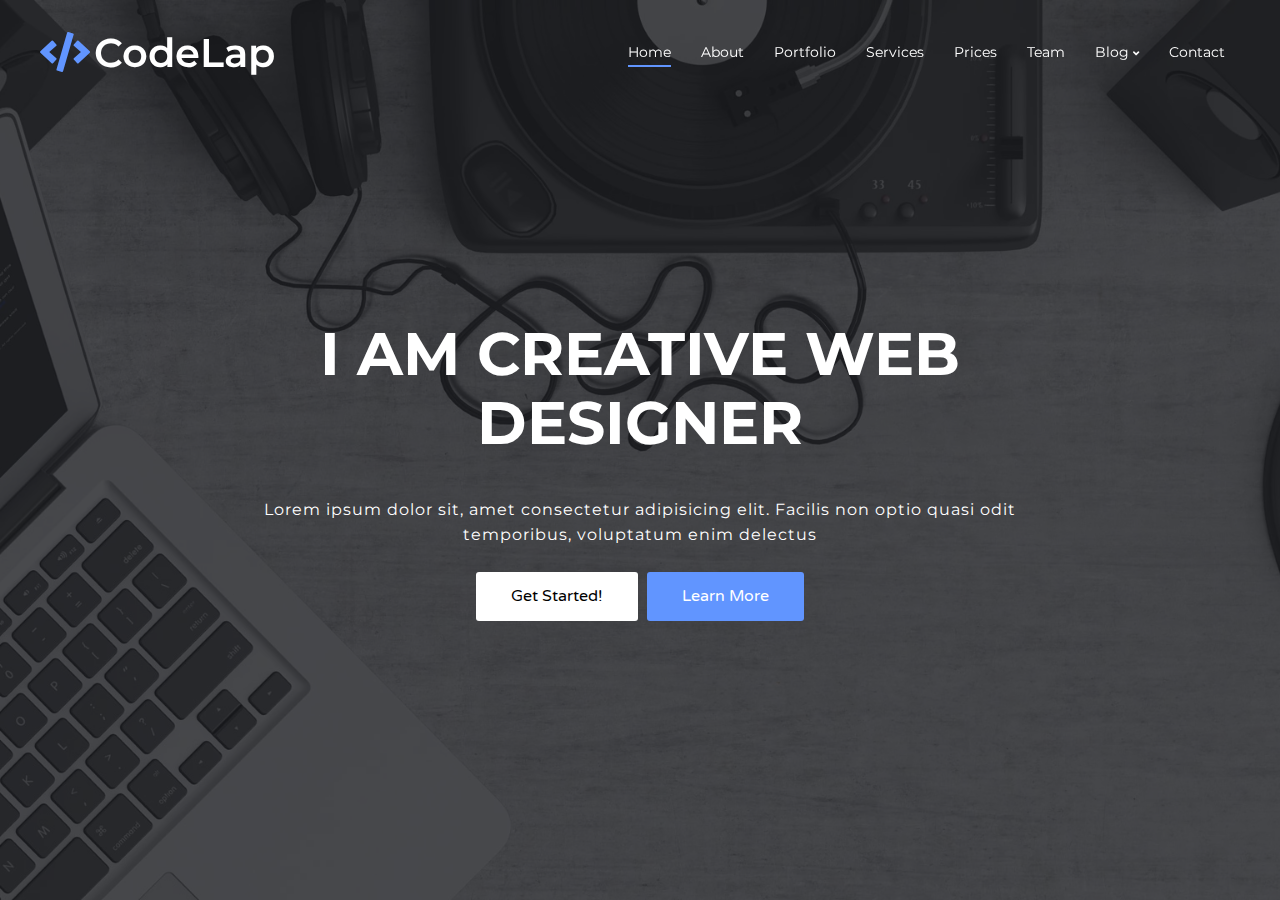
==== index.html @ 21d6ef68 "favicon" ====
<!DOCTYPE html>
<html lang="en">

<head>
  <meta charset="UTF-8" />
  <meta name="viewport" content="width=device-width, initial-scale=1.0" />
  <meta http-equiv="X-UA-Compatible" content="ie=edge" />
  <meta name="description" content="Design HTML/CSS/Javascript Template" />
  <meta name="keyword" content="Design, web design, HTML, CSS, Javascript, Template" />
  <title>HTML/CSS/Javascript Template 001</title>
  <link rel="shortcut icon" type="image/x-icon" href="images/favicon.ico" />
  <link rel="stylesheet" href="css/normalize.css" /> <!-- Normalize Style -->
  <link rel="stylesheet" href="css/all.min.css" /> <!-- Fontawesome Style -->
  <link rel="stylesheet" href="css/style.css" /> <!-- Main Style -->

</head>

<body>

  <!-- Start Header -->
  <header>
    <div class="container">
      <div class="logo">
        <i class="fas fa-code"></i>
        <a href="#">CodeLap</a>
      </div>
      <nav>
        <ul class="navbar">
          <li><a href="#" class="active">Home</a></li>
          <li><a href="#">About</a></li>
          <li><a href="#">Portfolio</a></li>
          <li><a href="#">Services</a></li>
          <li><a href="#">Prices</a></li>
          <li><a href="#">Team</a></li>
          <li>
            <a href="#">Blog <i class="fas fa-angle-down"></i></a>
            <ul>
              <li><a href="#">Blog Post 1</a></li>
              <li><a href="#">Blog Post 2</a></li>
              <li><a href="#">Blog Post 3</a></li>
            </ul>
          </li>
          <li><a href="#">Contact</a></li>
        </ul>
      </nav>
      <div class="clearfix"></div>
    </div>
  </header>
  <!-- End Header -->

  <!-- Start Home -->
  <section class="home">
    <div class="home-overlay">
      <div class="home-content">
        <h1>i am creative web designer</h1>
        <p>Lorem ipsum dolor sit, amet consectetur adipisicing elit. Facilis non optio quasi odit temporibus, voluptatum
          enim delectus</p>
        <button class="btn left-btn">Get Started!</button>
        <button class="btn right-btn">Learn More</button>
      </div>
    </div>
  </section>
  <!-- End Home -->

  <!-- Start About -->
  <!-- End About -->

  <!-- Start Portfolio -->
  <!-- End Portfolio -->

  <!-- Start Services -->
  <!-- End Services -->

  <!-- Start Prices -->
  <!-- End Prices -->

  <!-- Start Team -->
  <!-- End Team -->

  <!-- Start Blog -->
  <!-- End Blog -->

  <!-- Start Contact -->
  <!-- End Contact -->

  <!-- Start Footer -->
  <!-- End Footer -->

</body>

</html>
---- css/style.css ----
/* Index */
/*
    1.0 - Universal Rules
    2.0 - HTML Rules
    3.0 - Body Rules
    4.0 - Common Rules
    5.0 - Header Rules
    6.0 - Home Rules
    7.0 - About Rules
    8.0 - Portfolio Rules
    9.0 - Services Rules
    10.0 - Prices Rules
    11.0 - Team Rules
    12.0 - Contact Rules
    13.0 - Footer Rules
*/
/* Common */
/*
    - opacity hover
    - opacity overlay
    - section header
    - section padding
    - hover effect 1 ( left to right )
    - hover effect 2 ( top to bottom )
    - container
*/

/* Start universal Rules */

@import url('https://fonts.googleapis.com/css?family=Montserrat:200,300,400,500,600,700,800,900&display=swap');

@import url('https://fonts.googleapis.com/css?family=Varela+Round&display=swap');

* {
    box-sizing: border-box;
    font-family: 'Montserrat', sans-serif;
}

/* End universal Rules */

/* Start HTML Rules */
/* End HTML Rules */

/* Start Body Rules */
/* End Body Rules */

/* Start Common Rules */

.container {
    width: 1200px;
    margin: auto;
}

ul {
    list-style: none;
}

a {
    text-decoration: none;  
}

.clearfix {
    clear: both;
}

.btn {
    border: none;
    display: inline-block;
    padding: 15px 35px;
    border-radius: 3px;
    cursor: pointer;
    font-family: 'Varela Round', sans-serif;
    font-size: 16px;
} 

/* End Common Rules */

/* Start Header Rules */

header {
    position: fixed;
    width: 100%;
    z-index: 2;
}

.logo {
    float: left;
    margin-top: 30px;
}

.logo i {
    font-size: 40px;
    color: #6195ff;
}

.logo a {
    font-size: 40px;
    font-weight: 600;
    color: #FFF;
}

nav {
    float: right;
    margin-top: 9px;
}

.navbar > li {
    float: left;
    padding: 0px 15px;
    position: relative;
}

.navbar > li > a {
    display: block;
    padding: 15px 0px;
    font-size: 14px;
    line-height: 25px;
    color:#FFF;
}

.navbar > li > a:hover {
    opacity: 0.8;
}

.navbar > li > a::after {
    content: "";
    display: block;
    width: 0;
    height: 2px;
    left: 0;
    background-color: #6195ff;
    transition: width 0.4s;
}

.navbar > li > a:hover::after {
    content: "";
    display: block;
    width: 100%;
    height: 2px;
    left: 0;
    background-color: #6195ff;
}

.navbar li a.active::after {
    content: "";
    display: block;
    width: 100%;
    height: 2px;
    left: 0;
    background-color: #6195ff;
}

.navbar li i {
    font-size: 10px;
    transition: transform 0.4s;
}

.navbar li a:hover i {
    transform: rotate(-90deg);
}

.navbar li ul {
    opacity: 0;
    visibility: hidden;
    background-color: #6195ff;
    padding: 0;
    min-width: 180px;
    position: absolute;
    left: 5px;
    top: 100%;
    transition: opacity 0.5s;
}

.navbar li:hover ul {
    opacity: 1;
    visibility: visible;
    background-color: #6195ff;
    padding: 0;
    min-width: 180px;
    left: 5px;
}

.navbar li ul li a {
    display: block;
    padding: 10px 50px;
    font-size: 14px;
    color:#FFF;
    position: relative;
}

.navbar li ul li a:hover {
    background-color: #fff;
    color:#6195ff;
}

/* End Header Rules */

/* Start Home Rules */

.home {
    height: 100vh;
    position: relative;
    background-image: url(../images/background/background1.webp);
    background-position: center;
    background-size: cover;
    background-attachment: fixed;
}

.home-overlay {
    height: 100vh;
    background-color: rgba(28, 29, 33, 0.8);
    z-index: 1;
}

.home-content {
    position: absolute;
    left: 50%;
    top: 50%;
    transform: translate(-50%, -50%);
    text-align: center;
    color: #FFF;
    width: 65%;
}

.home-content h1{
    text-transform: uppercase;
    font-size: 60px;
    font-weight: 700;
}

.home-content p {
    letter-spacing: 1px;
    line-height: 25px;
    margin-bottom: 25px;
}

.home-content .right-btn {
    background-color: #6195ff;
    color: #FFF;
}

.home-content .right-btn:hover {
    opacity: 0.8;
}

.home-content .left-btn {
    background-color: #FFF;
    margin-right: 5px;
}

.home-content .left-btn:hover {
    opacity: 0.8;
}

/* End Home Rules */

/* Start About Rules */
/* End About Rules */

/* Start Portfolio Rules */
/* End Portfolio Rules */

/* Start Services Rules */
/* End Services Rules */

/* Start Prices Rules */
/* End Prices Rules */

/* Start Team Rules */
/* End Team Rules */

/* Start Contact Rules */
/* End Contact Rules */

/* Start Footer Rules */
/* End Footer Rules */
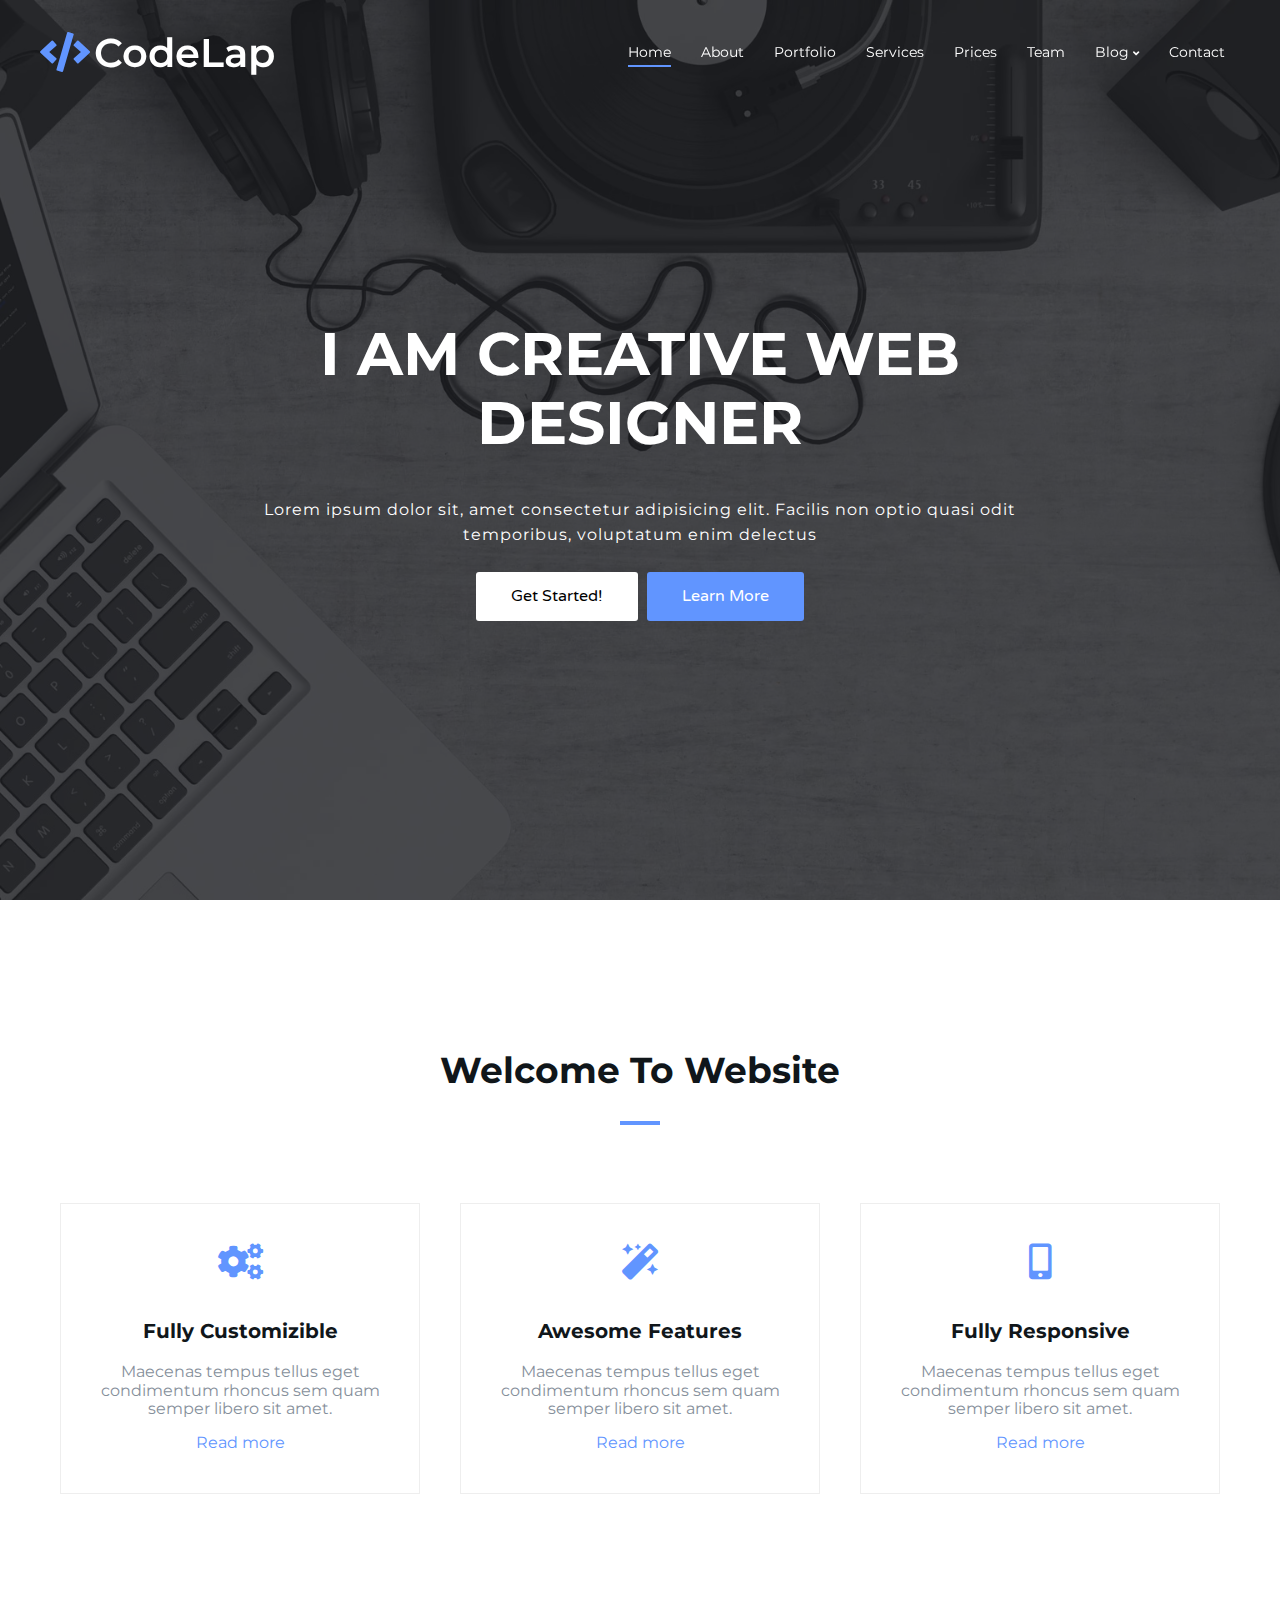
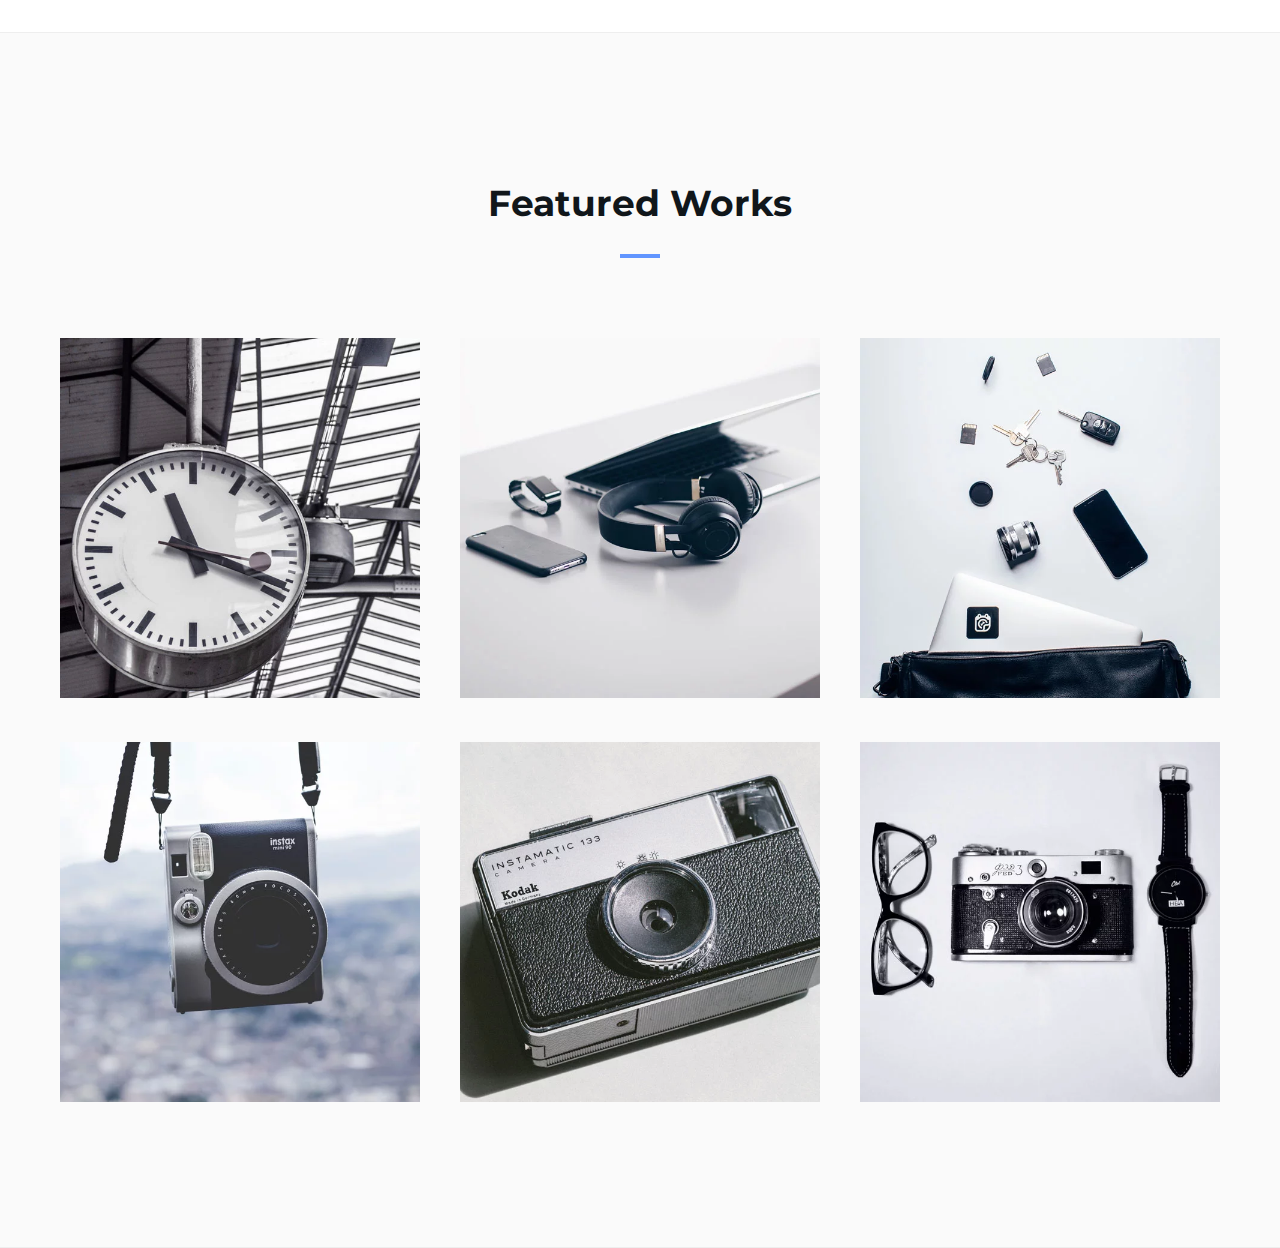
==== commit 020cb0e2: "Portfolio sec" ====
--- a/index.html
+++ b/index.html
@@ -1,91 +1,211 @@
 <!DOCTYPE html>
 <html lang="en">
-
-<head>
-  <meta charset="UTF-8" />
-  <meta name="viewport" content="width=device-width, initial-scale=1.0" />
-  <meta http-equiv="X-UA-Compatible" content="ie=edge" />
-  <meta name="description" content="Design HTML/CSS/Javascript Template" />
-  <meta name="keyword" content="Design, web design, HTML, CSS, Javascript, Template" />
-  <title>HTML/CSS/Javascript Template 001</title>
-  <link rel="shortcut icon" type="image/x-icon" href="images/favicon.ico" />
-  <link rel="stylesheet" href="css/normalize.css" /> <!-- Normalize Style -->
-  <link rel="stylesheet" href="css/all.min.css" /> <!-- Fontawesome Style -->
-  <link rel="stylesheet" href="css/style.css" /> <!-- Main Style -->
-
-</head>
-
-<body>
-
-  <!-- Start Header -->
-  <header>
-    <div class="container">
-      <div class="logo">
-        <i class="fas fa-code"></i>
-        <a href="#">CodeLap</a>
-      </div>
-      <nav>
-        <ul class="navbar">
-          <li><a href="#" class="active">Home</a></li>
-          <li><a href="#">About</a></li>
-          <li><a href="#">Portfolio</a></li>
-          <li><a href="#">Services</a></li>
-          <li><a href="#">Prices</a></li>
-          <li><a href="#">Team</a></li>
-          <li>
-            <a href="#">Blog <i class="fas fa-angle-down"></i></a>
-            <ul>
-              <li><a href="#">Blog Post 1</a></li>
-              <li><a href="#">Blog Post 2</a></li>
-              <li><a href="#">Blog Post 3</a></li>
-            </ul>
-          </li>
-          <li><a href="#">Contact</a></li>
-        </ul>
-      </nav>
-      <div class="clearfix"></div>
-    </div>
-  </header>
-  <!-- End Header -->
-
-  <!-- Start Home -->
-  <section class="home">
-    <div class="home-overlay">
-      <div class="home-content">
-        <h1>i am creative web designer</h1>
-        <p>Lorem ipsum dolor sit, amet consectetur adipisicing elit. Facilis non optio quasi odit temporibus, voluptatum
-          enim delectus</p>
-        <button class="btn left-btn">Get Started!</button>
-        <button class="btn right-btn">Learn More</button>
-      </div>
-    </div>
-  </section>
-  <!-- End Home -->
-
-  <!-- Start About -->
-  <!-- End About -->
-
-  <!-- Start Portfolio -->
-  <!-- End Portfolio -->
-
-  <!-- Start Services -->
-  <!-- End Services -->
-
-  <!-- Start Prices -->
-  <!-- End Prices -->
-
-  <!-- Start Team -->
-  <!-- End Team -->
-
-  <!-- Start Blog -->
-  <!-- End Blog -->
-
-  <!-- Start Contact -->
-  <!-- End Contact -->
-
-  <!-- Start Footer -->
-  <!-- End Footer -->
-
-</body>
-
-</html>+  <head>
+    <meta charset="UTF-8" />
+    <meta name="viewport" content="width=device-width, initial-scale=1.0" />
+    <meta http-equiv="X-UA-Compatible" content="ie=edge" />
+    <meta name="description" content="Design HTML/CSS/Javascript Template" />
+    <meta
+      name="keyword"
+      content="Design, web design, HTML, CSS, Javascript, Template"
+    />
+    <title>HTML/CSS/Javascript Template 001</title>
+    <link rel="shortcut icon" type="image/x-icon" href="images/favicon.ico" />
+    <link rel="stylesheet" href="css/normalize.css" />
+    <!-- Normalize Style -->
+    <link rel="stylesheet" href="css/all.min.css" />
+    <!-- Fontawesome Style -->
+    <link rel="stylesheet" href="css/style.css" />
+    <!-- Main Style -->
+  </head>
+
+  <body>
+    <!-- Start Header -->
+    <header>
+      <div class="container">
+        <div class="logo">
+          <i class="fas fa-code"></i>
+          <a href="#">CodeLap</a>
+        </div>
+        <nav>
+          <ul class="navbar">
+            <li><a href="#home" class="active">Home</a></li>
+            <li><a href="#about">About</a></li>
+            <li><a href="#portfolio">Portfolio</a></li>
+            <li><a href="#services">Services</a></li>
+            <li><a href="#prices">Prices</a></li>
+            <li><a href="#team">Team</a></li>
+            <li>
+              <a href="#">Blog <i class="fas fa-angle-down"></i></a>
+              <ul>
+                <li><a href="#">Blog Post 1</a></li>
+                <li><a href="#">Blog Post 2</a></li>
+                <li><a href="#">Blog Post 3</a></li>
+              </ul>
+            </li>
+            <li><a href="#contact">Contact</a></li>
+          </ul>
+        </nav>
+        <div class="clearfix"></div>
+      </div>
+    </header>
+    <!-- End Header -->
+
+    <!-- Start Home -->
+    <section id="home">
+      <div class="home-overlay">
+        <div class="home-content">
+          <h1>i am creative web designer</h1>
+          <p>
+            Lorem ipsum dolor sit, amet consectetur adipisicing elit. Facilis
+            non optio quasi odit temporibus, voluptatum enim delectus
+          </p>
+          <button class="btn left-btn">Get Started!</button>
+          <button class="btn right-btn">Learn More</button>
+        </div>
+      </div>
+    </section>
+    <!-- End Home -->
+
+    <!-- Start About -->
+    <section id="about" class="about-sec sec-pd">
+      <div class="container">
+        <div class="sec-head">
+          <h2>welcome to website</h2>
+          <span class="sec-head-line"></span>
+        </div>
+        <div class="about-content">
+          <div class="about-content-item">
+            <i class="fas fa-cogs"></i>
+            <h3>fully customizible</h3>
+            <p>
+              Maecenas tempus tellus eget condimentum rhoncus sem quam semper
+              libero sit amet.
+            </p>
+            <a href="#">Read more</a>
+          </div>
+          <div class="about-content-item">
+            <i class="fas fa-magic"></i>
+            <h3>awesome features</h3>
+            <p>
+              Maecenas tempus tellus eget condimentum rhoncus sem quam semper
+              libero sit amet.
+            </p>
+            <a href="#">Read more</a>
+          </div>
+          <div class="about-content-item">
+            <i class="fas fa-mobile-alt"></i>
+            <h3>fully responsive</h3>
+            <p>
+              Maecenas tempus tellus eget condimentum rhoncus sem quam semper
+              libero sit amet.
+            </p>
+            <a href="#">Read more</a>
+          </div>
+        </div>
+      </div>
+    </section>
+    <!-- End About -->
+
+    <!-- Start Portfolio -->
+    <section id="portfolio" class="portfolio-sec sec-pd">
+      <div class="container">
+        <div class="sec-head">
+          <h2>featured works</h2>
+          <span class="sec-head-line"></span>
+        </div>
+        <div class="portfolio-content">
+          <img src="images/work/work1.webp" alt="Work-001" />
+          <div class="portfolio-overlay"></div>
+          <div class="portfolio-content-item">
+            <span class="cat-name">category</span>
+            <h3>Lorem ipsum dolor</h3>
+            <div class="cat-link">
+              <a href="#"><i class="fas fa-external-link-alt"></i></a>
+              <a href="#"><i class="fas fa-search"></i></a>
+            </div>
+          </div>
+        </div>
+        <div class="portfolio-content">
+          <img src="images/work/work2.webp" alt="Work-001" />
+          <div class="portfolio-overlay"></div>
+          <div class="portfolio-content-item">
+            <span class="cat-name">category</span>
+            <h3>Lorem ipsum dolor</h3>
+            <div class="cat-link">
+              <a href="#"><i class="fas fa-external-link-alt"></i></a>
+              <a href="#"><i class="fas fa-search"></i></a>
+            </div>
+          </div>
+        </div>
+        <div class="portfolio-content">
+          <img src="images/work/work3.webp" alt="Work-001" />
+          <div class="portfolio-overlay"></div>
+          <div class="portfolio-content-item">
+            <span class="cat-name">category</span>
+            <h3>Lorem ipsum dolor</h3>
+            <div class="cat-link">
+              <a href="#"><i class="fas fa-external-link-alt"></i></a>
+              <a href="#"><i class="fas fa-search"></i></a>
+            </div>
+          </div>
+        </div>
+        <div class="portfolio-content">
+          <img src="images/work/work4.webp" alt="Work-001" />
+          <div class="portfolio-overlay"></div>
+          <div class="portfolio-content-item">
+            <span class="cat-name">category</span>
+            <h3>Lorem ipsum dolor</h3>
+            <div class="cat-link">
+              <a href="#"><i class="fas fa-external-link-alt"></i></a>
+              <a href="#"><i class="fas fa-search"></i></a>
+            </div>
+          </div>
+        </div>
+        <div class="portfolio-content">
+          <img src="images/work/work5.webp" alt="Work-001" />
+          <div class="portfolio-overlay"></div>
+          <div class="portfolio-content-item">
+            <span class="cat-name">category</span>
+            <h3>Lorem ipsum dolor</h3>
+            <div class="cat-link">
+              <a href="#"><i class="fas fa-external-link-alt"></i></a>
+              <a href="#"><i class="fas fa-search"></i></a>
+            </div>
+          </div>
+        </div>
+        <div class="portfolio-content">
+          <img src="images/work/work6.webp" alt="Work-001" />
+          <div class="portfolio-overlay"></div>
+          <div class="portfolio-content-item">
+            <span class="cat-name">category</span>
+            <h3>Lorem ipsum dolor</h3>
+            <div class="cat-link">
+              <a href="#"><i class="fas fa-external-link-alt"></i></a>
+              <a href="#"><i class="fas fa-search"></i></a>
+            </div>
+          </div>
+        </div>
+      </div>
+    </section>
+    <!-- End Portfolio -->
+
+    <!-- Start Services -->
+    <!-- End Services -->
+
+    <!-- Start Prices -->
+    <!-- End Prices -->
+
+    <!-- Start Team -->
+    <!-- End Team -->
+
+    <!-- Start Blog -->
+    <!-- End Blog -->
+
+    <!-- Start Contact -->
+    <!-- End Contact -->
+
+    <!-- Start Footer -->
+    <!-- End Footer -->
+  </body>
+</html>
--- a/css/style.css
+++ b/css/style.css
@@ -26,16 +26,14 @@
 */
 
 /* Start universal Rules */
-
-@import url('https://fonts.googleapis.com/css?family=Montserrat:200,300,400,500,600,700,800,900&display=swap');
-
-@import url('https://fonts.googleapis.com/css?family=Varela+Round&display=swap');
+@import url("https://fonts.googleapis.com/css?family=Montserrat:200,300,400,500,600,700,800,900&display=swap");
+
+@import url("https://fonts.googleapis.com/css?family=Varela+Round&display=swap");
 
 * {
-    box-sizing: border-box;
-    font-family: 'Montserrat', sans-serif;
-}
-
+  box-sizing: border-box;
+  font-family: "Montserrat", sans-serif;
+}
 /* End universal Rules */
 
 /* Start HTML Rules */
@@ -45,219 +43,396 @@
 /* End Body Rules */
 
 /* Start Common Rules */
-
 .container {
-    width: 1200px;
-    margin: auto;
+  width: 1200px;
+  margin: auto;
 }
 
 ul {
-    list-style: none;
+  list-style: none;
 }
 
 a {
-    text-decoration: none;  
+  text-decoration: none;
 }
 
 .clearfix {
-    clear: both;
+  clear: both;
 }
 
 .btn {
-    border: none;
-    display: inline-block;
-    padding: 15px 35px;
-    border-radius: 3px;
-    cursor: pointer;
-    font-family: 'Varela Round', sans-serif;
-    font-size: 16px;
-} 
-
+  border: none;
+  display: inline-block;
+  padding: 15px 35px;
+  border-radius: 3px;
+  cursor: pointer;
+  font-family: "Varela Round", sans-serif;
+  font-size: 16px;
+}
+
+.sec-pd {
+  padding: 120px 0;
+}
+.sec-head {
+  text-align: center;
+  margin-bottom: 60px;
+}
+
+.sec-head h2 {
+  color: #10161a;
+  text-transform: capitalize;
+  font-size: 36px;
+}
+
+.sec-head .sec-head-line {
+  display: block;
+  margin: auto;
+  width: 40px;
+  height: 4px;
+  background-color: #6195ff;
+}
 /* End Common Rules */
 
 /* Start Header Rules */
-
 header {
-    position: fixed;
-    width: 100%;
-    z-index: 2;
+  position: fixed;
+  width: 100%;
+  z-index: 2;
 }
 
 .logo {
-    float: left;
-    margin-top: 30px;
+  float: left;
+  margin-top: 30px;
 }
 
 .logo i {
-    font-size: 40px;
-    color: #6195ff;
+  font-size: 40px;
+  color: #6195ff;
 }
 
 .logo a {
-    font-size: 40px;
-    font-weight: 600;
-    color: #FFF;
+  font-size: 40px;
+  font-weight: 600;
+  color: #fff;
 }
 
 nav {
-    float: right;
-    margin-top: 9px;
+  float: right;
+  margin-top: 9px;
 }
 
 .navbar > li {
-    float: left;
-    padding: 0px 15px;
-    position: relative;
+  float: left;
+  padding: 0px 15px;
+  position: relative;
 }
 
 .navbar > li > a {
-    display: block;
-    padding: 15px 0px;
-    font-size: 14px;
-    line-height: 25px;
-    color:#FFF;
+  display: block;
+  padding: 15px 0px;
+  font-size: 14px;
+  line-height: 25px;
+  color: #fff;
 }
 
 .navbar > li > a:hover {
-    opacity: 0.8;
+  opacity: 0.8;
 }
 
 .navbar > li > a::after {
-    content: "";
-    display: block;
-    width: 0;
-    height: 2px;
-    left: 0;
-    background-color: #6195ff;
-    transition: width 0.4s;
+  content: "";
+  display: block;
+  width: 0;
+  height: 2px;
+  left: 0;
+  background-color: #6195ff;
+  transition: width 0.4s;
 }
 
 .navbar > li > a:hover::after {
-    content: "";
-    display: block;
-    width: 100%;
-    height: 2px;
-    left: 0;
-    background-color: #6195ff;
+  content: "";
+  display: block;
+  width: 100%;
+  height: 2px;
+  left: 0;
+  background-color: #6195ff;
 }
 
 .navbar li a.active::after {
-    content: "";
-    display: block;
-    width: 100%;
-    height: 2px;
-    left: 0;
-    background-color: #6195ff;
+  content: "";
+  display: block;
+  width: 100%;
+  height: 2px;
+  left: 0;
+  background-color: #6195ff;
 }
 
 .navbar li i {
-    font-size: 10px;
-    transition: transform 0.4s;
+  font-size: 10px;
+  transition: transform 0.4s;
 }
 
 .navbar li a:hover i {
-    transform: rotate(-90deg);
+  transform: rotate(-90deg);
 }
 
 .navbar li ul {
-    opacity: 0;
-    visibility: hidden;
-    background-color: #6195ff;
-    padding: 0;
-    min-width: 180px;
-    position: absolute;
-    left: 5px;
-    top: 100%;
-    transition: opacity 0.5s;
+  opacity: 0;
+  visibility: hidden;
+  background-color: #6195ff;
+  padding: 0;
+  min-width: 180px;
+  position: absolute;
+  left: 5px;
+  top: 100%;
+  transition: opacity 0.5s;
 }
 
 .navbar li:hover ul {
-    opacity: 1;
-    visibility: visible;
-    background-color: #6195ff;
-    padding: 0;
-    min-width: 180px;
-    left: 5px;
+  opacity: 1;
+  visibility: visible;
+  background-color: #6195ff;
+  padding: 0;
+  min-width: 180px;
+  left: 5px;
 }
 
 .navbar li ul li a {
-    display: block;
-    padding: 10px 50px;
-    font-size: 14px;
-    color:#FFF;
-    position: relative;
+  display: block;
+  padding: 10px 50px;
+  font-size: 14px;
+  color: #fff;
+  position: relative;
 }
 
 .navbar li ul li a:hover {
-    background-color: #fff;
-    color:#6195ff;
-}
-
+  background-color: #fff;
+  color: #6195ff;
+}
 /* End Header Rules */
 
 /* Start Home Rules */
-
-.home {
-    height: 100vh;
-    position: relative;
-    background-image: url(../images/background/background1.webp);
-    background-position: center;
-    background-size: cover;
-    background-attachment: fixed;
+#home {
+  height: 100vh;
+  position: relative;
+  background-image: url(../images/background/background1.webp);
+  background-position: center;
+  background-size: cover;
+  background-attachment: fixed;
 }
 
 .home-overlay {
-    height: 100vh;
-    background-color: rgba(28, 29, 33, 0.8);
-    z-index: 1;
+  height: 100vh;
+  background-color: rgba(28, 29, 33, 0.8);
+  z-index: 1;
 }
 
 .home-content {
-    position: absolute;
-    left: 50%;
-    top: 50%;
-    transform: translate(-50%, -50%);
-    text-align: center;
-    color: #FFF;
-    width: 65%;
-}
-
-.home-content h1{
-    text-transform: uppercase;
-    font-size: 60px;
-    font-weight: 700;
+  position: absolute;
+  left: 50%;
+  top: 50%;
+  transform: translate(-50%, -50%);
+  text-align: center;
+  color: #fff;
+  width: 65%;
+}
+
+.home-content h1 {
+  text-transform: uppercase;
+  font-size: 60px;
+  font-weight: 700;
 }
 
 .home-content p {
-    letter-spacing: 1px;
-    line-height: 25px;
-    margin-bottom: 25px;
+  letter-spacing: 1px;
+  line-height: 25px;
+  margin-bottom: 25px;
 }
 
 .home-content .right-btn {
-    background-color: #6195ff;
-    color: #FFF;
+  background-color: #6195ff;
+  color: #fff;
 }
 
 .home-content .right-btn:hover {
-    opacity: 0.8;
+  opacity: 0.8;
 }
 
 .home-content .left-btn {
-    background-color: #FFF;
-    margin-right: 5px;
+  background-color: #fff;
+  margin-right: 5px;
 }
 
 .home-content .left-btn:hover {
-    opacity: 0.8;
-}
-
+  opacity: 0.8;
+}
 /* End Home Rules */
 
 /* Start About Rules */
+.about-sec .about-content {
+  text-align: center;
+}
+
+.about-sec .about-content .about-content-item {
+  width: 30%;
+  display: inline-block;
+  margin: 18px;
+  padding: 40px 10px;
+  text-align: center;
+  border: 1px solid #eee;
+  position: relative;
+}
+
+.about-sec .about-content .about-content-item i {
+  color: #6195ff;
+  font-size: 36px;
+  margin-bottom: 20px;
+}
+
+.about-sec .about-content .about-content-item h3 {
+  text-transform: capitalize;
+  font-size: 20px;
+  color: #10161a;
+  transition: color 0.5s;
+}
+
+.about-sec .about-content .about-content-item:hover h3 {
+  color: #fff;
+}
+
+.about-sec .about-content .about-content-item p {
+  color: #868f9b;
+}
+
+.about-sec .about-content .about-content-item a {
+  text-decoration: none;
+  color: #6195ff;
+  transition: opacity 0.2s;
+}
+
+.about-sec .about-content .about-content-item a:hover {
+  opacity: 0.8;
+}
+
+.about-sec .about-content .about-content-item::before {
+  content: "";
+  position: absolute;
+  top: 0;
+  left: 0;
+  width: 0;
+  height: 100%;
+  z-index: -1;
+  background-color: #10161a;
+  transition: width 0.5s;
+}
+
+.about-sec .about-content .about-content-item:hover::before {
+  width: 100%;
+}
 /* End About Rules */
 
 /* Start Portfolio Rules */
+.portfolio-sec {
+  width: 100%;
+  background-color: #fafafa;
+  border-top: 1px solid #eee;
+  border-bottom: 1px solid #eee;
+  overflow: hidden;
+}
+
+.portfolio-sec .portfolio-content {
+  width: 33.333%;
+  padding: 20px;
+  float: left;
+  position: relative;
+}
+
+.portfolio-sec .portfolio-content img {
+  width: 100%;
+}
+
+.portfolio-sec .portfolio-content .portfolio-overlay {
+  position: absolute;
+  top: 0;
+  left: 0;
+  width: 100%;
+  height: 100%;
+  opacity: 0;
+  visibility: hidden;
+  transition: opacity 0.5s ease-in-out;
+  background-color: rgba(0, 0, 0, 0.7);
+}
+
+.portfolio-sec .portfolio-content:hover .portfolio-overlay {
+  opacity: 1;
+  visibility: visible;
+}
+
+.portfolio-sec .portfolio-content .portfolio-content-item {
+  position: absolute;
+  top: 50%;
+  left: 50%;
+  transform: translate(-50%, -50%);
+  text-align: center;
+}
+
+.portfolio-sec .portfolio-content .portfolio-content-item .cat-name {
+  display: block;
+  color: #6195ff;
+  text-transform: uppercase;
+  transform: translateY(100%);
+  opacity: 0;
+  visibility: hidden;
+  transition: opacity 0.5s ease-in-out, transform 0.5s ease-in-out;
+}
+
+.portfolio-sec .portfolio-content:hover .portfolio-content-item .cat-name {
+  opacity: 1;
+  visibility: visible;
+  transform: translateY(-100%);
+}
+
+.portfolio-sec .portfolio-content .portfolio-content-item h3 {
+  color: #fff;
+  transform: translateY(100%);
+  opacity: 0;
+  visibility: hidden;
+  transition: opacity 0.5s ease-in-out, transform 0.5s ease-in-out;
+}
+
+.portfolio-sec .portfolio-content:hover .portfolio-content-item h3 {
+  opacity: 1;
+  visibility: visible;
+  transform: translateY(-100%);
+}
+
+.portfolio-sec .portfolio-content .portfolio-content-item .cat-link a {
+  display: inline-block;
+  width: 50px;
+  height: 50px;
+  background-color: #6195ff;
+  opacity: 0;
+  visibility: hidden;
+  transition: opacity 0.5s ease-in-out;
+}
+
+.portfolio-sec .portfolio-content:hover .portfolio-content-item .cat-link a {
+  opacity: 1;
+  visibility: visible;
+}
+
+.portfolio-sec
+  .portfolio-content:hover
+  .portfolio-content-item
+  .cat-link
+  a:hover {
+  opacity: 0.8;
+}
+
+.portfolio-sec .portfolio-content .portfolio-content-item .cat-link a i {
+  color: #fff;
+  line-height: 50px;
+}
 /* End Portfolio Rules */
 
 /* Start Services Rules */
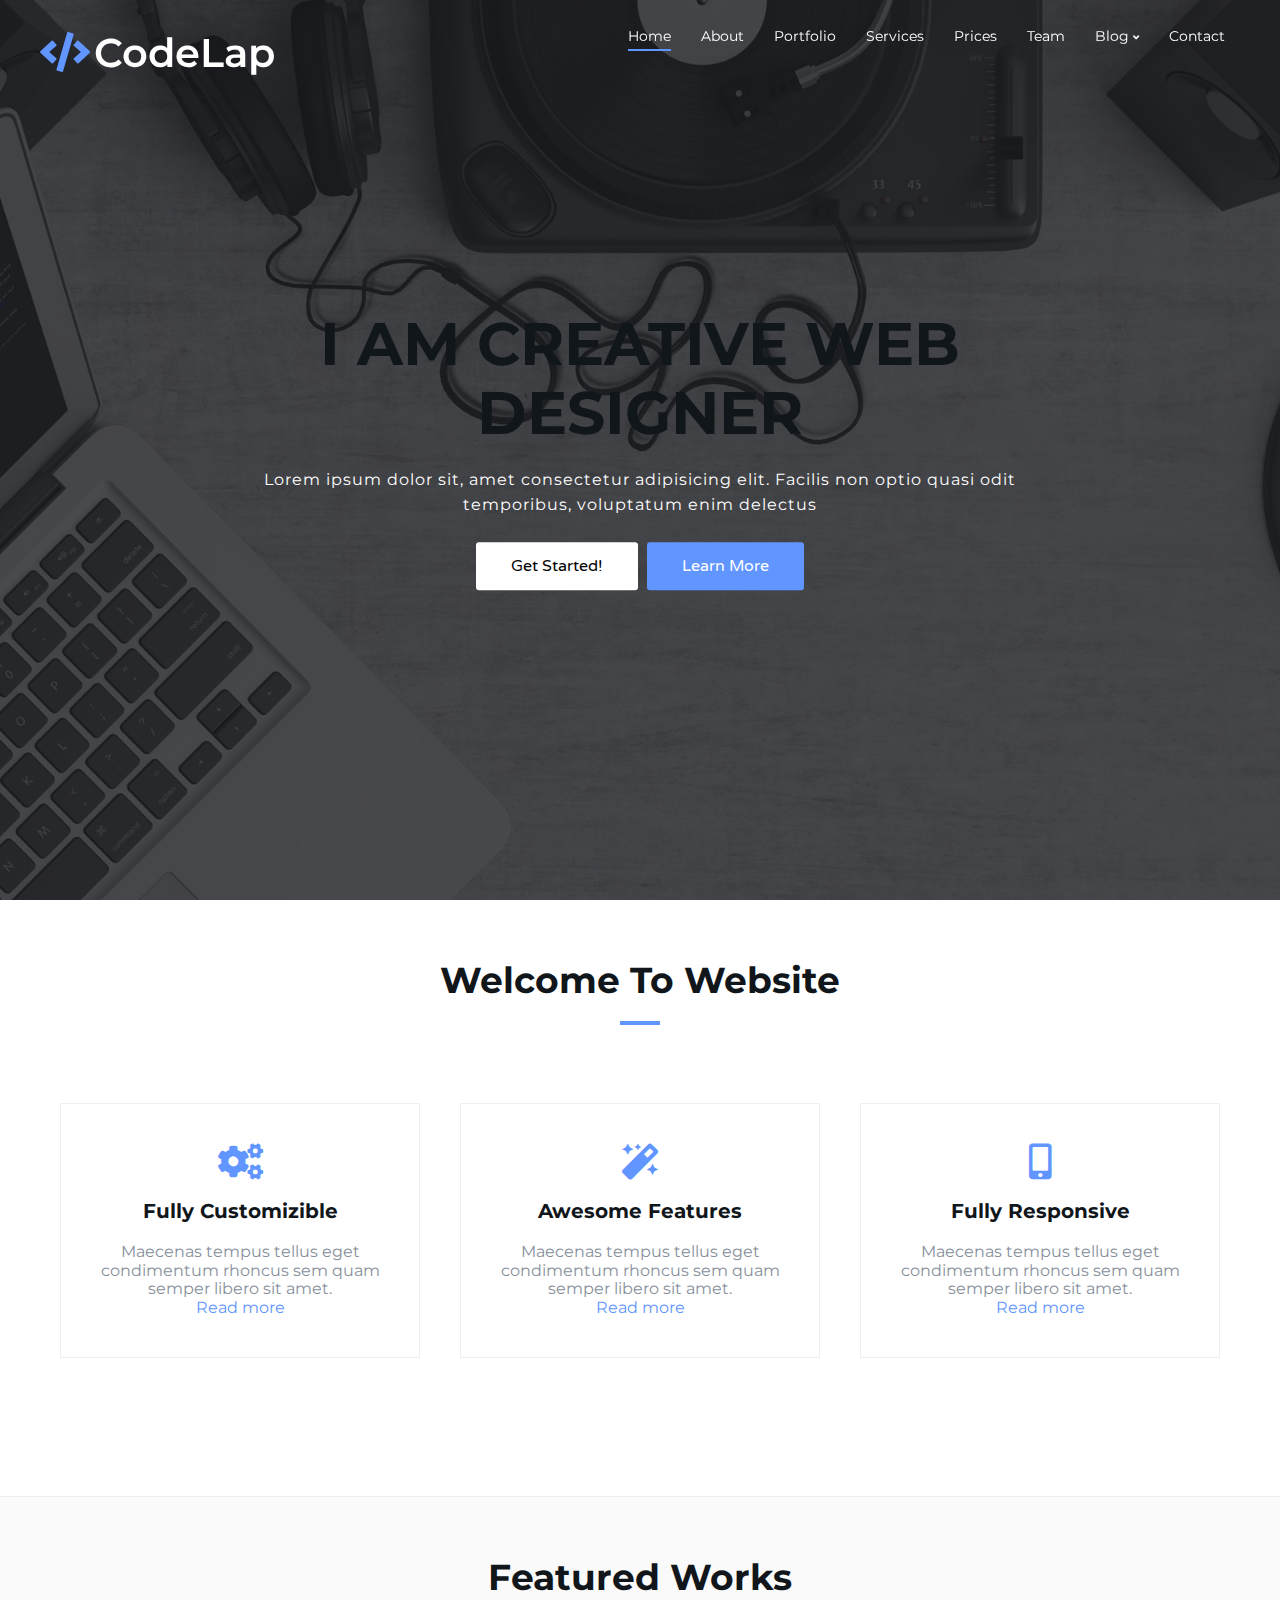
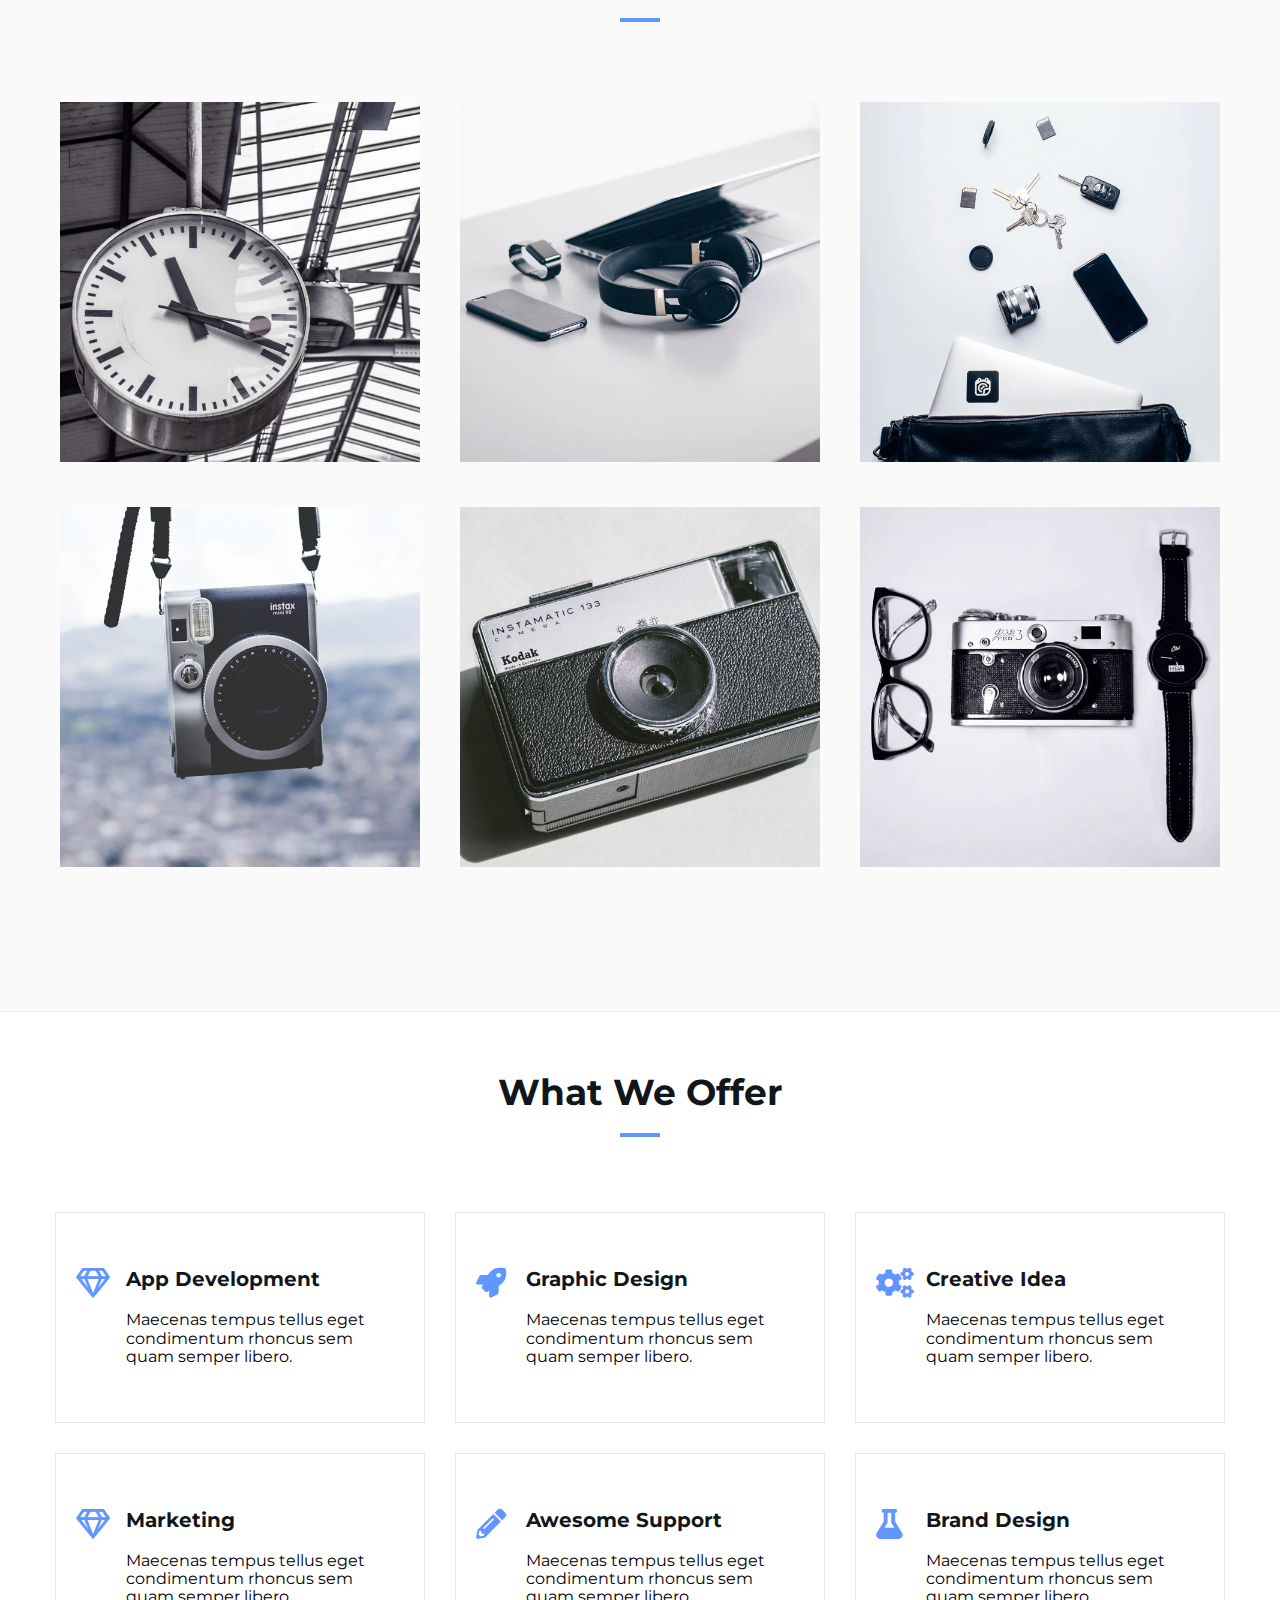
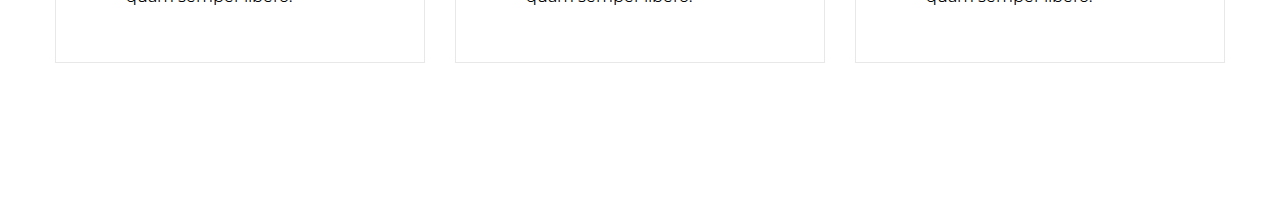
==== commit 4a914a07: "mod" ====
--- a/index.html
+++ b/index.html
@@ -5,18 +5,19 @@
     <meta name="viewport" content="width=device-width, initial-scale=1.0" />
     <meta http-equiv="X-UA-Compatible" content="ie=edge" />
     <meta name="description" content="Design HTML/CSS/Javascript Template" />
-    <meta
-      name="keyword"
-      content="Design, web design, HTML, CSS, Javascript, Template"
-    />
+    <meta name="keyword" content="Design, web design, HTML, CSS, Javascript, Template" />
     <title>HTML/CSS/Javascript Template 001</title>
     <link rel="shortcut icon" type="image/x-icon" href="images/favicon.ico" />
+    <!-- Normalize -->
     <link rel="stylesheet" href="css/normalize.css" />
-    <!-- Normalize Style -->
+    <!-- Fontawesome -->
     <link rel="stylesheet" href="css/all.min.css" />
-    <!-- Fontawesome Style -->
+    <!-- Main Style -->
     <link rel="stylesheet" href="css/style.css" />
-    <!-- Main Style -->
+    <!-- HTML5 Shiv -->
+    <!--[if lt IE 9]>
+      <script src="https://cdnjs.cloudflare.com/ajax/libs/html5shiv/3.7.3/html5shiv.min.js"></script>
+    <![endif]-->
   </head>
 
   <body>
@@ -36,11 +37,9 @@
             <li><a href="#prices">Prices</a></li>
             <li><a href="#team">Team</a></li>
             <li>
-              <a href="#">Blog <i class="fas fa-angle-down"></i></a>
+              <a href="#blog">Blog <i class="fas fa-angle-down"></i></a>
               <ul>
-                <li><a href="#">Blog Post 1</a></li>
-                <li><a href="#">Blog Post 2</a></li>
-                <li><a href="#">Blog Post 3</a></li>
+                <li><a href="blog-single.html">blog post</a></li>
               </ul>
             </li>
             <li><a href="#contact">Contact</a></li>
@@ -57,8 +56,7 @@
         <div class="home-content">
           <h1>i am creative web designer</h1>
           <p>
-            Lorem ipsum dolor sit, amet consectetur adipisicing elit. Facilis
-            non optio quasi odit temporibus, voluptatum enim delectus
+            Lorem ipsum dolor sit, amet consectetur adipisicing elit. Facilis non optio quasi odit temporibus, voluptatum enim delectus
           </p>
           <button class="btn left-btn">Get Started!</button>
           <button class="btn right-btn">Learn More</button>
@@ -79,8 +77,7 @@
             <i class="fas fa-cogs"></i>
             <h3>fully customizible</h3>
             <p>
-              Maecenas tempus tellus eget condimentum rhoncus sem quam semper
-              libero sit amet.
+              Maecenas tempus tellus eget condimentum rhoncus sem quam semper libero sit amet.
             </p>
             <a href="#">Read more</a>
           </div>
@@ -88,8 +85,7 @@
             <i class="fas fa-magic"></i>
             <h3>awesome features</h3>
             <p>
-              Maecenas tempus tellus eget condimentum rhoncus sem quam semper
-              libero sit amet.
+              Maecenas tempus tellus eget condimentum rhoncus sem quam semper libero sit amet.
             </p>
             <a href="#">Read more</a>
           </div>
@@ -97,8 +93,7 @@
             <i class="fas fa-mobile-alt"></i>
             <h3>fully responsive</h3>
             <p>
-              Maecenas tempus tellus eget condimentum rhoncus sem quam semper
-              libero sit amet.
+              Maecenas tempus tellus eget condimentum rhoncus sem quam semper libero sit amet.
             </p>
             <a href="#">Read more</a>
           </div>
@@ -191,7 +186,99 @@
     <!-- End Portfolio -->
 
     <!-- Start Services -->
+    <section id="services" class="services-sec sec-pd">
+      <div class="container">
+        <div class="sec-head">
+          <h2>what we offer</h2>
+          <span class="sec-head-line"></span>
+        </div>
+        <div class="services-content">
+          <div class="services-item">
+            <div class="services-item-box">
+              <div class="services-item-icon">
+                <i class="far fa-gem"></i>
+              </div>
+              <div class="services-item-desc">
+                <h3>app development</h3>
+                <p>
+                  Maecenas tempus tellus eget condimentum rhoncus sem quam semper libero.
+                </p>
+              </div>
+            </div>
+          </div>
+          <div class="services-item">
+            <div class="services-item-box">
+              <div class="services-item-icon">
+                <i class="fas fa-rocket"></i>
+              </div>
+              <div class="services-item-desc">
+                <h3>graphic design</h3>
+                <p>
+                  Maecenas tempus tellus eget condimentum rhoncus sem quam semper libero.
+                </p>
+              </div>
+            </div>
+          </div>
+          <div class="services-item">
+            <div class="services-item-box">
+              <div class="services-item-icon">
+                <i class="fas fa-cogs"></i>
+              </div>
+              <div class="services-item-desc">
+                <h3>creative idea</h3>
+                <p>
+                  Maecenas tempus tellus eget condimentum rhoncus sem quam semper libero.
+                </p>
+              </div>
+            </div>
+          </div>
+          <div class="services-item">
+            <div class="services-item-box">
+              <div class="services-item-icon">
+                <i class="far fa-gem"></i>
+              </div>
+              <div class="services-item-desc">
+                <h3>marketing</h3>
+                <p>
+                  Maecenas tempus tellus eget condimentum rhoncus sem quam semper libero.
+                </p>
+              </div>
+            </div>
+          </div>
+          <div class="services-item">
+            <div class="services-item-box">
+              <div class="services-item-icon">
+                <i class="fas fa-pencil-alt"></i>
+              </div>
+              <div class="services-item-desc">
+                <h3>awesome support</h3>
+                <p>
+                  Maecenas tempus tellus eget condimentum rhoncus sem quam semper libero.
+                </p>
+              </div>
+            </div>
+          </div>
+          <div class="services-item">
+            <div class="services-item-box">
+              <div class="services-item-icon">
+                <i class="fas fa-flask"></i>
+              </div>
+              <div class="services-item-desc">
+                <h3>brand design</h3>
+                <p>
+                  Maecenas tempus tellus eget condimentum rhoncus sem quam semper libero.
+                </p>
+              </div>
+            </div>
+          </div>
+        </div>
+        <div class="clearfix"></div>
+      </div>
+    </section>
     <!-- End Services -->
+
+    <!-- Start Why -->
+    <!-- End Why -->
 
     <!-- Start Prices -->
     <!-- End Prices -->
--- a/css/style.css
+++ b/css/style.css
@@ -27,11 +27,13 @@
 
 /* Start universal Rules */
 @import url("https://fonts.googleapis.com/css?family=Montserrat:200,300,400,500,600,700,800,900&display=swap");
-
 @import url("https://fonts.googleapis.com/css?family=Varela+Round&display=swap");
-
 * {
   box-sizing: border-box;
+  -webkit-box-sizing: border-box;
+  -moz-box-sizing: border-box;
+  margin: 0;
+  padding: 0;
   font-family: "Montserrat", sans-serif;
 }
 /* End universal Rules */
@@ -47,19 +49,15 @@
   width: 1200px;
   margin: auto;
 }
-
 ul {
   list-style: none;
 }
-
 a {
   text-decoration: none;
 }
-
 .clearfix {
   clear: both;
 }
-
 .btn {
   border: none;
   display: inline-block;
@@ -69,21 +67,18 @@
   font-family: "Varela Round", sans-serif;
   font-size: 16px;
 }
-
 .sec-pd {
-  padding: 120px 0;
+  padding: 60px 0 120px 0;
 }
 .sec-head {
   text-align: center;
   margin-bottom: 60px;
 }
-
 .sec-head h2 {
   color: #10161a;
   text-transform: capitalize;
   font-size: 36px;
 }
-
 .sec-head .sec-head-line {
   display: block;
   margin: auto;
@@ -91,6 +86,17 @@
   height: 4px;
   background-color: #6195ff;
 }
+h1,
+h2,
+h3,
+h4,
+h5,
+h6 {
+  font-weight: 700;
+  margin-top: 0;
+  margin-bottom: 20px;
+  color: #10161a;
+}
 /* End Common Rules */
 
 /* Start Header Rules */
@@ -99,34 +105,28 @@
   width: 100%;
   z-index: 2;
 }
-
 .logo {
   float: left;
   margin-top: 30px;
 }
-
 .logo i {
   font-size: 40px;
   color: #6195ff;
 }
-
 .logo a {
   font-size: 40px;
   font-weight: 600;
   color: #fff;
 }
-
 nav {
   float: right;
   margin-top: 9px;
 }
-
 .navbar > li {
   float: left;
   padding: 0px 15px;
   position: relative;
 }
-
 .navbar > li > a {
   display: block;
   padding: 15px 0px;
@@ -134,11 +134,9 @@
   line-height: 25px;
   color: #fff;
 }
-
 .navbar > li > a:hover {
   opacity: 0.8;
 }
-
 .navbar > li > a::after {
   content: "";
   display: block;
@@ -147,8 +145,11 @@
   left: 0;
   background-color: #6195ff;
   transition: width 0.4s;
-}
-
+  -webkit-transition: width 0.4s;
+  -moz-transition: width 0.4s;
+  -ms-transition: width 0.4s;
+  -o-transition: width 0.4s;
+}
 .navbar > li > a:hover::after {
   content: "";
   display: block;
@@ -157,7 +158,6 @@
   left: 0;
   background-color: #6195ff;
 }
-
 .navbar li a.active::after {
   content: "";
   display: block;
@@ -166,16 +166,21 @@
   left: 0;
   background-color: #6195ff;
 }
-
 .navbar li i {
   font-size: 10px;
   transition: transform 0.4s;
-}
-
+  -webkit-transition: transform 0.4s;
+  -moz-transition: transform 0.4s;
+  -ms-transition: transform 0.4s;
+  -o-transition: transform 0.4s;
+}
 .navbar li a:hover i {
   transform: rotate(-90deg);
-}
-
+  -webkit-transform: rotate(-90deg);
+  -moz-transform: rotate(-90deg);
+  -ms-transform: rotate(-90deg);
+  -o-transform: rotate(-90deg);
+}
 .navbar li ul {
   opacity: 0;
   visibility: hidden;
@@ -186,8 +191,11 @@
   left: 5px;
   top: 100%;
   transition: opacity 0.5s;
-}
-
+  -webkit-transition: opacity 0.5s;
+  -moz-transition: opacity 0.5s;
+  -ms-transition: opacity 0.5s;
+  -o-transition: opacity 0.5s;
+}
 .navbar li:hover ul {
   opacity: 1;
   visibility: visible;
@@ -196,7 +204,6 @@
   min-width: 180px;
   left: 5px;
 }
-
 .navbar li ul li a {
   display: block;
   padding: 10px 50px;
@@ -204,7 +211,6 @@
   color: #fff;
   position: relative;
 }
-
 .navbar li ul li a:hover {
   background-color: #fff;
   color: #6195ff;
@@ -220,60 +226,55 @@
   background-size: cover;
   background-attachment: fixed;
 }
-
 .home-overlay {
   height: 100vh;
   background-color: rgba(28, 29, 33, 0.8);
   z-index: 1;
 }
-
 .home-content {
   position: absolute;
   left: 50%;
   top: 50%;
   transform: translate(-50%, -50%);
+  -webkit-transform: translate(-50%, -50%);
+  -moz-transform: translate(-50%, -50%);
+  -ms-transform: translate(-50%, -50%);
+  -o-transform: translate(-50%, -50%);
   text-align: center;
   color: #fff;
   width: 65%;
 }
-
 .home-content h1 {
   text-transform: uppercase;
   font-size: 60px;
   font-weight: 700;
 }
-
 .home-content p {
   letter-spacing: 1px;
   line-height: 25px;
   margin-bottom: 25px;
 }
-
 .home-content .right-btn {
   background-color: #6195ff;
   color: #fff;
 }
-
 .home-content .right-btn:hover {
   opacity: 0.8;
 }
-
 .home-content .left-btn {
   background-color: #fff;
   margin-right: 5px;
 }
-
 .home-content .left-btn:hover {
   opacity: 0.8;
 }
 /* End Home Rules */
 
 /* Start About Rules */
-.about-sec .about-content {
+.about-content {
   text-align: center;
 }
-
-.about-sec .about-content .about-content-item {
+.about-content-item {
   width: 30%;
   display: inline-block;
   margin: 18px;
@@ -282,39 +283,40 @@
   border: 1px solid #eee;
   position: relative;
 }
-
-.about-sec .about-content .about-content-item i {
+.about-content-item i {
   color: #6195ff;
   font-size: 36px;
   margin-bottom: 20px;
 }
-
-.about-sec .about-content .about-content-item h3 {
+.about-content-item h3 {
   text-transform: capitalize;
   font-size: 20px;
   color: #10161a;
   transition: color 0.5s;
-}
-
-.about-sec .about-content .about-content-item:hover h3 {
-  color: #fff;
-}
-
-.about-sec .about-content .about-content-item p {
+  -webkit-transition: color 0.5s;
+  -moz-transition: color 0.5s;
+  -ms-transition: color 0.5s;
+  -o-transition: color 0.5s;
+}
+.about-content-item:hover h3 {
+  color: #fff;
+}
+.about-content-item p {
   color: #868f9b;
 }
-
-.about-sec .about-content .about-content-item a {
+.about-content-item a {
   text-decoration: none;
   color: #6195ff;
   transition: opacity 0.2s;
-}
-
-.about-sec .about-content .about-content-item a:hover {
+  -webkit-transition: opacity 0.2s;
+  -moz-transition: opacity 0.2s;
+  -ms-transition: opacity 0.2s;
+  -o-transition: opacity 0.2s;
+}
+.about-content-item a:hover {
   opacity: 0.8;
 }
-
-.about-sec .about-content .about-content-item::before {
+.about-content-item::before {
   content: "";
   position: absolute;
   top: 0;
@@ -324,9 +326,12 @@
   z-index: -1;
   background-color: #10161a;
   transition: width 0.5s;
-}
-
-.about-sec .about-content .about-content-item:hover::before {
+  -webkit-transition: width 0.5s;
+  -moz-transition: width 0.5s;
+  -ms-transition: width 0.5s;
+  -o-transition: width 0.5s;
+}
+.about-content-item:hover::before {
   width: 100%;
 }
 /* End About Rules */
@@ -339,19 +344,16 @@
   border-bottom: 1px solid #eee;
   overflow: hidden;
 }
-
-.portfolio-sec .portfolio-content {
+.portfolio-content {
   width: 33.333%;
   padding: 20px;
   float: left;
   position: relative;
 }
-
-.portfolio-sec .portfolio-content img {
-  width: 100%;
-}
-
-.portfolio-sec .portfolio-content .portfolio-overlay {
+.portfolio-content img {
+  width: 100%;
+}
+.portfolio-overlay {
   position: absolute;
   top: 0;
   left: 0;
@@ -360,53 +362,78 @@
   opacity: 0;
   visibility: hidden;
   transition: opacity 0.5s ease-in-out;
+  -webkit-transition: opacity 0.5s ease-in-out;
+  -moz-transition: opacity 0.5s ease-in-out;
+  -ms-transition: opacity 0.5s ease-in-out;
+  -o-transition: opacity 0.5s ease-in-out;
   background-color: rgba(0, 0, 0, 0.7);
 }
-
-.portfolio-sec .portfolio-content:hover .portfolio-overlay {
+.portfolio-content:hover .portfolio-overlay {
   opacity: 1;
   visibility: visible;
 }
-
-.portfolio-sec .portfolio-content .portfolio-content-item {
+.portfolio-content-item {
   position: absolute;
   top: 50%;
   left: 50%;
   transform: translate(-50%, -50%);
+  -webkit-transform: translate(-50%, -50%);
+  -moz-transform: translate(-50%, -50%);
+  -ms-transform: translate(-50%, -50%);
+  -o-transform: translate(-50%, -50%);
   text-align: center;
 }
-
-.portfolio-sec .portfolio-content .portfolio-content-item .cat-name {
+.cat-name {
   display: block;
   color: #6195ff;
   text-transform: uppercase;
-  transform: translateY(100%);
   opacity: 0;
   visibility: hidden;
+  transform: translateY(100%);
+  -webkit-transform: translateY(100%);
+  -moz-transform: translateY(100%);
+  -ms-transform: translateY(100%);
+  -o-transform: translateY(100%);
   transition: opacity 0.5s ease-in-out, transform 0.5s ease-in-out;
-}
-
-.portfolio-sec .portfolio-content:hover .portfolio-content-item .cat-name {
+  -webkit-transition: opacity 0.5s ease-in-out, transform 0.5s ease-in-out;
+  -moz-transition: opacity 0.5s ease-in-out, transform 0.5s ease-in-out;
+  -ms-transition: opacity 0.5s ease-in-out, transform 0.5s ease-in-out;
+  -o-transition: opacity 0.5s ease-in-out, transform 0.5s ease-in-out;
+}
+.portfolio-content:hover .cat-name {
   opacity: 1;
   visibility: visible;
   transform: translateY(-100%);
-}
-
-.portfolio-sec .portfolio-content .portfolio-content-item h3 {
-  color: #fff;
-  transform: translateY(100%);
+  -webkit-transform: translateY(-100%);
+  -moz-transform: translateY(-100%);
+  -ms-transform: translateY(-100%);
+  -o-transform: translateY(-100%);
+}
+.portfolio-content-item h3 {
+  color: #fff;
   opacity: 0;
   visibility: hidden;
+  transform: translateY(100%);
+  -webkit-transform: translateY(100%);
+  -moz-transform: translateY(100%);
+  -ms-transform: translateY(100%);
+  -o-transform: translateY(100%);
   transition: opacity 0.5s ease-in-out, transform 0.5s ease-in-out;
-}
-
-.portfolio-sec .portfolio-content:hover .portfolio-content-item h3 {
+  -webkit-transition: opacity 0.5s ease-in-out, transform 0.5s ease-in-out;
+  -moz-transition: opacity 0.5s ease-in-out, transform 0.5s ease-in-out;
+  -ms-transition: opacity 0.5s ease-in-out, transform 0.5s ease-in-out;
+  -o-transition: opacity 0.5s ease-in-out, transform 0.5s ease-in-out;
+}
+.portfolio-content:hover .portfolio-content-item h3 {
   opacity: 1;
   visibility: visible;
   transform: translateY(-100%);
-}
-
-.portfolio-sec .portfolio-content .portfolio-content-item .cat-link a {
+  -webkit-transform: translateY(-100%);
+  -moz-transform: translateY(-100%);
+  -ms-transform: translateY(-100%);
+  -o-transform: translateY(-100%);
+}
+.cat-link a {
   display: inline-block;
   width: 50px;
   height: 50px;
@@ -414,28 +441,53 @@
   opacity: 0;
   visibility: hidden;
   transition: opacity 0.5s ease-in-out;
-}
-
-.portfolio-sec .portfolio-content:hover .portfolio-content-item .cat-link a {
+  -webkit-transition: opacity 0.5s ease-in-out;
+  -moz-transition: opacity 0.5s ease-in-out;
+  -ms-transition: opacity 0.5s ease-in-out;
+  -o-transition: opacity 0.5s ease-in-out;
+}
+.portfolio-content:hover .cat-link a {
   opacity: 1;
   visibility: visible;
 }
-
-.portfolio-sec
-  .portfolio-content:hover
-  .portfolio-content-item
-  .cat-link
-  a:hover {
+.portfolio-content:hover .cat-link a:hover {
   opacity: 0.8;
 }
-
-.portfolio-sec .portfolio-content .portfolio-content-item .cat-link a i {
+.cat-link a i {
   color: #fff;
   line-height: 50px;
 }
 /* End Portfolio Rules */
 
 /* Start Services Rules */
+.services-item {
+  width: 33.333%;
+  float: left;
+  padding: 15px;
+}
+.services-item-box {
+  border: 1px solid #e8e8e8;
+  padding: 55px 40px 55px 70px;
+  position: relative;
+}
+.services-item-icon {
+  position: absolute;
+  top: 55px;
+  left: 20px;
+}
+.services-item-icon i {
+  font-size: 30px;
+  color: #6195ff;
+}
+.services-item-desc h3 {
+  text-transform: capitalize;
+  font-size: 20px;
+  transition: color 0.5s;
+  -webkit-transition: color 0.5s;
+  -moz-transition: color 0.5s;
+  -ms-transition: color 0.5s;
+  -o-transition: color 0.5s;
+}
 /* End Services Rules */
 
 /* Start Prices Rules */
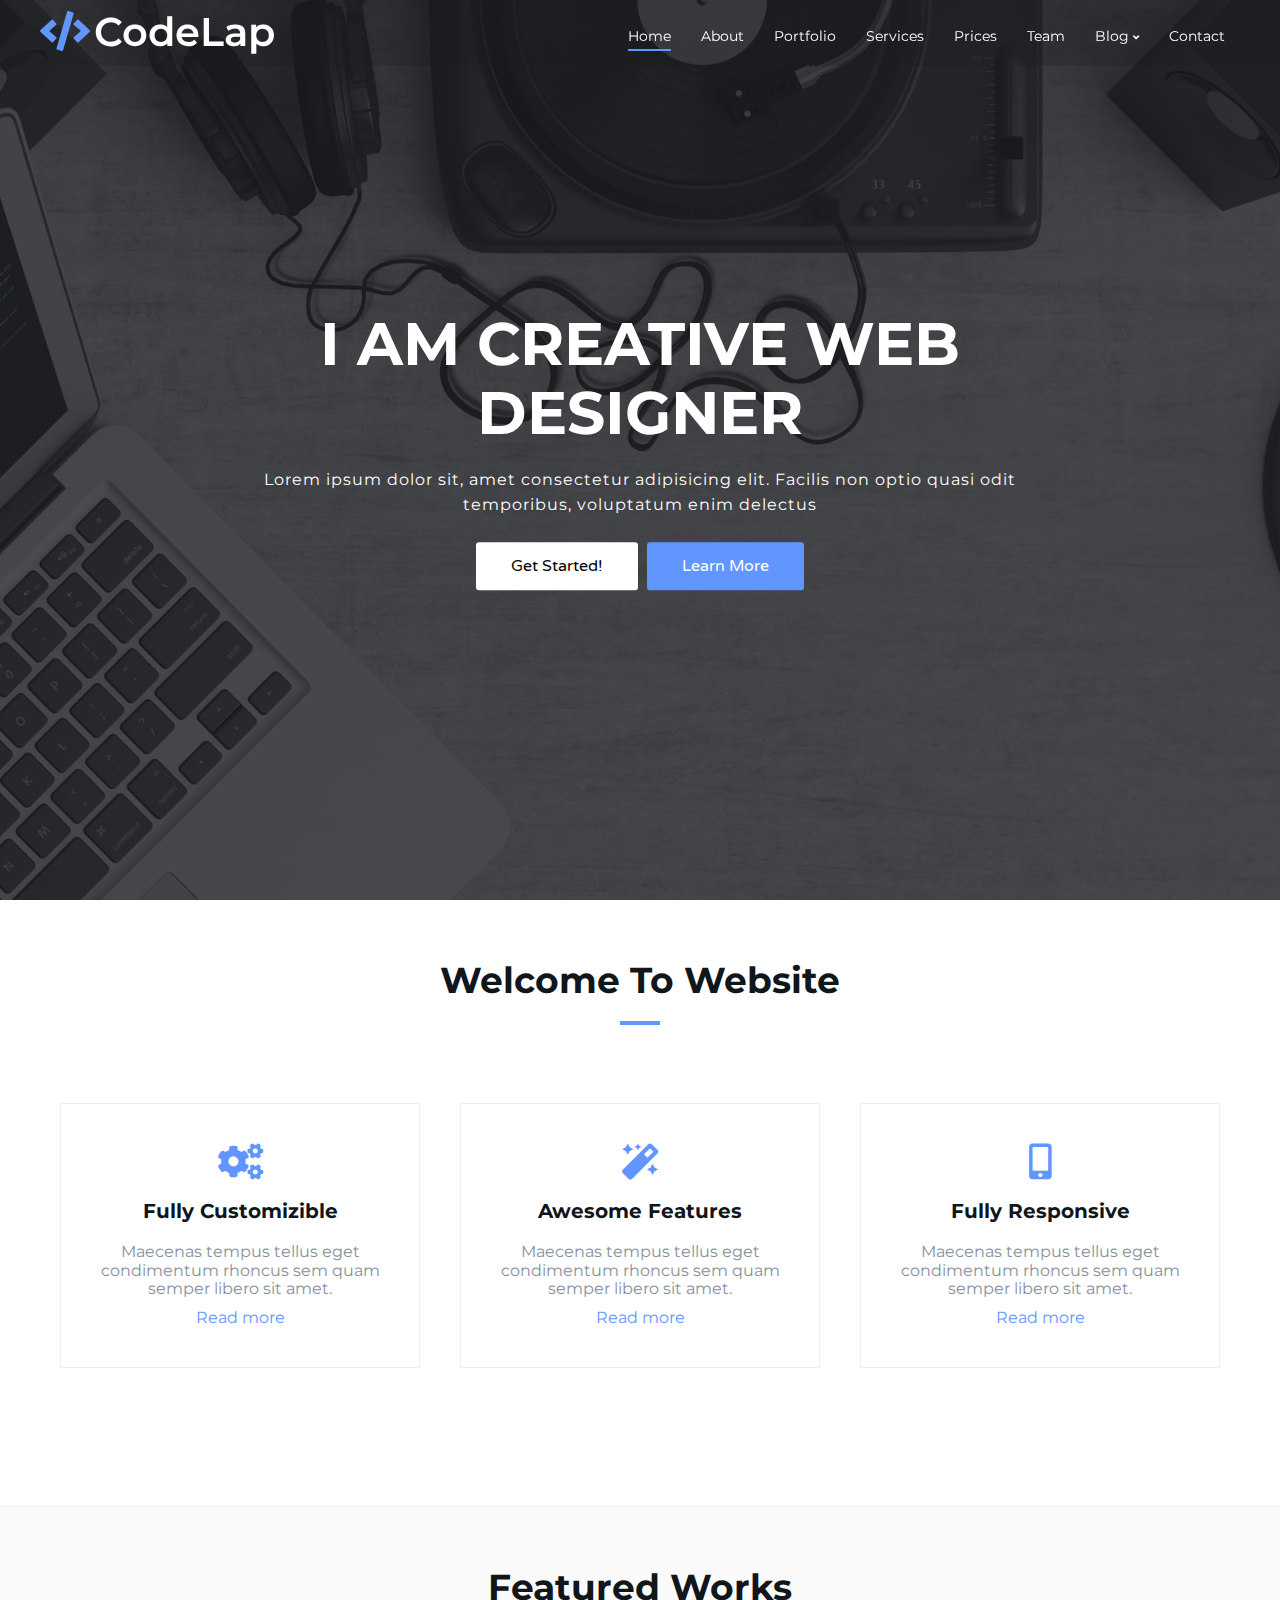
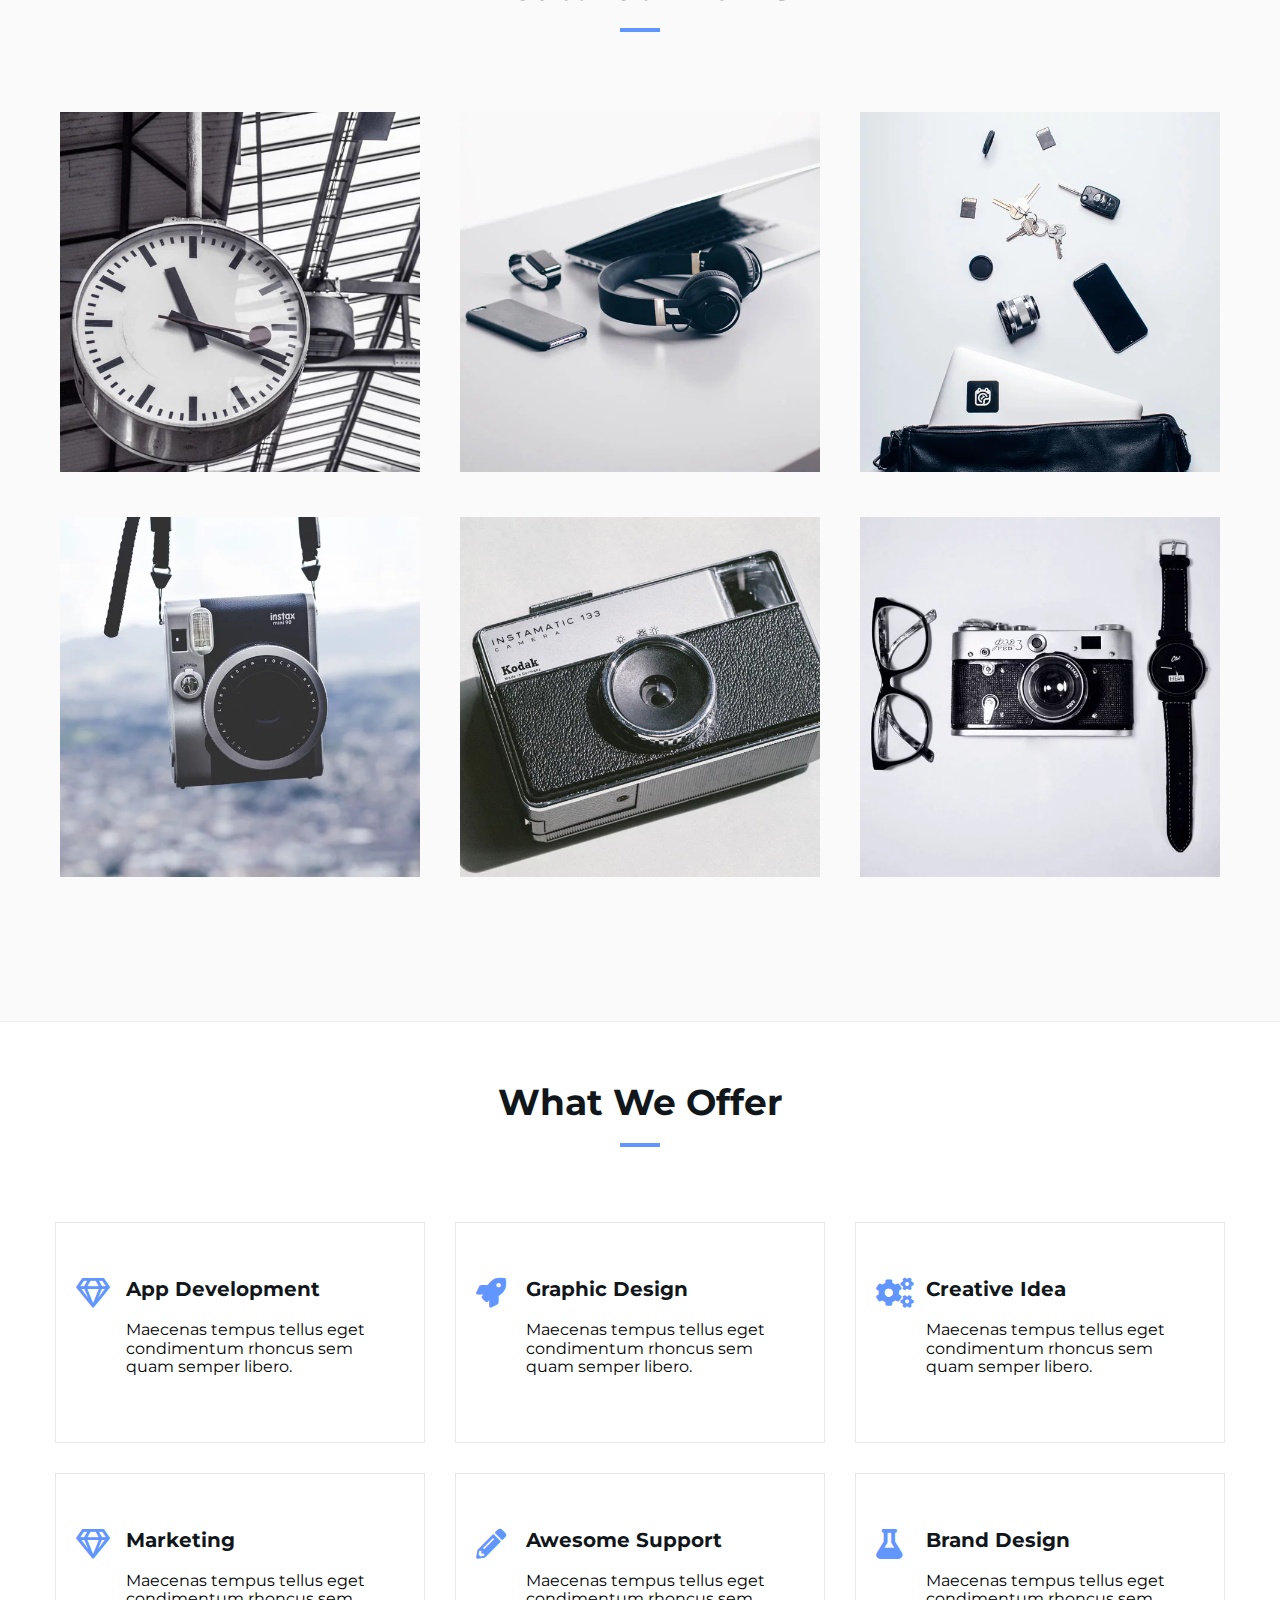
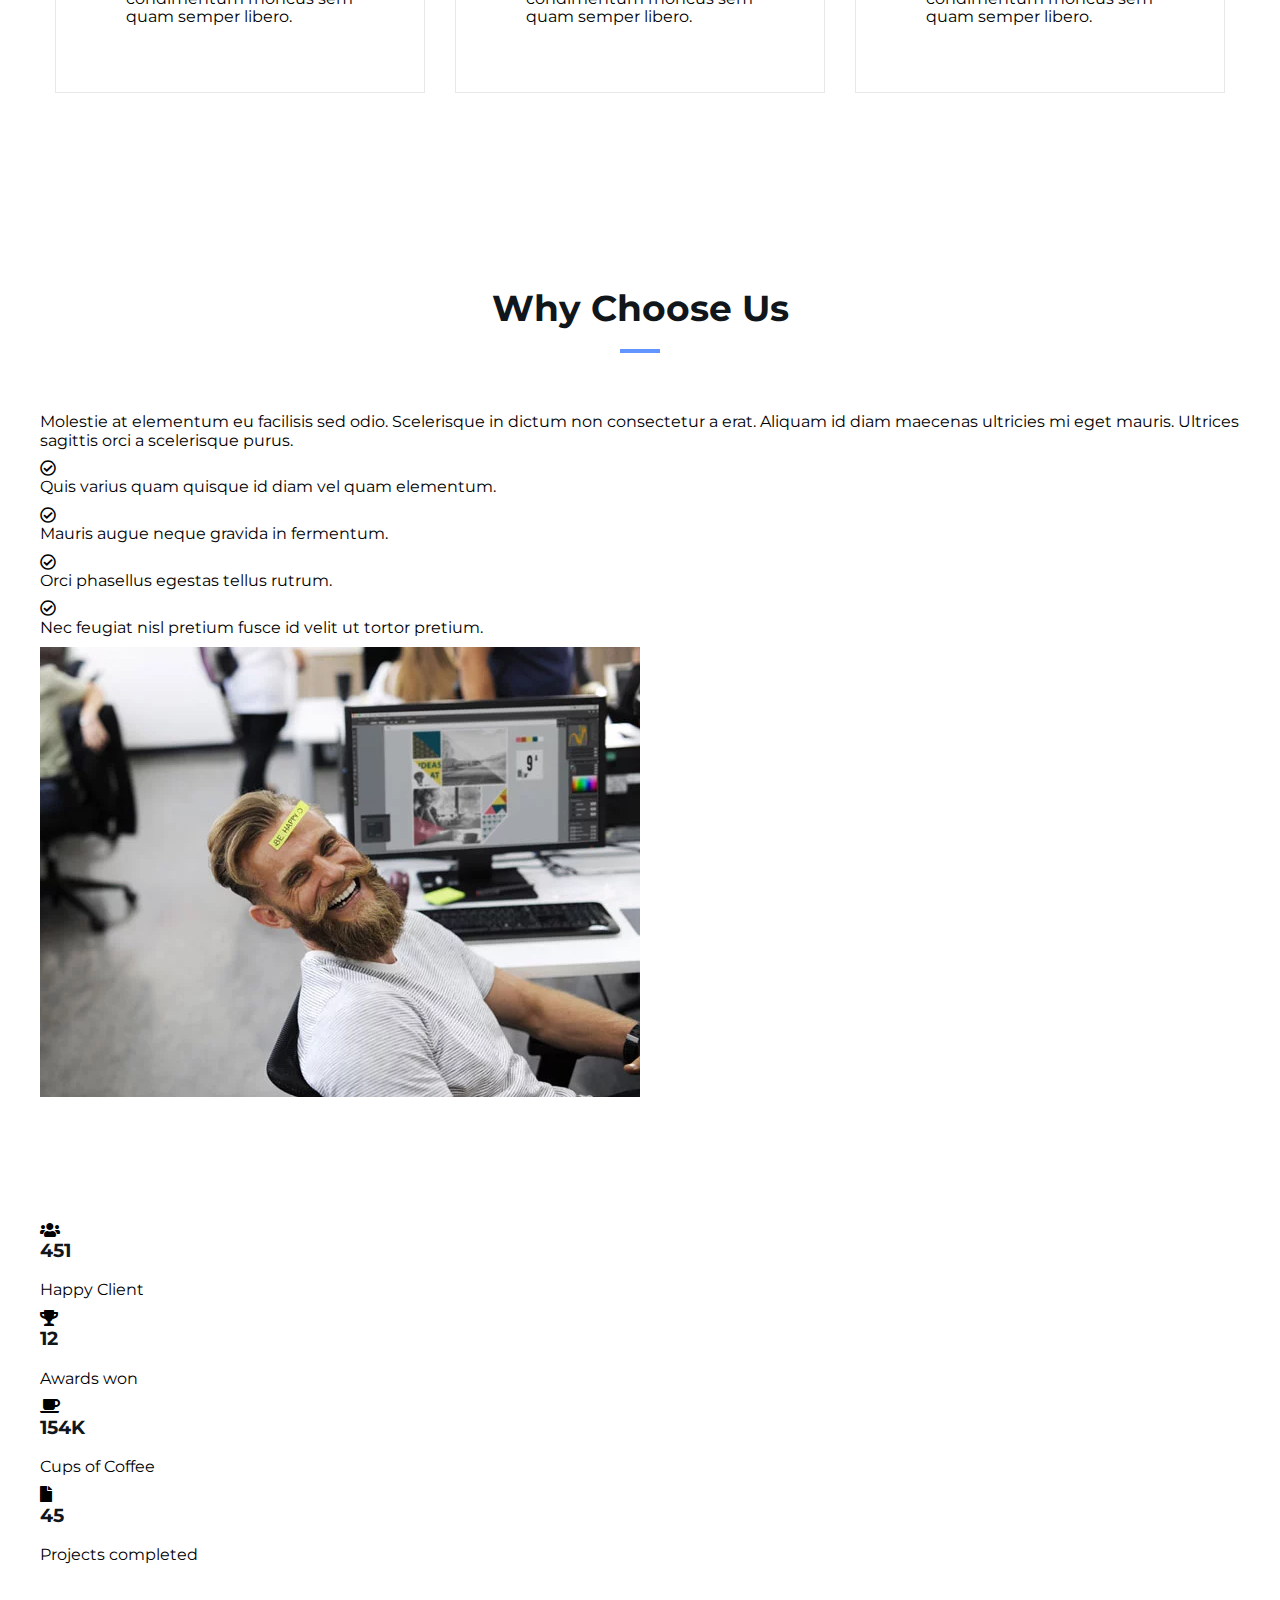
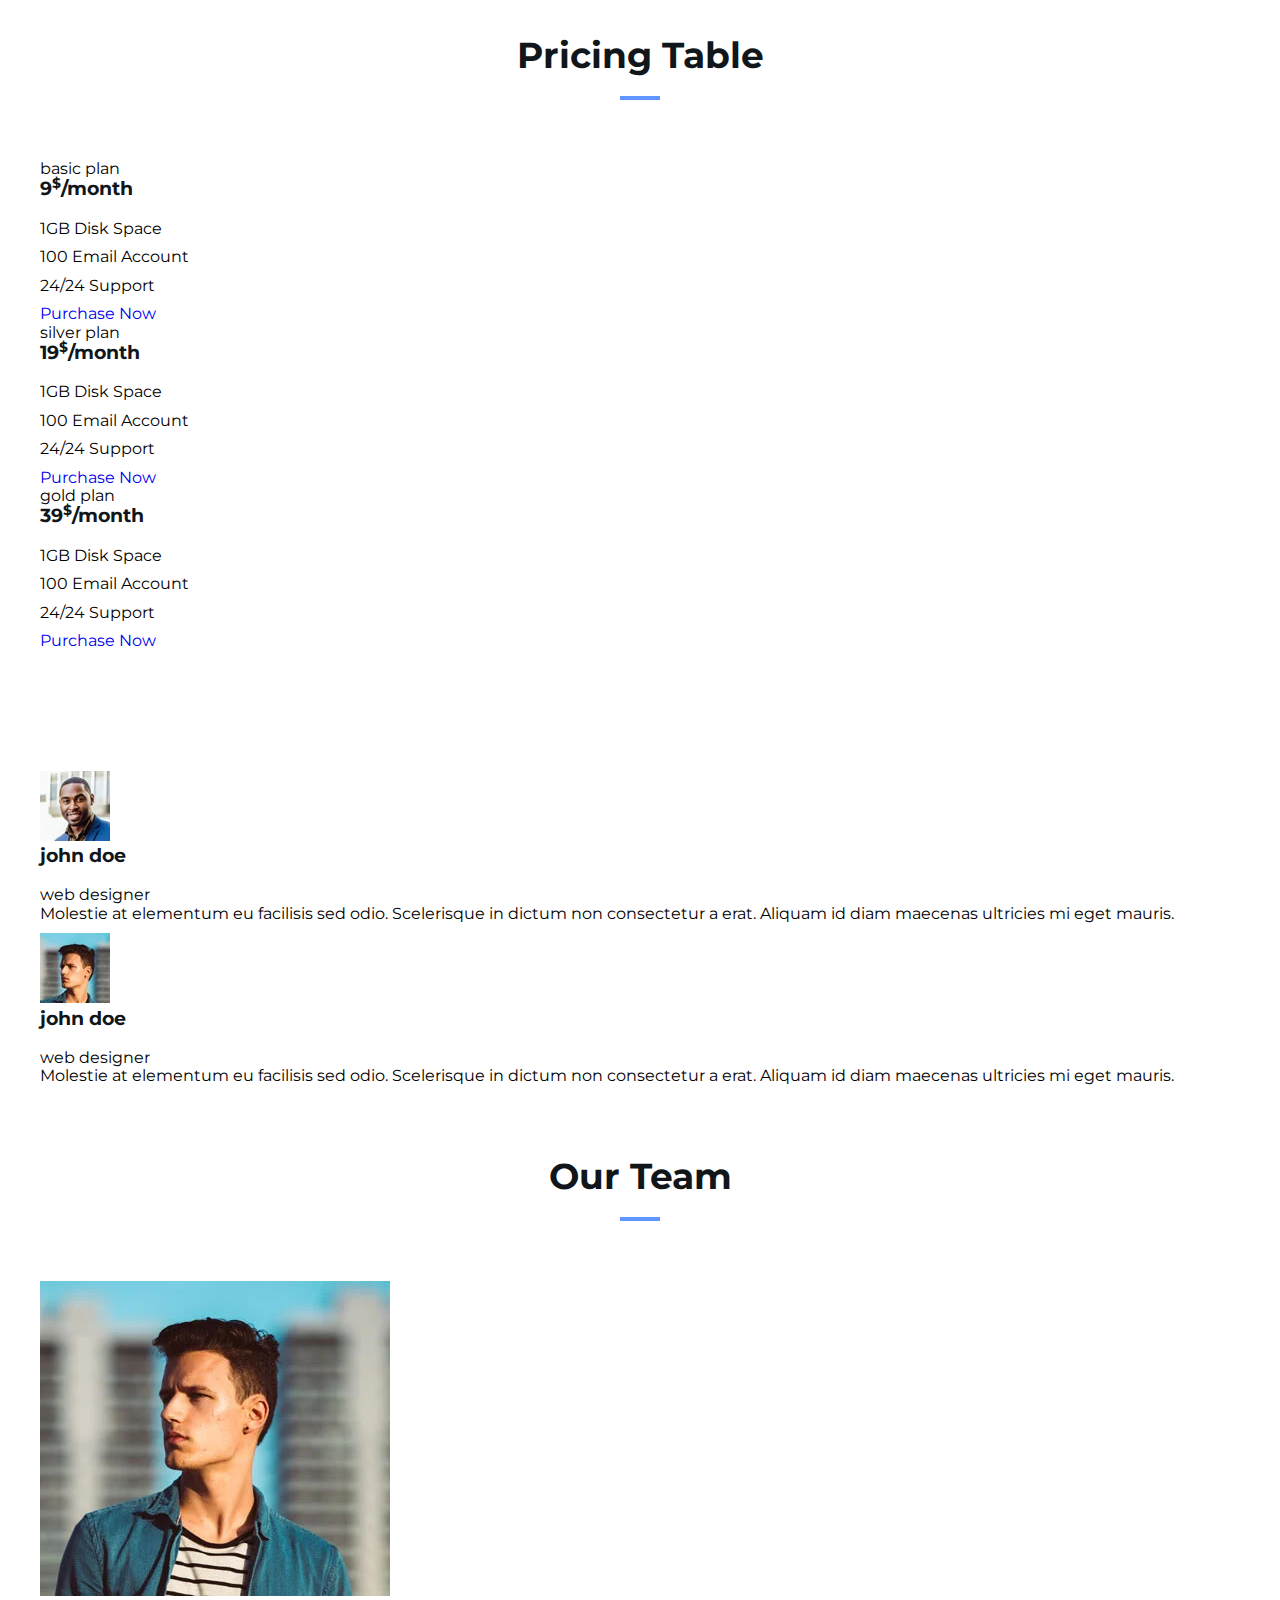
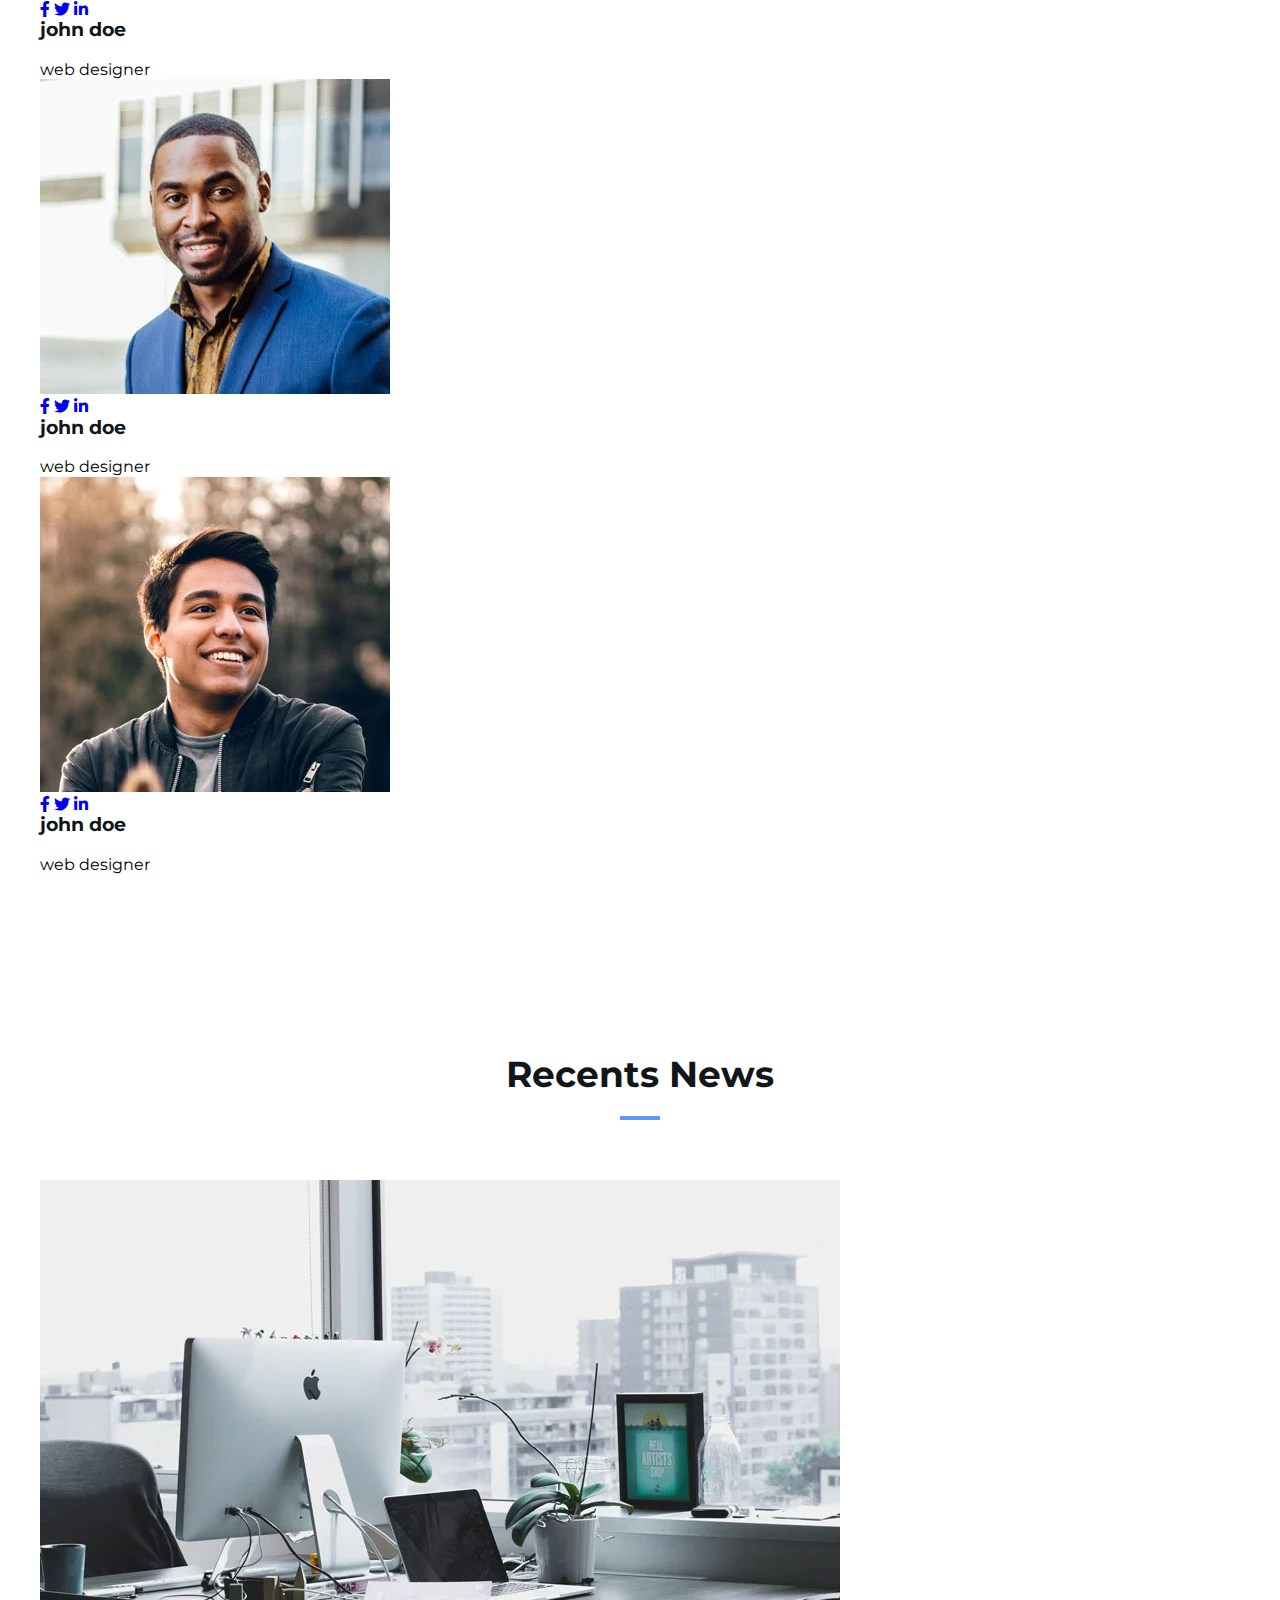
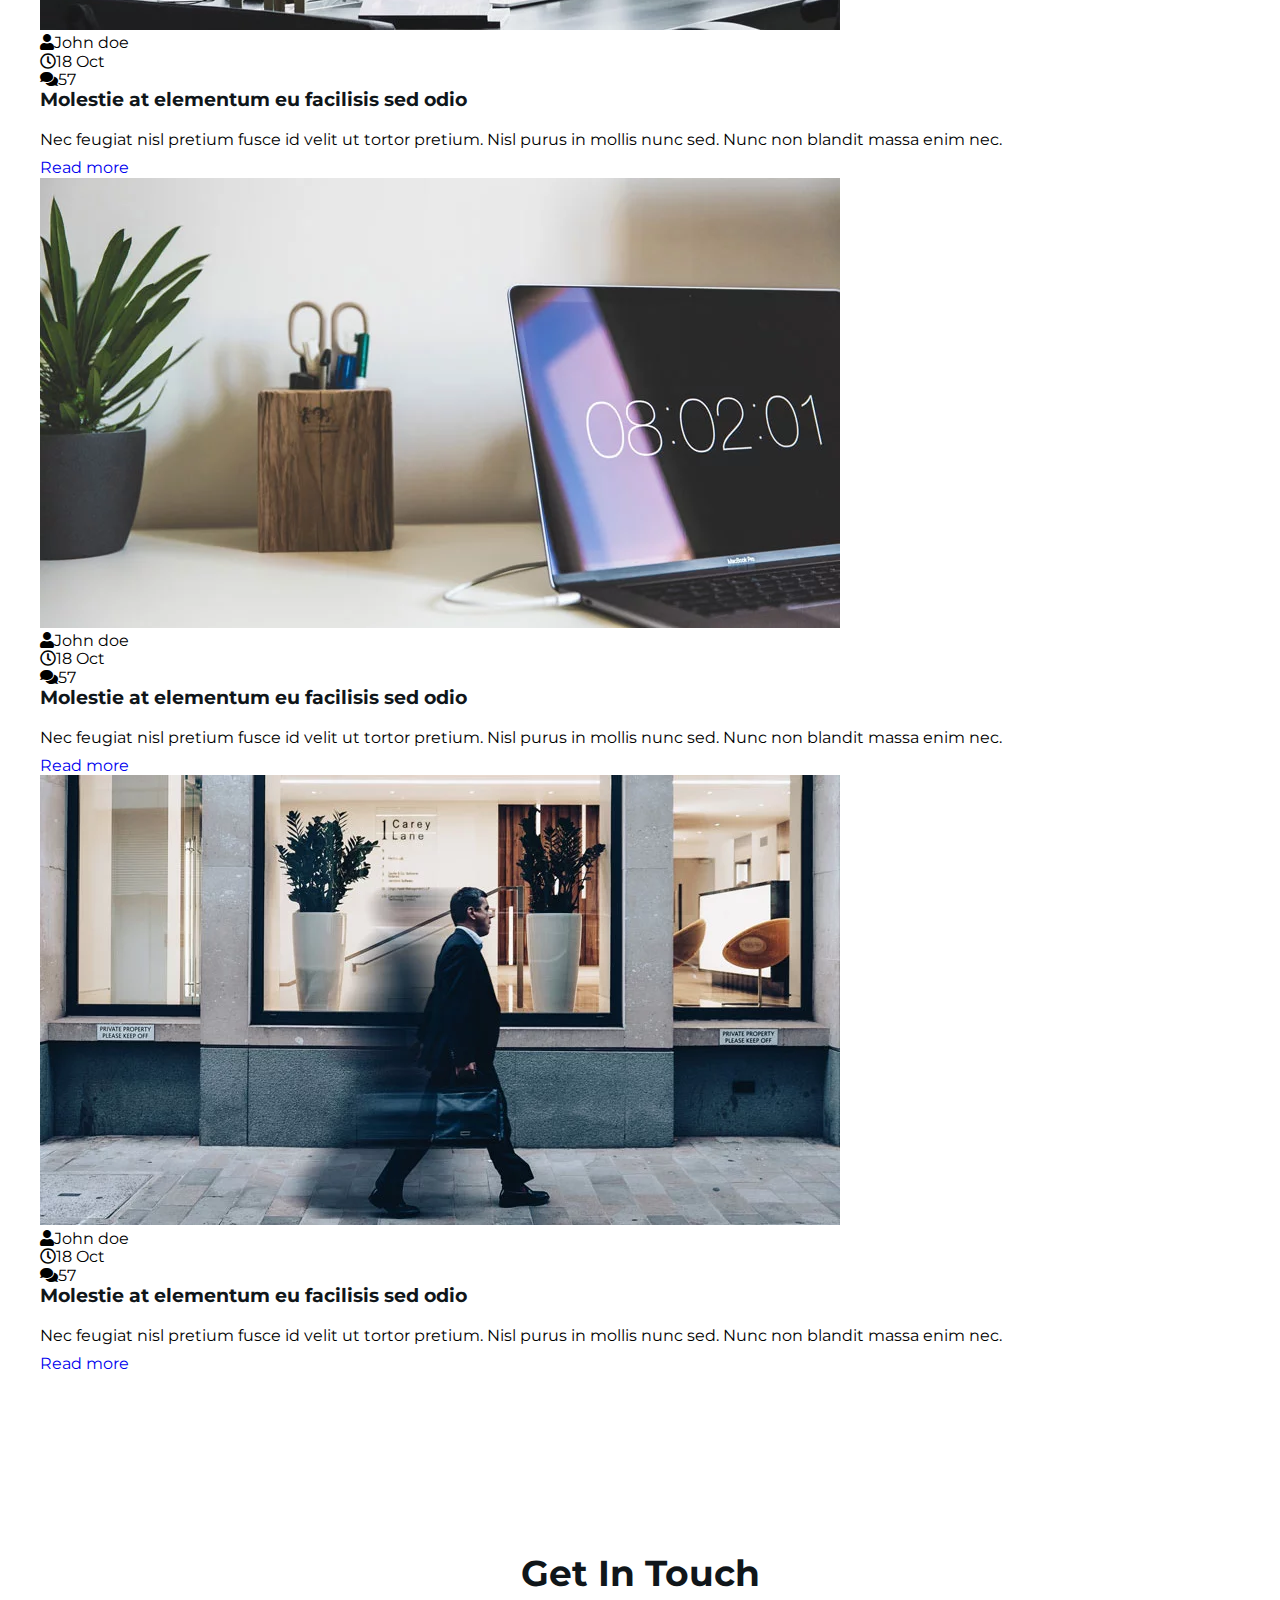
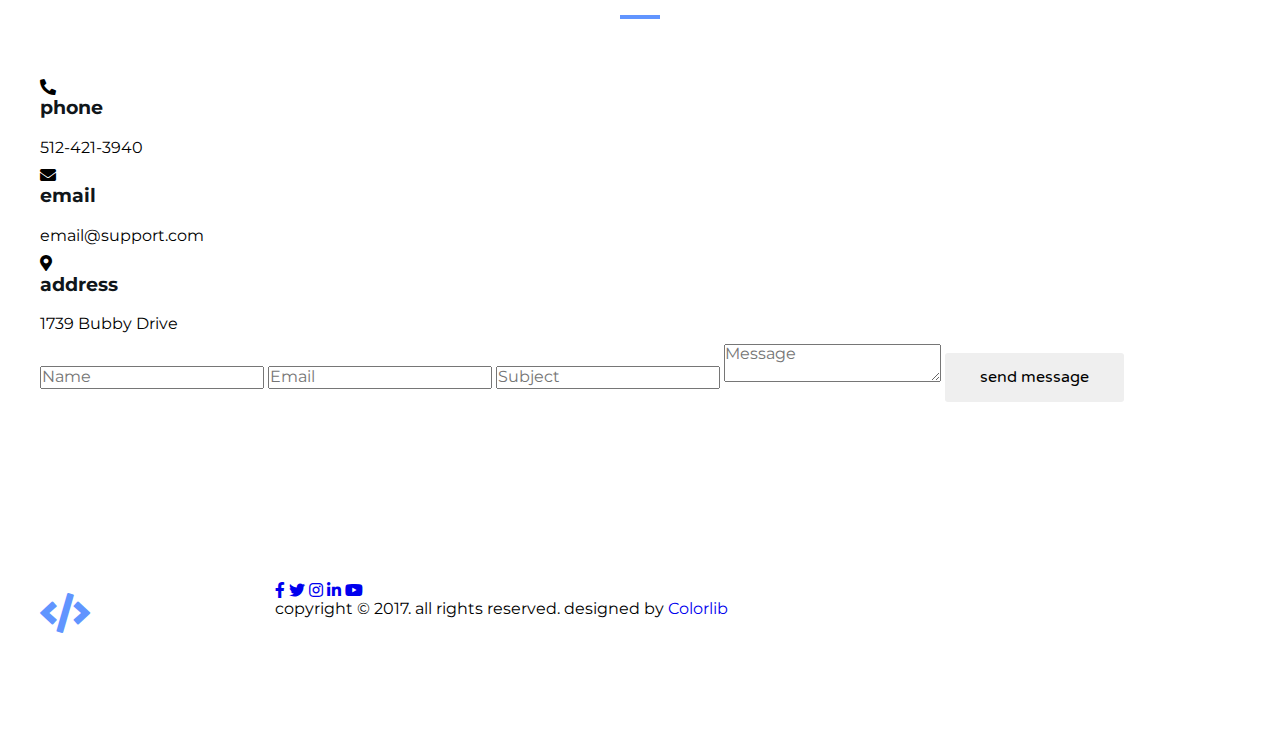
==== commit 9ae735c7: "rev" ====
--- a/index.html
+++ b/index.html
@@ -73,7 +73,7 @@
           <span class="sec-head-line"></span>
         </div>
         <div class="about-content">
-          <div class="about-content-item">
+          <div class="about-content-item ltr-eff">
             <i class="fas fa-cogs"></i>
             <h3>fully customizible</h3>
             <p>
@@ -81,7 +81,7 @@
             </p>
             <a href="#">Read more</a>
           </div>
-          <div class="about-content-item">
+          <div class="about-content-item ltr-eff">
             <i class="fas fa-magic"></i>
             <h3>awesome features</h3>
             <p>
@@ -89,7 +89,7 @@
             </p>
             <a href="#">Read more</a>
           </div>
-          <div class="about-content-item">
+          <div class="about-content-item ltr-eff">
             <i class="fas fa-mobile-alt"></i>
             <h3>fully responsive</h3>
             <p>
@@ -103,7 +103,7 @@
     <!-- End About -->
 
     <!-- Start Portfolio -->
-    <section id="portfolio" class="portfolio-sec sec-pd">
+    <section id="portfolio" class="portfolio-sec sec-pd dk-bg">
       <div class="container">
         <div class="sec-head">
           <h2>featured works</h2>
@@ -194,7 +194,7 @@
         </div>
         <div class="services-content">
           <div class="services-item">
-            <div class="services-item-box">
+            <div class="services-item-box ltr-eff">
               <div class="services-item-icon">
                 <i class="far fa-gem"></i>
               </div>
@@ -207,7 +207,7 @@
             </div>
           </div>
           <div class="services-item">
-            <div class="services-item-box">
+            <div class="services-item-box ltr-eff">
               <div class="services-item-icon">
                 <i class="fas fa-rocket"></i>
               </div>
@@ -220,7 +220,7 @@
             </div>
           </div>
           <div class="services-item">
-            <div class="services-item-box">
+            <div class="services-item-box ltr-eff">
               <div class="services-item-icon">
                 <i class="fas fa-cogs"></i>
               </div>
@@ -233,7 +233,7 @@
             </div>
           </div>
           <div class="services-item">
-            <div class="services-item-box">
+            <div class="services-item-box ltr-eff">
               <div class="services-item-icon">
                 <i class="far fa-gem"></i>
               </div>
@@ -246,7 +246,7 @@
             </div>
           </div>
           <div class="services-item">
-            <div class="services-item-box">
+            <div class="services-item-box ltr-eff">
               <div class="services-item-icon">
                 <i class="fas fa-pencil-alt"></i>
               </div>
@@ -259,7 +259,7 @@
             </div>
           </div>
           <div class="services-item">
-            <div class="services-item-box">
+            <div class="services-item-box ltr-eff">
               <div class="services-item-icon">
                 <i class="fas fa-flask"></i>
               </div>
@@ -277,22 +277,391 @@
     </section>
     <!-- End Services -->
 
-    <!-- Start Why -->
-    <!-- End Why -->
+    <!-- Start Why Us -->
+    <section class="why-us sec-pd dk-bg">
+      <div class="container">
+        <div class="why-us-left">
+          <div class="sec-head">
+            <h2>why choose us</h2>
+            <span class="sec-head-line"></span>
+          </div>
+          <div class="why-us-left-content">
+            <p>
+              Molestie at elementum eu facilisis sed odio. Scelerisque in dictum non consectetur a erat. Aliquam id diam maecenas ultricies mi eget
+              mauris. Ultrices sagittis orci a scelerisque purus.
+            </p>
+            <div class="why-us-feature">
+              <i class="far fa-check-circle"></i>
+              <p>Quis varius quam quisque id diam vel quam elementum.</p>
+            </div>
+            <div class="why-us-feature">
+              <i class="far fa-check-circle"></i>
+              <p>Mauris augue neque gravida in fermentum.</p>
+            </div>
+            <div class="why-us-feature">
+              <i class="far fa-check-circle"></i>
+              <p>Orci phasellus egestas tellus rutrum.</p>
+            </div>
+            <div class="why-us-feature">
+              <i class="far fa-check-circle"></i>
+              <p>Nec feugiat nisl pretium fusce id velit ut tortor pretium.</p>
+            </div>
+            <div class="clearfix"></div>
+          </div>
+        </div>
+        <div class="why-us-right">
+          <div class="why-us-right-slider">
+            <img src="images/about/about1.webp" alt="about" />
+          </div>
+          <div class="why-us-right-bullets">
+            <ul>
+              <li class="active"></li>
+              <li></li>
+              <li></li>
+              <li></li>
+            </ul>
+          </div>
+        </div>
+        <div class="clearfix"></div>
+      </div>
+    </section>
+    <!-- End Why Us -->
+
+    <!-- Start Statistics -->
+    <section class="statistics">
+      <div class="overlay">
+        <div class="container">
+          <div class="statistics-content">
+            <div class="statistics-content-item">
+              <i class="fas fa-users"></i>
+              <h3>451</h3>
+              <p>Happy Client</p>
+            </div>
+            <div class="statistics-content-item">
+              <i class="fas fa-trophy"></i>
+              <h3>12</h3>
+              <p>Awards won</p>
+            </div>
+            <div class="statistics-content-item">
+              <i class="fas fa-coffee"></i>
+              <h3>154K</h3>
+              <p>Cups of Coffee</p>
+            </div>
+            <div class="statistics-content-item">
+              <i class="fas fa-file"></i>
+              <h3>45</h3>
+              <p>Projects completed</p>
+            </div>
+          </div>
+        </div>
+      </div>
+    </section>
+    <!-- End Statistics -->
 
     <!-- Start Prices -->
+    <section id="prices" class="prices-sec sec-pd">
+      <div class="container">
+        <div class="sec-head">
+          <h2>pricing table</h2>
+          <span class="sec-head-line"></span>
+        </div>
+        <div class="prices-content">
+          <div class="prices-content-item">
+            <div class="prices-item-box tp-eff">
+              <div class="prices-box-hd">
+                <span class="prices-box-title">basic plan</span>
+                <div class="price">
+                  <h3>9<sup>$</sup><span class="duration">/month</span></h3>
+                </div>
+              </div>
+              <div class="prices-box-list">
+                <ul>
+                  <li><p>1GB Disk Space</p></li>
+                  <li><p>100 Email Account</p></li>
+                  <li><p>24/24 Support</p></li>
+                </ul>
+              </div>
+              <div class="prices-box-btn">
+                <a href="#">Purchase Now</a>
+              </div>
+            </div>
+          </div>
+          <div class="prices-content-item">
+            <div class="prices-item-box tp-eff">
+              <div class="prices-box-hd">
+                <span class="prices-box-title">silver plan</span>
+                <div class="price">
+                  <h3>19<sup>$</sup><span class="duration">/month</span></h3>
+                </div>
+              </div>
+              <div class="prices-box-list">
+                <ul>
+                  <li><p>1GB Disk Space</p></li>
+                  <li><p>100 Email Account</p></li>
+                  <li><p>24/24 Support</p></li>
+                </ul>
+              </div>
+              <div class="prices-box-btn">
+                <a href="#">Purchase Now</a>
+              </div>
+            </div>
+          </div>
+          <div class="prices-content-item">
+            <div class="prices-item-box tp-eff">
+              <div class="prices-box-hd">
+                <span class="prices-box-title">gold plan</span>
+                <div class="price">
+                  <h3>39<sup>$</sup><span class="duration">/month</span></h3>
+                </div>
+              </div>
+              <div class="prices-box-list">
+                <ul>
+                  <li><p>1GB Disk Space</p></li>
+                  <li><p>100 Email Account</p></li>
+                  <li><p>24/24 Support</p></li>
+                </ul>
+              </div>
+              <div class="prices-box-btn">
+                <a href="#">Purchase Now</a>
+              </div>
+            </div>
+          </div>
+          <div class="clearfix"></div>
+        </div>
+      </div>
+    </section>
     <!-- End Prices -->
 
     <!-- Start Team -->
+    <section class="testimonial">
+      <div class="overlay">
+        <div class="container">
+          <div class="testimonial-content">
+            <div class="testimonial-content-item">
+              <div class="testmonials-item-box">
+                <img src="images/Testimonial/perso1.webp" alt="testmonials" />
+                <h3>john doe</h3>
+                <span>web designer</span>
+                <p>
+                  Molestie at elementum eu facilisis sed odio. Scelerisque in dictum non consectetur a erat. Aliquam id diam maecenas ultricies mi
+                  eget mauris.
+                </p>
+              </div>
+            </div>
+            <div class="testimonial-content-item">
+              <div class="testmonials-item-box">
+                <img src="images/Testimonial/perso2.webp" alt="testmonials" />
+                <h3>john doe</h3>
+                <span>web designer</span>
+                <p>
+                  Molestie at elementum eu facilisis sed odio. Scelerisque in dictum non consectetur a erat. Aliquam id diam maecenas ultricies mi
+                  eget mauris.
+                </p>
+              </div>
+            </div>
+            <div class="clearfix"></div>
+          </div>
+        </div>
+      </div>
+    </section>
     <!-- End Team -->
 
+    <!-- Start Team -->
+    <section id="team" class="team-sec sec-pd">
+      <div class="container">
+        <div class="sec-head">
+          <h2>our team</h2>
+          <span class="sec-head-line"></span>
+        </div>
+        <div class="team-content">
+          <div class="team-content-item">
+            <div class="team-item-box tp-eff">
+              <div class="image">
+                <img src="images/team/team1.webp" alt="" />
+                <div class="img-overlay">
+                  <div class="social-icon">
+                    <a href="#"><i class="fab fa-facebook-f"></i></a>
+                    <a href="#"><i class="fab fa-twitter"></i></a>
+                    <a href="#"><i class="fab fa-linkedin-in"></i></a>
+                  </div>
+                </div>
+              </div>
+              <h3>john doe</h3>
+              <span>web designer</span>
+            </div>
+          </div>
+          <div class="team-content-item">
+            <div class="team-item-box tp-eff">
+              <div class="image">
+                <img src="images/team/team2.webp" alt="" />
+                <div class="img-overlay">
+                  <div class="social-icon">
+                    <a href="#"><i class="fab fa-facebook-f"></i></a>
+                    <a href="#"><i class="fab fa-twitter"></i></a>
+                    <a href="#"><i class="fab fa-linkedin-in"></i></a>
+                  </div>
+                </div>
+              </div>
+              <h3>john doe</h3>
+              <span>web designer</span>
+            </div>
+          </div>
+          <div class="team-content-item">
+            <div class="team-item-box tp-eff">
+              <div class="image">
+                <img src="images/team/team3.webp" alt="" />
+                <div class="img-overlay">
+                  <div class="social-icon">
+                    <a href="#"><i class="fab fa-facebook-f"></i></a>
+                    <a href="#"><i class="fab fa-twitter"></i></a>
+                    <a href="#"><i class="fab fa-linkedin-in"></i></a>
+                  </div>
+                </div>
+              </div>
+              <h3>john doe</h3>
+              <span>web designer</span>
+            </div>
+          </div>
+          <div class="clearfix"></div>
+        </div>
+      </div>
+    </section>
+    <!-- End Team -->
+
     <!-- Start Blog -->
+    <section id="blog" class="blog-sec sec-pd dk-bg">
+      <div class="container">
+        <div class="sec-head">
+          <h2>recents news</h2>
+          <span class="sec-head-line"></span>
+        </div>
+        <div class="blog-content">
+          <div class="blog-content-item">
+            <div class="blog-item-box">
+              <div class="blog-box-img">
+                <img src="images/blog/blog1.webp" alt="" />
+              </div>
+              <div class="blog-box-content">
+                <ul>
+                  <li><i class="fas fa-user"></i>John doe</li>
+                  <li><i class="far fa-clock"></i>18 Oct</li>
+                  <li><i class="fas fa-comments"></i>57</li>
+                </ul>
+                <h3>Molestie at elementum eu facilisis sed odio</h3>
+                <p>Nec feugiat nisl pretium fusce id velit ut tortor pretium. Nisl purus in mollis nunc sed. Nunc non blandit massa enim nec.</p>
+                <a href="#">Read more</a>
+              </div>
+            </div>
+          </div>
+          <div class="blog-content-item">
+            <div class="blog-item-box">
+              <div class="blog-box-img">
+                <img src="images/blog/blog2.webp" alt="" />
+              </div>
+              <div class="blog-box-content">
+                <ul>
+                  <li><i class="fas fa-user"></i>John doe</li>
+                  <li><i class="far fa-clock"></i>18 Oct</li>
+                  <li><i class="fas fa-comments"></i>57</li>
+                </ul>
+                <h3>Molestie at elementum eu facilisis sed odio</h3>
+                <p>Nec feugiat nisl pretium fusce id velit ut tortor pretium. Nisl purus in mollis nunc sed. Nunc non blandit massa enim nec.</p>
+                <a href="#">Read more</a>
+              </div>
+            </div>
+          </div>
+          <div class="blog-content-item">
+            <div class="blog-item-box">
+              <div class="blog-box-img">
+                <img src="images/blog/blog3.webp" alt="" />
+              </div>
+              <div class="blog-box-content">
+                <ul>
+                  <li><i class="fas fa-user"></i>John doe</li>
+                  <li><i class="far fa-clock"></i>18 Oct</li>
+                  <li><i class="fas fa-comments"></i>57</li>
+                </ul>
+                <h3>Molestie at elementum eu facilisis sed odio</h3>
+                <p>Nec feugiat nisl pretium fusce id velit ut tortor pretium. Nisl purus in mollis nunc sed. Nunc non blandit massa enim nec.</p>
+                <a href="#">Read more</a>
+              </div>
+            </div>
+          </div>
+          <div class="clearfix"></div>
+        </div>
+      </div>
+    </section>
     <!-- End Blog -->
 
     <!-- Start Contact -->
+    <section id="contact" class="contact-sec sec-pd">
+      <div class="container">
+        <div class="sec-head">
+          <h2>get in touch</h2>
+          <span class="sec-head-line"></span>
+        </div>
+        <div class="details">
+          <div class="details-item">
+            <i class="fas fa-phone-alt"></i>
+            <h3>phone</h3>
+            <p>512-421-3940</p>
+          </div>
+          <div class="details-item">
+            <i class="fas fa-envelope"></i>
+            <h3>email</h3>
+            <p>email@support.com</p>
+          </div>
+          <div class="details-item">
+            <i class="fas fa-map-marker-alt"></i>
+            <h3>address</h3>
+            <p>1739 Bubby Drive</p>
+          </div>
+        </div>
+        <div class="clearfix"></div>
+        <div class="form">
+          <form class="contact-form">
+            <input type="text" name="name" placeholder="Name" />
+            <input type="email" name="email" placeholder="Email" />
+            <input type="text" name="subject" placeholder="Subject" />
+            <textarea name="message" placeholder="Message"></textarea>
+            <button class="btn">send message</button>
+          </form>
+        </div>
+      </div>
+    </section>
     <!-- End Contact -->
 
     <!-- Start Footer -->
+    <section id="footer" class="footer-sec sec-pd">
+      <div class="container">
+        <div class="logo">
+          <i class="fas fa-code"></i>
+          <a href="#">CodeLap</a>
+        </div>
+        <div class="social-icons">
+          <a href="#"><i class="fab fa-facebook-f"></i></a>
+          <a href="#"><i class="fab fa-twitter"></i></a>
+          <a href="#"><i class="fab fa-instagram"></i></a>
+          <a href="#"><i class="fab fa-linkedin-in"></i></a>
+          <a href="#"><i class="fab fa-youtube"></i></a>
+        </div>
+        <div class="copy-right">
+          <p>
+            copyright &copy; 2017. all rights reserved. designed by
+            <a href="https://colorlib.com" target="_blank">Colorlib</a>
+          </p>
+        </div>
+      </div>
+    </section>
     <!-- End Footer -->
+
+    <!-- Start Go Top -->
+    <div id="go-top" class="go-top-btn"></div>
+    <!-- Start Go Top -->
+
+    <!-- Start Scripts -->
+    <script src="js/jquery-3.4.1.min.js"></script>
+    <script src="js/script.js"></script>
+    <!-- End Scripts -->
   </body>
 </html>
--- a/css/style.css
+++ b/css/style.css
@@ -49,6 +49,9 @@
   width: 1200px;
   margin: auto;
 }
+p {
+  margin: 0 0 10px;
+}
 ul {
   list-style: none;
 }
@@ -102,12 +105,13 @@
 /* Start Header Rules */
 header {
   position: fixed;
+  background-color: rgba(28, 29, 33, 0.3);
   width: 100%;
   z-index: 2;
 }
 .logo {
   float: left;
-  margin-top: 30px;
+  margin-top: 9px;
 }
 .logo i {
   font-size: 40px;
@@ -248,6 +252,7 @@
   text-transform: uppercase;
   font-size: 60px;
   font-weight: 700;
+  color: #fff;
 }
 .home-content p {
   letter-spacing: 1px;
@@ -291,7 +296,6 @@
 .about-content-item h3 {
   text-transform: capitalize;
   font-size: 20px;
-  color: #10161a;
   transition: color 0.5s;
   -webkit-transition: color 0.5s;
   -moz-transition: color 0.5s;
@@ -387,6 +391,7 @@
   display: block;
   color: #6195ff;
   text-transform: uppercase;
+  margin-bottom: 10px;
   opacity: 0;
   visibility: hidden;
   transform: translateY(100%);
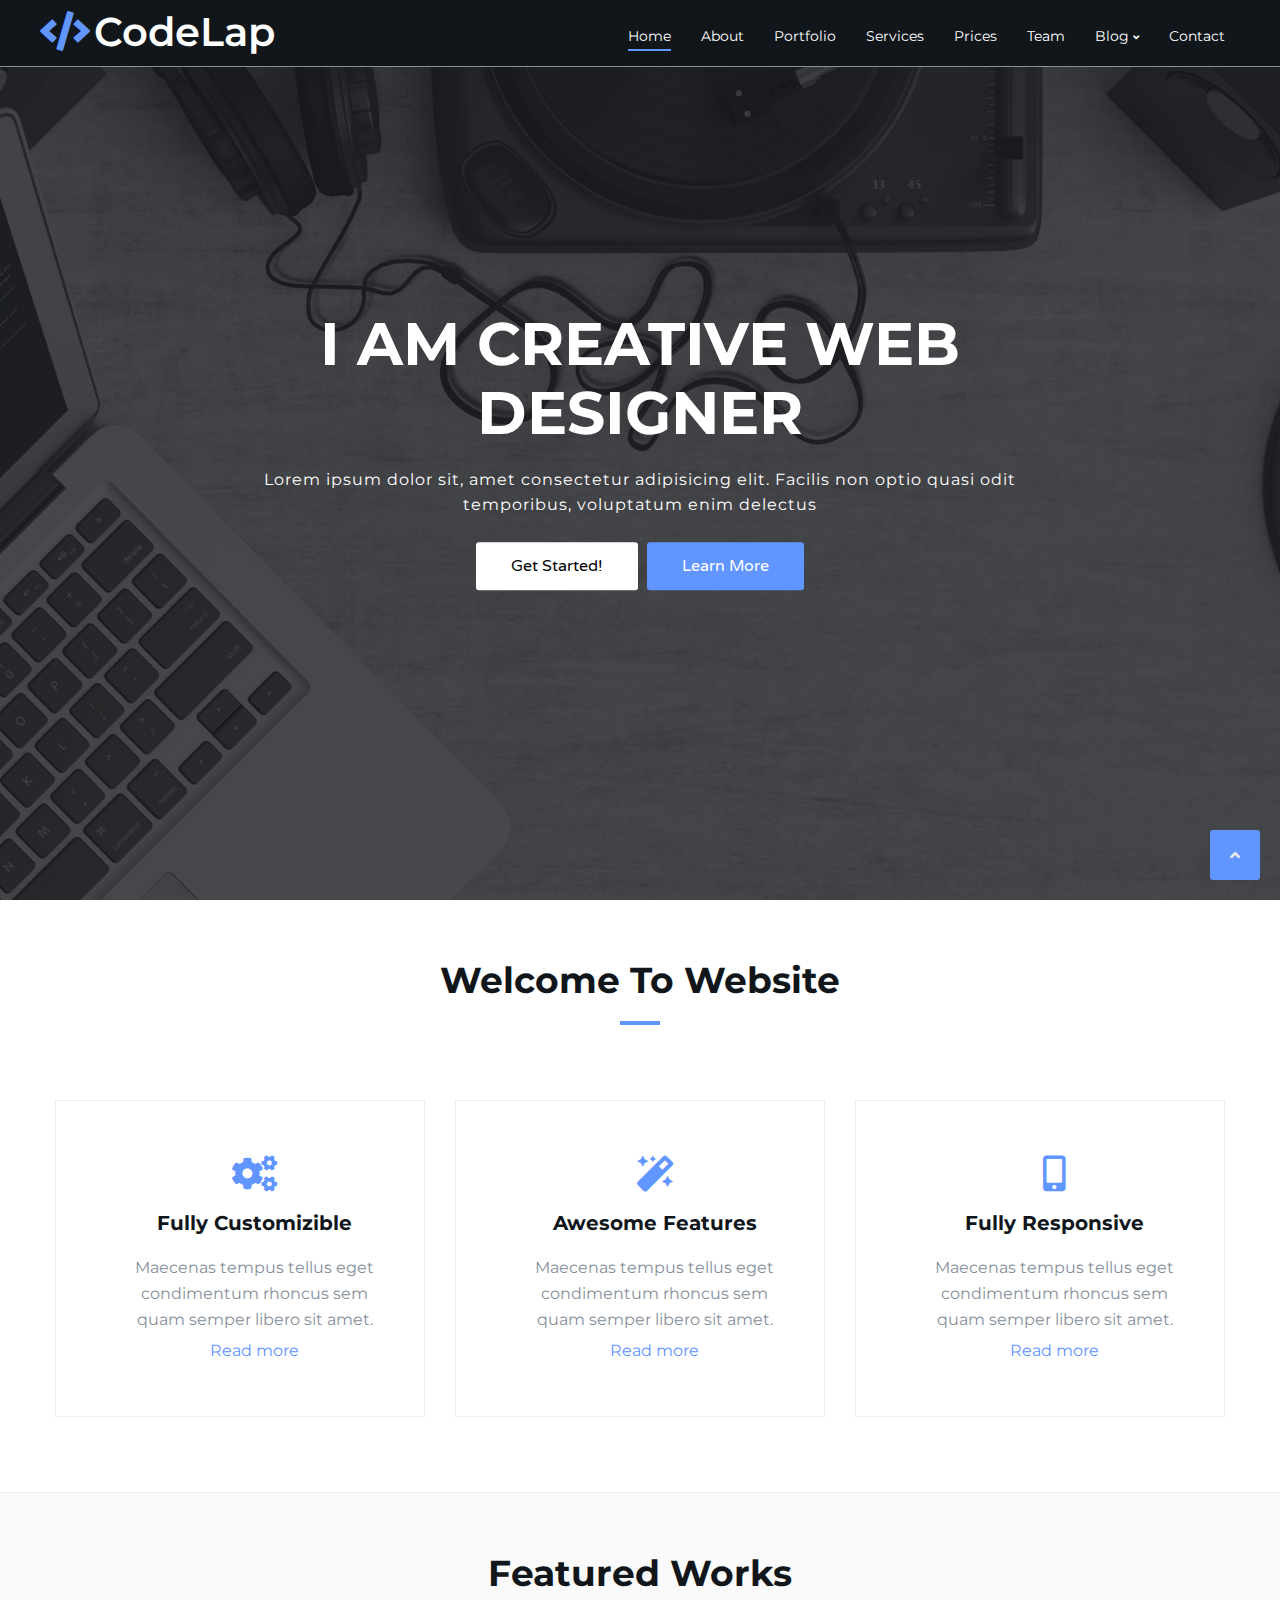
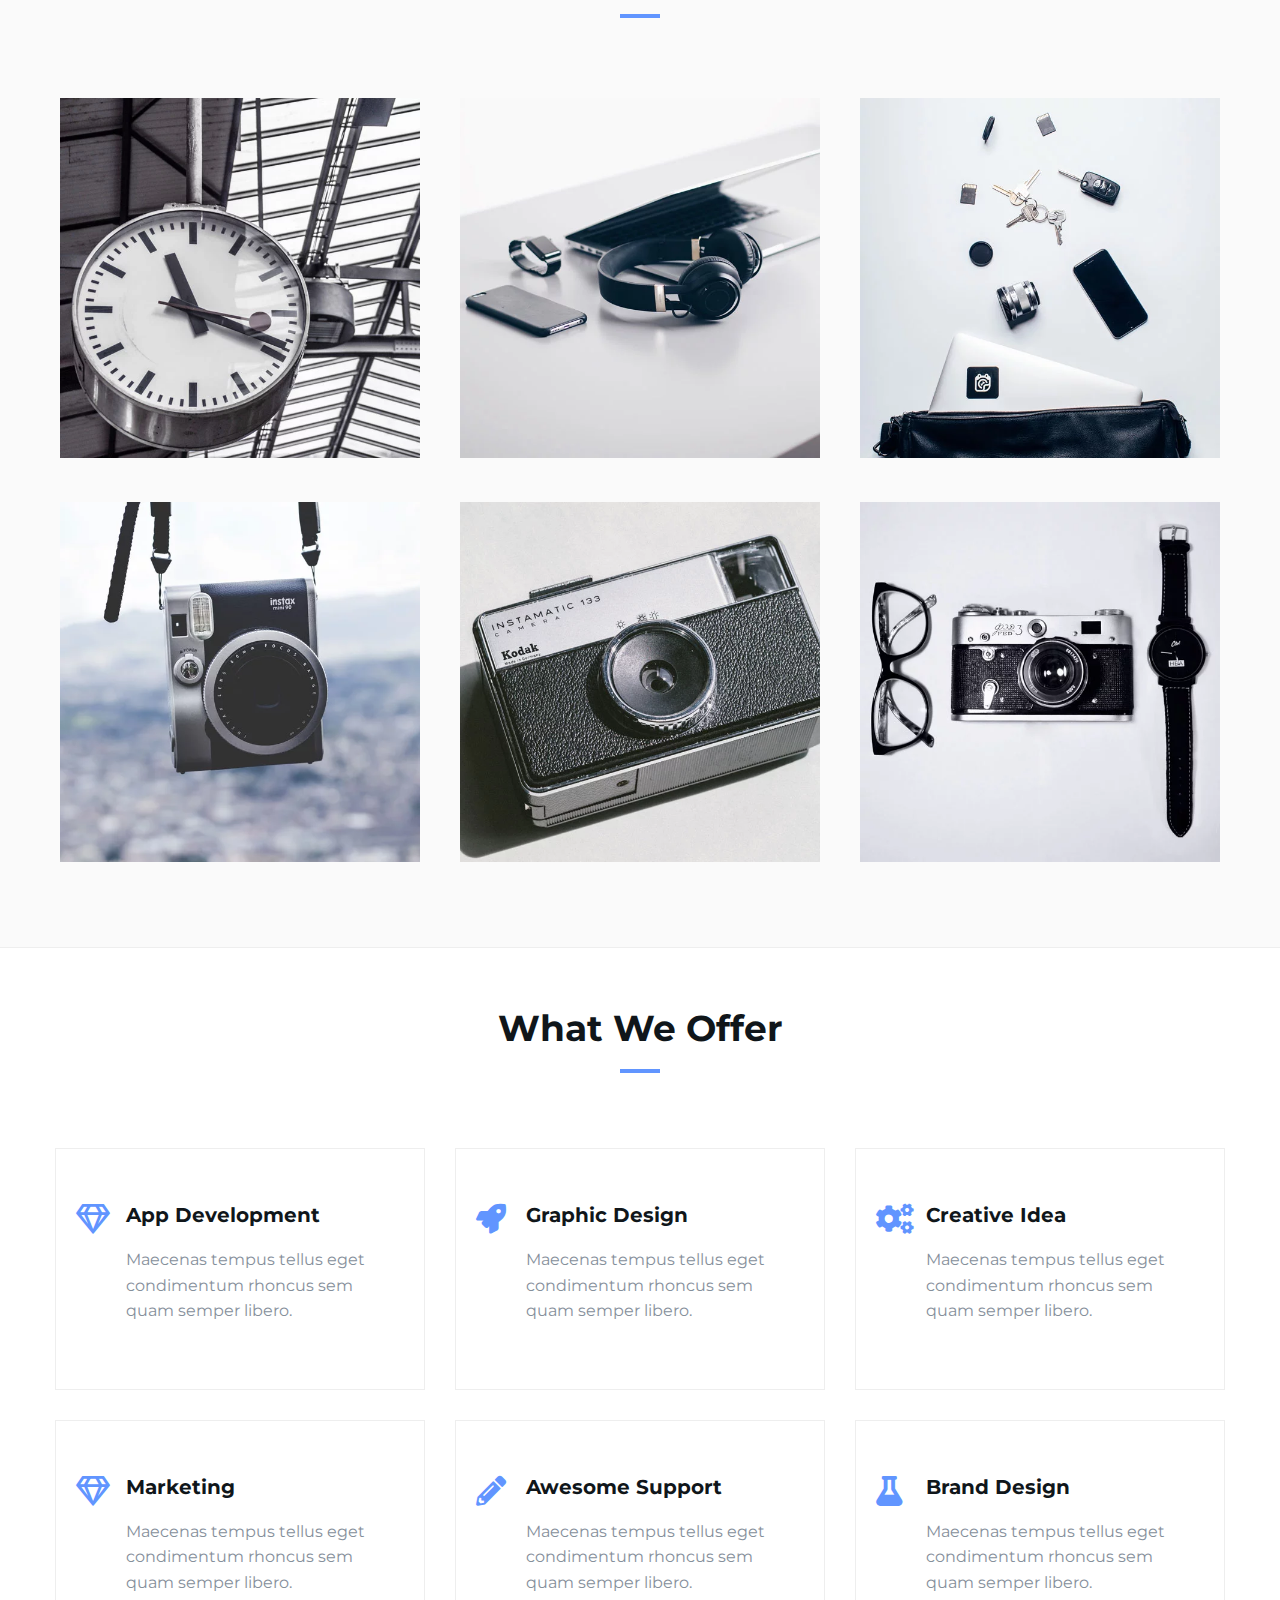
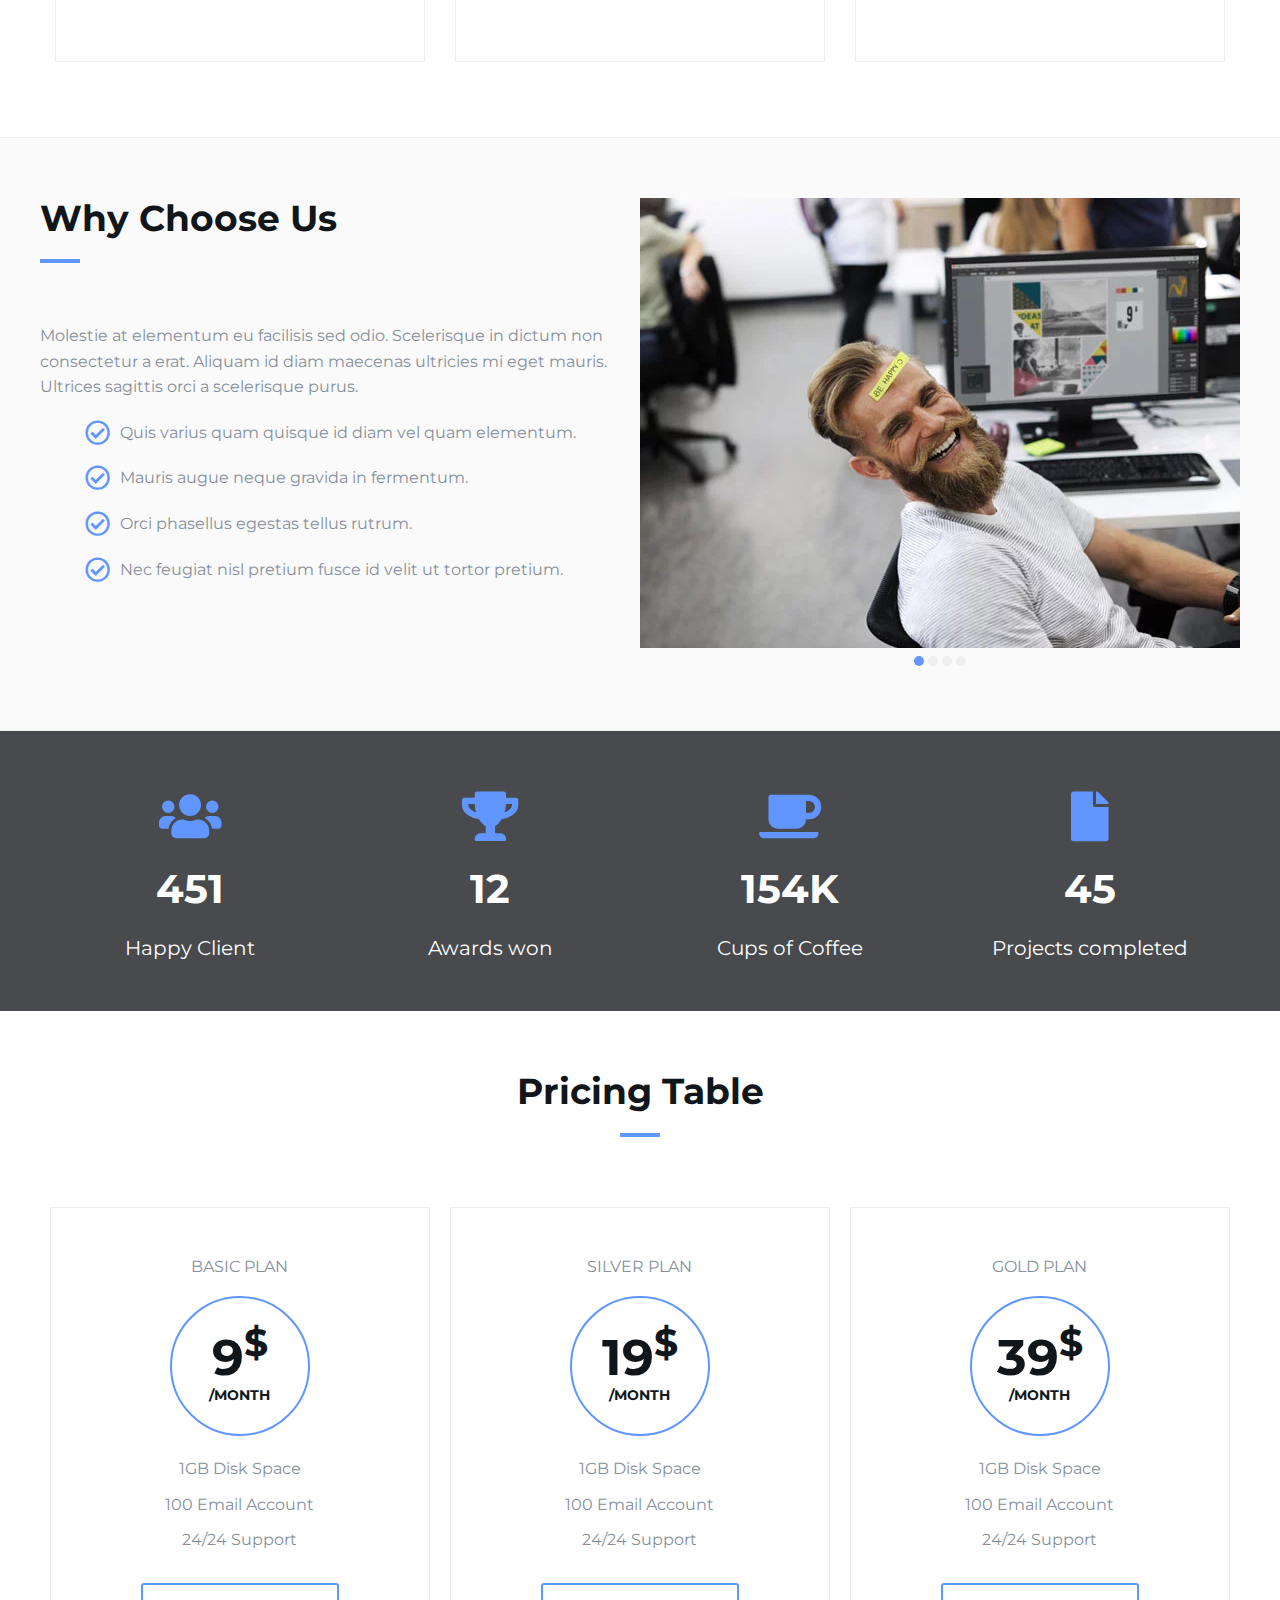
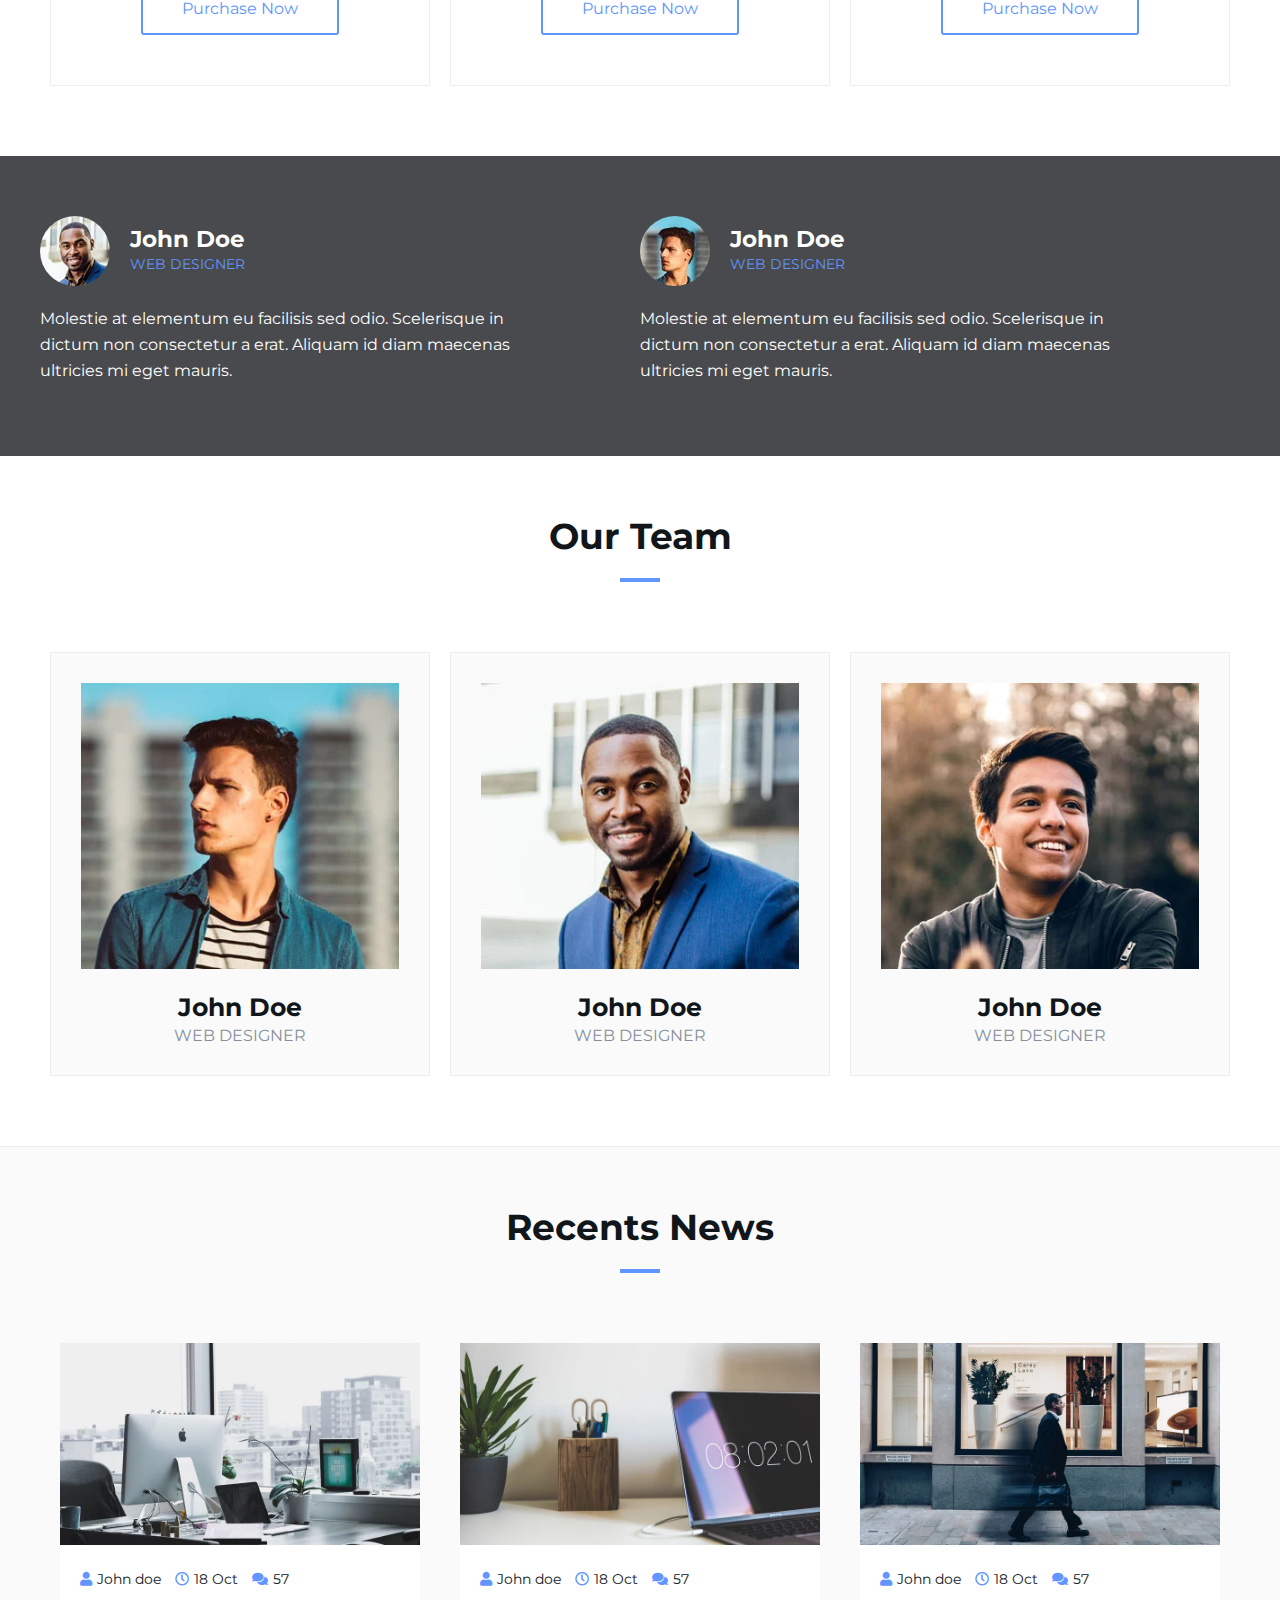
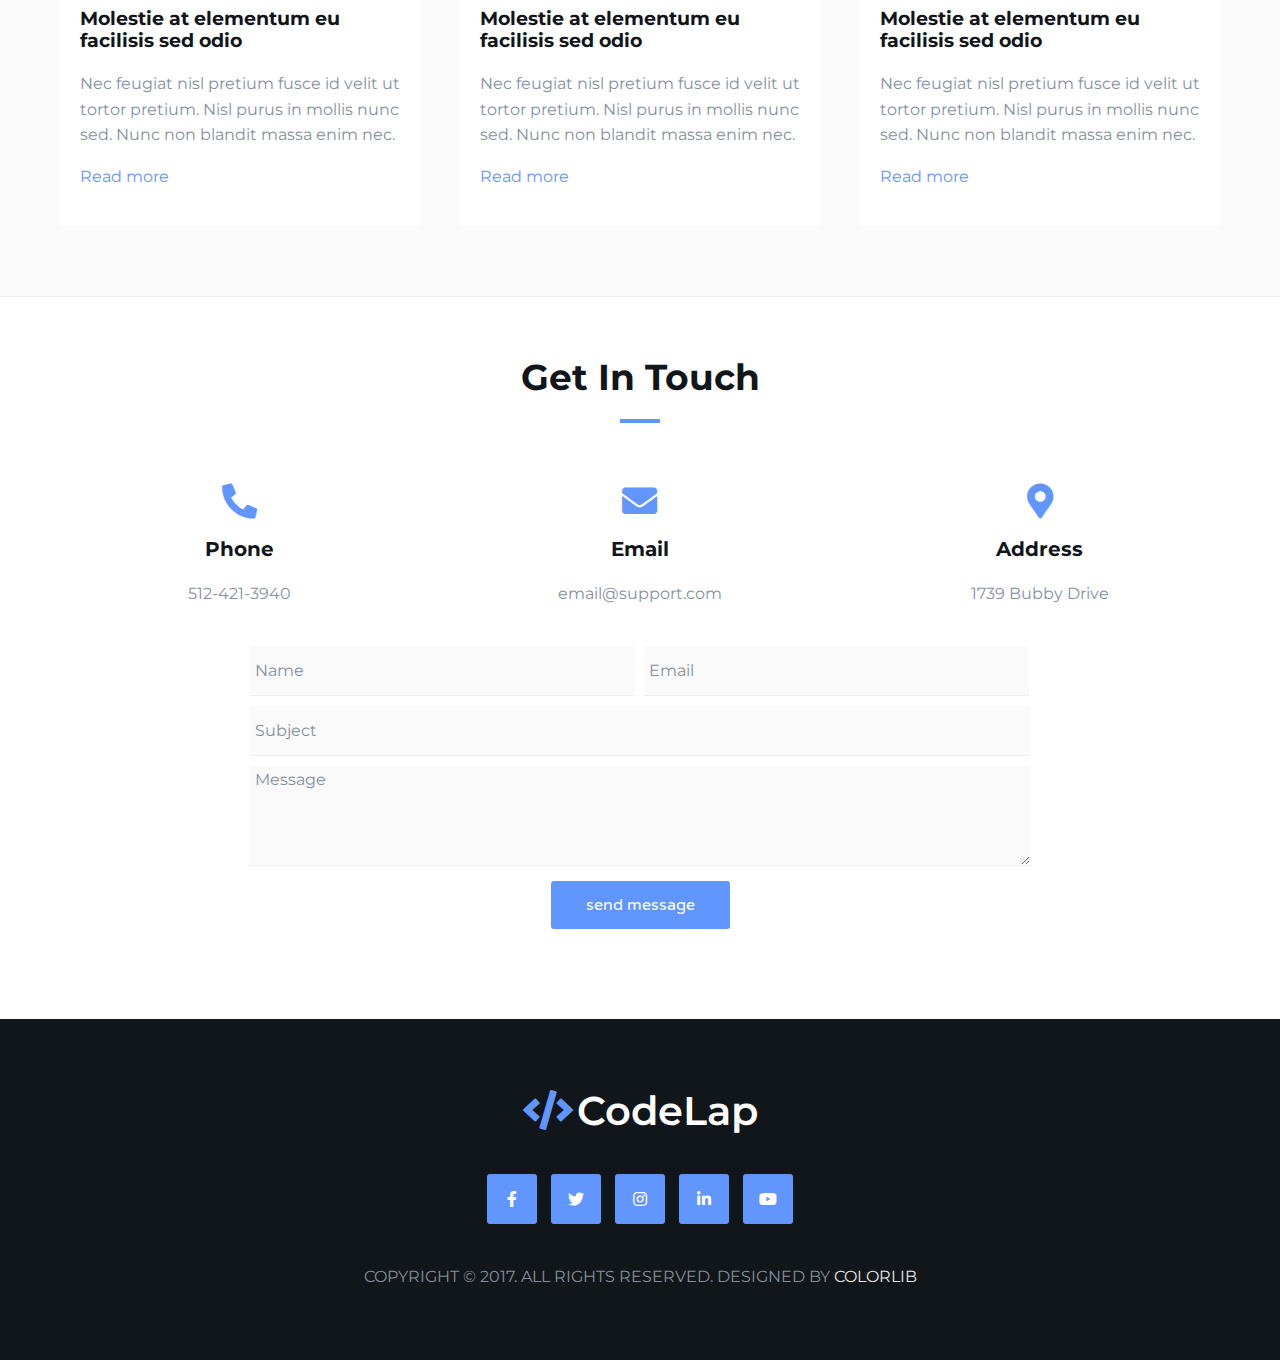
==== commit 59763c47: "res" ====
--- a/index.html
+++ b/index.html
@@ -73,30 +73,37 @@
           <span class="sec-head-line"></span>
         </div>
         <div class="about-content">
-          <div class="about-content-item ltr-eff">
-            <i class="fas fa-cogs"></i>
-            <h3>fully customizible</h3>
-            <p>
-              Maecenas tempus tellus eget condimentum rhoncus sem quam semper libero sit amet.
-            </p>
-            <a href="#">Read more</a>
-          </div>
-          <div class="about-content-item ltr-eff">
-            <i class="fas fa-magic"></i>
-            <h3>awesome features</h3>
-            <p>
-              Maecenas tempus tellus eget condimentum rhoncus sem quam semper libero sit amet.
-            </p>
-            <a href="#">Read more</a>
-          </div>
-          <div class="about-content-item ltr-eff">
-            <i class="fas fa-mobile-alt"></i>
-            <h3>fully responsive</h3>
-            <p>
-              Maecenas tempus tellus eget condimentum rhoncus sem quam semper libero sit amet.
-            </p>
-            <a href="#">Read more</a>
-          </div>
+          <div class="about-item">
+            <div class="about-item-box ltr-eff">
+              <i class="fas fa-cogs"></i>
+              <h3>fully customizible</h3>
+              <p>
+                Maecenas tempus tellus eget condimentum rhoncus sem quam semper libero sit amet.
+              </p>
+              <a href="#">Read more</a>
+            </div>
+          </div>
+          <div class="about-item">
+            <div class="about-item-box ltr-eff">
+              <i class="fas fa-magic"></i>
+              <h3>awesome features</h3>
+              <p>
+                Maecenas tempus tellus eget condimentum rhoncus sem quam semper libero sit amet.
+              </p>
+              <a href="#">Read more</a>
+            </div>
+          </div>
+          <div class="about-item">
+            <div class="about-item-box ltr-eff">
+              <i class="fas fa-mobile-alt"></i>
+              <h3>fully responsive</h3>
+              <p>
+                Maecenas tempus tellus eget condimentum rhoncus sem quam semper libero sit amet.
+              </p>
+              <a href="#">Read more</a>
+            </div>
+          </div>
+          <div class="clearfix"></div>
         </div>
       </div>
     </section>
--- a/css/style.css
+++ b/css/style.css
@@ -39,6 +39,19 @@
 /* End universal Rules */
 
 /* Start HTML Rules */
+:root {
+  --mn-bg-co: #ffffff; /* Main Background Color */
+  --dk-bg-co: #10161a; /* Dark Background Color */
+  --lt-bg-co: #fafafa; /* Light Background Color */
+  --mn-dk-co: #6195ff; /* Main Dark Color */
+  --mn-lt-co: #e8e8e8; /* Main Light Color */
+  --br-dk-co: #10161a; /* Border Dark Color */
+  --br-lt-co: #eeeeee; /* Border Light Color */
+  --tx-dk-co: #10161a; /* Text Dark Color */
+  --tx-lt-co: #868f9b; /* Text Light Color */
+  --hd-dk-co: #10161a; /* Heading Dark Color */
+  --hd-lt-co: #ffffff; /* Heading Light Color */
+}
 /* End HTML Rules */
 
 /* Start Body Rules */
@@ -46,11 +59,33 @@
 
 /* Start Common Rules */
 .container {
-  width: 1200px;
+  max-width: 1200px;
   margin: auto;
+}
+@media only screen and (max-width: 1200px) {
+  .container {
+    max-width: 1170px;
+  }
+}
+@media only screen and (max-width: 992px) {
+  .container {
+    max-width: 960px;
+  }
+}
+@media only screen and (max-width: 768px) {
+  .container {
+    max-width: 730px;
+  }
+}
+@media only screen and (max-width: 575px) {
+  .container {
+    max-width: 540px;
+  }
 }
 p {
   margin: 0 0 10px;
+  line-height: 1.6;
+  color: var(--tx-lt-co);
 }
 ul {
   list-style: none;
@@ -71,14 +106,14 @@
   font-size: 16px;
 }
 .sec-pd {
-  padding: 60px 0 120px 0;
+  padding: 60px 0 60px 0;
 }
 .sec-head {
   text-align: center;
   margin-bottom: 60px;
 }
 .sec-head h2 {
-  color: #10161a;
+  color: var(--tx-dk-co);
   text-transform: capitalize;
   font-size: 36px;
 }
@@ -87,7 +122,7 @@
   margin: auto;
   width: 40px;
   height: 4px;
-  background-color: #6195ff;
+  background-color: var(--mn-dk-co);
 }
 h1,
 h2,
@@ -98,14 +133,56 @@
   font-weight: 700;
   margin-top: 0;
   margin-bottom: 20px;
-  color: #10161a;
+  color: var(--tx-dk-co);
+}
+.ltr-eff::before {
+  content: "";
+  position: absolute;
+  top: 0;
+  left: 0;
+  width: 0;
+  height: 100%;
+  z-index: -1;
+  background-color: var(--dk-bg-co);
+  transition: width 0.5s;
+  -webkit-transition: width 0.5s;
+  -moz-transition: width 0.5s;
+  -ms-transition: width 0.5s;
+  -o-transition: width 0.5s;
+}
+.ltr-eff:hover::before {
+  width: 100%;
+}
+.tp-eff::before {
+  content: "";
+  position: absolute;
+  top: 0;
+  left: 0;
+  width: 100%;
+  height: 0;
+  z-index: -1;
+  background-color: var(--dk-bg-co);
+  transition: height 0.5s;
+  -webkit-transition: height 0.5s;
+  -moz-transition: height 0.5s;
+  -ms-transition: height 0.5s;
+  -o-transition: height 0.5s;
+}
+.tp-eff:hover::before {
+  height: 100%;
+}
+.dk-bg {
+  background-color: var(--lt-bg-co);
+  border-top: 1px solid var(--br-lt-co);
+  border-bottom: 1px solid var(--br-lt-co);
 }
 /* End Common Rules */
 
 /* Start Header Rules */
 header {
   position: fixed;
-  background-color: rgba(28, 29, 33, 0.3);
+  background-color: var(--dk-bg-co);
+  border-bottom: 1px solid var(--tx-lt-co);
   width: 100%;
   z-index: 2;
 }
@@ -115,12 +192,12 @@
 }
 .logo i {
   font-size: 40px;
-  color: #6195ff;
+  color: var(--mn-dk-co);
 }
 .logo a {
   font-size: 40px;
   font-weight: 600;
-  color: #fff;
+  color: var(--hd-lt-co);
 }
 nav {
   float: right;
@@ -136,7 +213,7 @@
   padding: 15px 0px;
   font-size: 14px;
   line-height: 25px;
-  color: #fff;
+  color: var(--hd-lt-co);
 }
 .navbar > li > a:hover {
   opacity: 0.8;
@@ -147,7 +224,7 @@
   width: 0;
   height: 2px;
   left: 0;
-  background-color: #6195ff;
+  background-color: var(--mn-dk-co);
   transition: width 0.4s;
   -webkit-transition: width 0.4s;
   -moz-transition: width 0.4s;
@@ -160,7 +237,7 @@
   width: 100%;
   height: 2px;
   left: 0;
-  background-color: #6195ff;
+  background-color: var(--mn-dk-co);
 }
 .navbar li a.active::after {
   content: "";
@@ -168,7 +245,7 @@
   width: 100%;
   height: 2px;
   left: 0;
-  background-color: #6195ff;
+  background-color: var(--mn-dk-co);
 }
 .navbar li i {
   font-size: 10px;
@@ -188,7 +265,7 @@
 .navbar li ul {
   opacity: 0;
   visibility: hidden;
-  background-color: #6195ff;
+  background-color: var(--mn-dk-co);
   padding: 0;
   min-width: 180px;
   position: absolute;
@@ -203,7 +280,7 @@
 .navbar li:hover ul {
   opacity: 1;
   visibility: visible;
-  background-color: #6195ff;
+  background-color: var(--mn-dk-co);
   padding: 0;
   min-width: 180px;
   left: 5px;
@@ -212,12 +289,48 @@
   display: block;
   padding: 10px 50px;
   font-size: 14px;
-  color: #fff;
+  color: var(--hd-lt-co);
   position: relative;
 }
 .navbar li ul li a:hover {
-  background-color: #fff;
-  color: #6195ff;
+  background-color: var(--mn-bg-co);
+  color: var(--mn-dk-co);
+}
+@media only screen and (max-width: 1200px) {
+}
+@media only screen and (max-width: 992px) {
+}
+@media only screen and (max-width: 768px) {
+  header {
+    position: static;
+  }
+  .logo {
+    float: none;
+    margin: 20px auto;
+    text-align: center;
+  }
+  nav {
+    float: none;
+    text-align: center;
+  }
+}
+@media only screen and (max-width: 575px) {
+  header {
+    position: static;
+  }
+  .logo {
+    float: none;
+    margin: 20px auto;
+    text-align: center;
+  }
+  nav {
+    float: none;
+    text-align: center;
+  }
+  .navbar > li {
+    float: none;
+    display: block;
+  }
 }
 /* End Header Rules */
 
@@ -245,55 +358,80 @@
   -ms-transform: translate(-50%, -50%);
   -o-transform: translate(-50%, -50%);
   text-align: center;
-  color: #fff;
+  color: var(--hd-lt-co);
   width: 65%;
 }
 .home-content h1 {
   text-transform: uppercase;
   font-size: 60px;
   font-weight: 700;
-  color: #fff;
+  color: var(--hd-lt-co);
 }
 .home-content p {
   letter-spacing: 1px;
   line-height: 25px;
   margin-bottom: 25px;
+  color: var(--hd-lt-co);
 }
 .home-content .right-btn {
-  background-color: #6195ff;
-  color: #fff;
+  background-color: var(--mn-dk-co);
+  color: var(--hd-lt-co);
 }
 .home-content .right-btn:hover {
   opacity: 0.8;
 }
 .home-content .left-btn {
-  background-color: #fff;
+  background-color: var(--mn-bg-co);
   margin-right: 5px;
 }
 .home-content .left-btn:hover {
   opacity: 0.8;
 }
+@media only screen and (max-width: 1200px) {
+}
+@media only screen and (max-width: 992px) {
+}
+@media only screen and (max-width: 768px) {
+}
+@media only screen and (max-width: 575px) {
+  .home-content h1 {
+    font-size: 40px;
+  }
+  .home-content p {
+    letter-spacing: 1.5px;
+  }
+  .btn {
+    display: block;
+    margin: auto;
+  }
+  .home-content .left-btn {
+    margin: 0 auto;
+    margin-bottom: 20px;
+  }
+}
 /* End Home Rules */
 
 /* Start About Rules */
 .about-content {
   text-align: center;
 }
-.about-content-item {
-  width: 30%;
-  display: inline-block;
-  margin: 18px;
-  padding: 40px 10px;
-  text-align: center;
-  border: 1px solid #eee;
+.about-item {
+  width: 33.333%;
+  float: left;
+  padding: 15px;
+  text-align: center;
+}
+.about-item-box {
+  border: 1px solid var(--br-lt-co);
+  padding: 55px 40px 55px 70px;
   position: relative;
 }
-.about-content-item i {
-  color: #6195ff;
+.about-item-box i {
+  color: var(--mn-dk-co);
   font-size: 36px;
   margin-bottom: 20px;
 }
-.about-content-item h3 {
+.about-item-box h3 {
   text-transform: capitalize;
   font-size: 20px;
   transition: color 0.5s;
@@ -302,50 +440,40 @@
   -ms-transition: color 0.5s;
   -o-transition: color 0.5s;
 }
-.about-content-item:hover h3 {
-  color: #fff;
-}
-.about-content-item p {
-  color: #868f9b;
-}
-.about-content-item a {
+.about-item-box:hover h3 {
+  color: var(--hd-lt-co);
+}
+.about-item-box a {
   text-decoration: none;
-  color: #6195ff;
+  color: var(--mn-dk-co);
   transition: opacity 0.2s;
   -webkit-transition: opacity 0.2s;
   -moz-transition: opacity 0.2s;
   -ms-transition: opacity 0.2s;
   -o-transition: opacity 0.2s;
 }
-.about-content-item a:hover {
+.about-item-box a:hover {
   opacity: 0.8;
 }
-.about-content-item::before {
-  content: "";
-  position: absolute;
-  top: 0;
-  left: 0;
-  width: 0;
-  height: 100%;
-  z-index: -1;
-  background-color: #10161a;
-  transition: width 0.5s;
-  -webkit-transition: width 0.5s;
-  -moz-transition: width 0.5s;
-  -ms-transition: width 0.5s;
-  -o-transition: width 0.5s;
-}
-.about-content-item:hover::before {
-  width: 100%;
+@media only screen and (max-width: 1200px) {
+  .about-item {
+    width: 50%;
+  }
+}
+@media only screen and (max-width: 992px) {
+}
+@media only screen and (max-width: 768px) {
+}
+@media only screen and (max-width: 575px) {
+  .about-item {
+    width: 100%;
+  }
 }
 /* End About Rules */
 
 /* Start Portfolio Rules */
 .portfolio-sec {
   width: 100%;
-  background-color: #fafafa;
-  border-top: 1px solid #eee;
-  border-bottom: 1px solid #eee;
   overflow: hidden;
 }
 .portfolio-content {
@@ -389,7 +517,7 @@
 }
 .cat-name {
   display: block;
-  color: #6195ff;
+  color: var(--mn-dk-co);
   text-transform: uppercase;
   margin-bottom: 10px;
   opacity: 0;
@@ -415,7 +543,7 @@
   -o-transform: translateY(-100%);
 }
 .portfolio-content-item h3 {
-  color: #fff;
+  color: var(--hd-lt-co);
   opacity: 0;
   visibility: hidden;
   transform: translateY(100%);
@@ -442,7 +570,7 @@
   display: inline-block;
   width: 50px;
   height: 50px;
-  background-color: #6195ff;
+  background-color: var(--mn-dk-co);
   opacity: 0;
   visibility: hidden;
   transition: opacity 0.5s ease-in-out;
@@ -459,8 +587,23 @@
   opacity: 0.8;
 }
 .cat-link a i {
-  color: #fff;
+  color: var(--hd-lt-co);
   line-height: 50px;
+}
+@media only screen and (max-width: 1200px) {
+  .portfolio-content {
+    width: 50%;
+  }
+}
+@media only screen and (max-width: 992px) {
+}
+@media only screen and (max-width: 768px) {
+}
+@media only screen and (max-width: 575px) {
+  .portfolio-content {
+    width: 100%;
+    float: none;
+  }
 }
 /* End Portfolio Rules */
 
@@ -471,10 +614,13 @@
   padding: 15px;
 }
 .services-item-box {
-  border: 1px solid #e8e8e8;
+  border: 1px solid var(--br-lt-co);
   padding: 55px 40px 55px 70px;
   position: relative;
 }
+.services-item-box:hover h3 {
+  color: var(--hd-lt-co);
+}
 .services-item-icon {
   position: absolute;
   top: 55px;
@@ -482,7 +628,7 @@
 }
 .services-item-icon i {
   font-size: 30px;
-  color: #6195ff;
+  color: var(--mn-dk-co);
 }
 .services-item-desc h3 {
   text-transform: capitalize;
@@ -493,16 +639,658 @@
   -ms-transition: color 0.5s;
   -o-transition: color 0.5s;
 }
+@media only screen and (max-width: 1200px) {
+  .services-item {
+    width: 50%;
+  }
+}
+@media only screen and (max-width: 992px) {
+}
+@media only screen and (max-width: 768px) {
+}
+@media only screen and (max-width: 575px) {
+  .services-item {
+    width: 100%;
+    float: none;
+  }
+}
 /* End Services Rules */
 
+/* Start Why Us Rules */
+.why-us-left,
+.why-us-right {
+  width: 50%;
+  float: left;
+}
+.why-us-left .sec-head {
+  text-align: left;
+}
+.why-us-left .sec-head .sec-head-line {
+  margin: 0 auto 0 0;
+}
+.why-us-left-content .why-us-feature {
+  font-size: 16px;
+  padding: 10px 0 0 45px;
+}
+.why-us-left-content .why-us-feature i {
+  float: left;
+  margin-right: 10px;
+  color: var(--mn-dk-co);
+  font-size: 25px;
+}
+.why-us-right-slider img {
+  max-width: 100%;
+  height: auto;
+}
+.why-us-right-bullets ul {
+  text-align: center;
+}
+.why-us-right-bullets ul li {
+  display: inline-block;
+  width: 10px;
+  height: 10px;
+  background-color: var(--br-lt-co);
+  border-radius: 50%;
+  -webkit-border-radius: 50%;
+  -moz-border-radius: 50%;
+  -ms-border-radius: 50%;
+  -o-border-radius: 50%;
+}
+.why-us-right-bullets ul li.active {
+  background-color: var(--mn-dk-co);
+}
+@media only screen and (max-width: 992px) {
+}
+@media only screen and (max-width: 768px) {
+}
+@media only screen and (max-width: 575px) {
+  .why-us-left,
+  .why-us-right {
+    width: 100%;
+    float: none;
+  }
+  .why-us-left .sec-head {
+    text-align: center;
+  }
+  .why-us-left .sec-head .sec-head-line {
+    margin: 0 auto;
+  }
+  .why-us-left-content p {
+    padding: 5px;
+    text-align: center;
+  }
+  .why-us-left-content .why-us-feature {
+    font-size: 16px;
+    padding: 10px 0 0 10px;
+  }
+}
+/* End Why Us Rules */
+
+/* Start Statistics Rules */
+.statistics {
+  height: 280px;
+  background-image: url(../images/background/background2.webp);
+  background-position: center;
+  background-size: cover;
+  background-attachment: fixed;
+  position: relative;
+}
+.statistics .overlay {
+  background-color: rgba(28, 29, 33, 0.8);
+  position: absolute;
+  width: 100%;
+  height: 100%;
+  z-index: 1;
+}
+.statistics-content {
+  padding-top: 60px;
+}
+.statistics-content-item {
+  width: 25%;
+  float: left;
+  text-align: center;
+}
+.statistics-content-item i {
+  color: var(--mn-dk-co);
+  font-size: 50px;
+  margin-bottom: 25px;
+}
+.statistics-content-item h3 {
+  color: var(--hd-lt-co);
+  font-size: 40px;
+}
+.statistics-content-item p {
+  color: var(--hd-lt-co);
+  font-size: 20px;
+}
+@media only screen and (max-width: 992px) {
+}
+@media only screen and (max-width: 768px) {
+}
+@media only screen and (max-width: 575px) {
+  .statistics {
+    height: 835px;
+  }
+  .statistics-content-item {
+    width: 100%;
+  }
+}
+/* End Statistics Rules */
+
 /* Start Prices Rules */
+.prices-content-item {
+  width: 33.333%;
+  float: left;
+  text-align: center;
+  padding: 10px;
+}
+.prices-item-box {
+  position: relative;
+  border: 1px solid var(--br-lt-co);
+  padding: 50px 90px;
+}
+.prices-box-hd {
+  margin-bottom: 20px;
+}
+.prices-box-title {
+  display: block;
+  padding: 0 0 20px;
+  color: var(--tx-lt-co);
+  text-transform: uppercase;
+  transition: color 0.5s;
+  -webkit-transition: color 0.5s;
+  -moz-transition: color 0.5s;
+  -ms-transition: color 0.5s;
+  -o-transition: color 0.5s;
+}
+.prices-item-box:hover .prices-box-title {
+  color: var(--mn-dk-co);
+}
+.prices-box-hd .price {
+  position: relative;
+  width: 140px;
+  height: 140px;
+  margin: auto;
+  border: 2px solid var(--mn-dk-co);
+  border-radius: 50%;
+  -webkit-border-radius: 50%;
+  -moz-border-radius: 50%;
+  -ms-border-radius: 50%;
+  -o-border-radius: 50%;
+}
+.prices-box-hd .price h3 {
+  font-size: 50px;
+  position: absolute;
+  top: 50%;
+  left: 50%;
+  transform: translate(-50%, -50%);
+  -webkit-transform: translate(-50%, -50%);
+  -moz-transform: translate(-50%, -50%);
+  -ms-transform: translate(-50%, -50%);
+  -o-transform: translate(-50%, -50%);
+  transition: color 0.5s;
+  -webkit-transition: color 0.5s;
+  -moz-transition: color 0.5s;
+  -ms-transition: color 0.5s;
+  -o-transition: color 0.5s;
+}
+.prices-item-box:hover .price h3 {
+  color: var(--hd-lt-co);
+}
+.prices-box-hd .price h3 .duration {
+  display: block;
+  font-size: 14px;
+  text-transform: uppercase;
+  color: var(--tx-dk-co);
+  transition: 0.2s color;
+  -webkit-transition: 0.2s color;
+  -moz-transition: 0.2s color;
+  -ms-transition: 0.2s color;
+  -o-transition: 0.2s color;
+}
+.prices-item-box:hover .price h3 .duration {
+  color: var(--hd-lt-co);
+}
+.prices-box-btn {
+  padding: 20px 0 0 0;
+}
+.prices-box-btn a {
+  display: block;
+  padding: 15px 35px;
+  color: var(--mn-dk-co);
+  border: 2px solid var(--mn-dk-co);
+  border-radius: 3px;
+  -webkit-border-radius: 3px;
+  -moz-border-radius: 3px;
+  -ms-border-radius: 3px;
+  -o-border-radius: 3px;
+  transition: opacity 0.5s;
+  -webkit-transition: opacity 0.5s;
+  -moz-transition: opacity 0.5s;
+  -ms-transition: opacity 0.5s;
+  -o-transition: opacity 0.5s;
+}
+.prices-box-btn a:hover {
+  opacity: 0.6;
+}
+@media only screen and (max-width: 992px) {
+}
+@media only screen and (max-width: 768px) {
+}
+@media only screen and (max-width: 575px) {
+  .prices-content-item {
+    width: 100%;
+    float: none;
+  }
+}
 /* End Prices Rules */
 
+/* Start Testimonial Rules */
+.testimonial {
+  height: 300px;
+  background-image: url(../images/background/background3.webp);
+  background-position: center;
+  background-size: cover;
+  background-attachment: fixed;
+  position: relative;
+}
+.testimonial .overlay {
+  background-color: rgba(28, 29, 33, 0.8);
+  position: absolute;
+  width: 100%;
+  height: 100%;
+  z-index: 1;
+}
+.testimonial-content {
+  padding-top: 60px;
+}
+.testimonial-content-item {
+  float: left;
+  width: 50%;
+}
+.testmonials-item-box {
+  padding: 40px;
+  position: relative;
+}
+.testmonials-item-box img {
+  position: absolute;
+  top: 0;
+  left: 0;
+  border-radius: 50%;
+  -webkit-border-radius: 50%;
+  -moz-border-radius: 50%;
+  -ms-border-radius: 50%;
+  -o-border-radius: 50%;
+}
+.testmonials-item-box h3 {
+  position: absolute;
+  top: 10px;
+  left: 90px;
+  color: var(--hd-lt-co);
+  font-size: 23px;
+  text-transform: capitalize;
+}
+.testmonials-item-box span {
+  position: absolute;
+  top: 40px;
+  left: 90px;
+  color: var(--mn-dk-co);
+  font-size: 14px;
+  text-transform: uppercase;
+}
+.testmonials-item-box p {
+  position: absolute;
+  top: 90px;
+  left: 0;
+  padding: 0 80px 30px 0;
+  color: var(--hd-lt-co);
+}
+@media only screen and (max-width: 992px) {
+}
+@media only screen and (max-width: 768px) {
+}
+@media only screen and (max-width: 575px) {
+  .testimonial-content-item {
+    width: 100%;
+    float: none;
+  }
+}
+/* End Testimonial Rules */
+
 /* Start Team Rules */
+.team-content-item {
+  width: 33.333%;
+  float: left;
+  text-align: center;
+}
+.team-item-box {
+  position: relative;
+  background-color: var(--lt-bg-co);
+  border: 1px solid var(--br-lt-co);
+  margin: 10px;
+  padding: 30px;
+  z-index: 0;
+}
+.team-item-box .image {
+  position: relative;
+}
+.team-item-box .image img {
+  width: 100%;
+}
+.team-item-box .image .img-overlay {
+  position: absolute;
+  top: 0;
+  left: 0;
+  width: 100%;
+  height: 100%;
+  background-color: rgba(28, 29, 33, 0.5);
+  opacity: 0;
+  visibility: hidden;
+  transition: opacity 0.5s;
+  -webkit-transition: opacity 0.5s;
+  -moz-transition: opacity 0.5s;
+  -ms-transition: opacity 0.5s;
+  -o-transition: opacity 0.5s;
+}
+.team-item-box:hover .image .img-overlay {
+  opacity: 1;
+  visibility: visible;
+}
+.team-item-box .social-icon {
+  position: absolute;
+  top: 0;
+  right: 0;
+}
+.team-item-box .social-icon i {
+  display: block;
+  width: 50px;
+  height: 50px;
+  background-color: var(--mn-dk-co);
+  color: var(--hd-lt-co);
+  line-height: 50px;
+  transition: opacity 0.5s;
+  -webkit-transition: opacity 0.5s;
+  -moz-transition: opacity 0.5s;
+  -ms-transition: opacity 0.5s;
+  -o-transition: opacity 0.5s;
+}
+.team-item-box .social-icon i:hover {
+  opacity: 0.8;
+}
+.team-item-box h3 {
+  color: var(--tx-dk-co);
+  text-transform: capitalize;
+  font-size: 25px;
+  margin: 20px 0 5px 0;
+  transition: color 0.5s;
+  -webkit-transition: color 0.5s;
+  -moz-transition: color 0.5s;
+  -ms-transition: color 0.5s;
+  -o-transition: color 0.5s;
+}
+.team-item-box:hover h3 {
+  color: var(--hd-lt-co);
+}
+.team-item-box span {
+  color: var(--tx-lt-co);
+  text-transform: uppercase;
+  transition: color 0.5s;
+  -webkit-transition: color 0.5s;
+  -moz-transition: color 0.5s;
+  -ms-transition: color 0.5s;
+  -o-transition: color 0.5s;
+}
+.team-item-box:hover span {
+  color: var(--mn-dk-co);
+}
+@media only screen and (max-width: 1200px) {
+}
+@media only screen and (max-width: 992px) {
+  .team-content-item {
+    width: 50%;
+  }
+}
+@media only screen and (max-width: 768px) {
+  .team-content-item {
+    width: 80%;
+    float: none;
+    margin: auto;
+  }
+}
+@media only screen and (max-width: 575px) {
+  .team-content-item {
+    width: 100%;
+    float: none;
+  }
+}
 /* End Team Rules */
 
+/* Start Blog Rules */
+.blog-content-item {
+  width: 33.333%;
+  float: left;
+}
+.blog-item-box {
+  margin: 10px 20px;
+  background-color: var(--mn-bg-co);
+}
+.blog-item-box .blog-box-img img {
+  width: 100%;
+}
+.blog-item-box .blog-box-content {
+  padding: 20px 20px 40px;
+}
+.blog-item-box .blog-box-content ul {
+  margin-bottom: 20px;
+}
+.blog-item-box .blog-box-content ul li {
+  display: inline-block;
+  margin-right: 10px;
+  font-size: 14px;
+  color: var(--tx-dk-co);
+}
+.blog-item-box .blog-box-content ul li i {
+  margin-right: 5px;
+  color: var(--mn-dk-co);
+}
+.blog-item-box .blog-box-content a {
+  display: inline-block;
+  margin-top: 10px;
+  color: var(--mn-dk-co);
+}
+@media only screen and (max-width: 1200px) {
+}
+@media only screen and (max-width: 992px) {
+  .blog-content-item {
+    width: 100%;
+    float: none;
+  }
+}
+@media only screen and (max-width: 768px) {
+  .blog-content-item {
+    width: 100%;
+    float: none;
+  }
+}
+@media only screen and (max-width: 575px) {
+  .blog-content-item {
+    width: 100%;
+    float: none;
+  }
+}
+/* End Blog Rules */
+
 /* Start Contact Rules */
+.details-item {
+  width: 33.333%;
+  float: left;
+  text-align: center;
+}
+.details-item i {
+  color: var(--mn-dk-co);
+  font-size: 35px;
+  margin-bottom: 20px;
+}
+.details-item h3 {
+  text-transform: capitalize;
+  font-size: 20px;
+}
+.contact-sec .form {
+  margin: auto;
+}
+.contact-sec .form .contact-form {
+  width: 70%;
+  margin: auto;
+  padding: 30px;
+}
+.contact-sec .form input,
+.contact-sec .form textarea {
+  border: none;
+  border-bottom: 1px solid var(--br-lt-co);
+  background-color: var(--lt-bg-co);
+  margin-bottom: 10px;
+  padding: 5px;
+}
+.contact-sec .form input:focus,
+.contact-sec .form textarea:focus {
+  box-shadow: 1px 1px 5px var(--tx-lt-co);
+}
+.contact-sec .form input::placeholder,
+.contact-sec .form textarea::placeholder {
+  color: var(--tx-lt-co);
+}
+.contact-sec .form input:focus::placeholder,
+.contact-sec .form textarea:focus::placeholder {
+  color: transparent;
+}
+.contact-sec .form input {
+  display: block;
+  width: 100%;
+  height: 50px;
+}
+input-placeholder {
+  color: var(--tx-lt-co);
+}
+.contact-sec .form textarea {
+  height: 100px;
+}
+.contact-sec .form input[name="name"],
+.contact-sec .form input[name="email"] {
+  display: inline-block;
+  width: calc(50% - 5px);
+}
+.contact-sec .form input[name="email"] {
+  margin-left: 5px;
+}
+.contact-sec .form textarea {
+  width: 100%;
+}
+.contact-sec .form .btn {
+  display: block;
+  margin: auto;
+  background-color: var(--mn-dk-co);
+  color: var(--hd-lt-co);
+}
+@media only screen and (max-width: 1200px) {
+}
+@media only screen and (max-width: 992px) {
+}
+@media only screen and (max-width: 768px) {
+}
+@media only screen and (max-width: 575px) {
+  .details-item {
+    width: 100%;
+    float: none;
+  }
+}
 /* End Contact Rules */
 
 /* Start Footer Rules */
+.footer-sec {
+  background-color: var(--dk-bg-co);
+}
+.footer-sec .logo {
+  float: none;
+  text-align: center;
+}
+.footer-sec .social-icons {
+  text-align: center;
+  margin: 40px 0;
+}
+.footer-sec .social-icons i {
+  display: inline-block;
+  width: 50px;
+  height: 50px;
+  background-color: var(--mn-dk-co);
+  color: var(--hd-lt-co);
+  line-height: 50px;
+  margin: 0 5px;
+  transition: opacity 0.5s;
+  -webkit-transition: opacity 0.5s;
+  -moz-transition: opacity 0.5s;
+  -ms-transition: opacity 0.5s;
+  -o-transition: opacity 0.5s;
+  border-radius: 3px;
+  -webkit-border-radius: 3px;
+  -moz-border-radius: 3px;
+  -ms-border-radius: 3px;
+  -o-border-radius: 3px;
+}
+.footer-sec .social-icons i:hover {
+  opacity: 0.8;
+}
+.footer-sec .copy-right {
+  text-align: center;
+  text-transform: uppercase;
+}
+.footer-sec .copy-right a {
+  color: var(--mn-lt-co);
+}
+@media only screen and (max-width: 992px) {
+}
+@media only screen and (max-width: 768px) {
+}
+@media only screen and (max-width: 575px) {
+}
 /* End Footer Rules */
+
+/* Start Go Top Rules */
+#go-top {
+  display: block;
+  position: fixed;
+  bottom: 20px;
+  right: 20px;
+  width: 50px;
+  height: 50px;
+  line-height: 50px;
+  text-align: center;
+  background: var(--mn-dk-co);
+  color: var(--mn-lt-co);
+  z-index: 9999;
+  cursor: pointer;
+  border-radius: 3px;
+  -webkit-border-radius: 3px;
+  -moz-border-radius: 3px;
+  -ms-border-radius: 3px;
+  -o-border-radius: 3px;
+  transition: opacity 0.5s;
+  -webkit-transition: opacity 0.5s;
+  -moz-transition: opacity 0.5s;
+  -ms-transition: opacity 0.5s;
+  -o-transition: opacity 0.5s;
+}
+#go-top::after {
+  content: "\f106";
+  font-family: "Font Awesome 5 Free";
+  font-weight: 900;
+}
+#go-top:hover {
+  opacity: 0.8;
+}
+@media only screen and (max-width: 992px) {
+}
+@media only screen and (max-width: 768px) {
+}
+@media only screen and (max-width: 575px) {
+}
+/* End Go Top Rules */
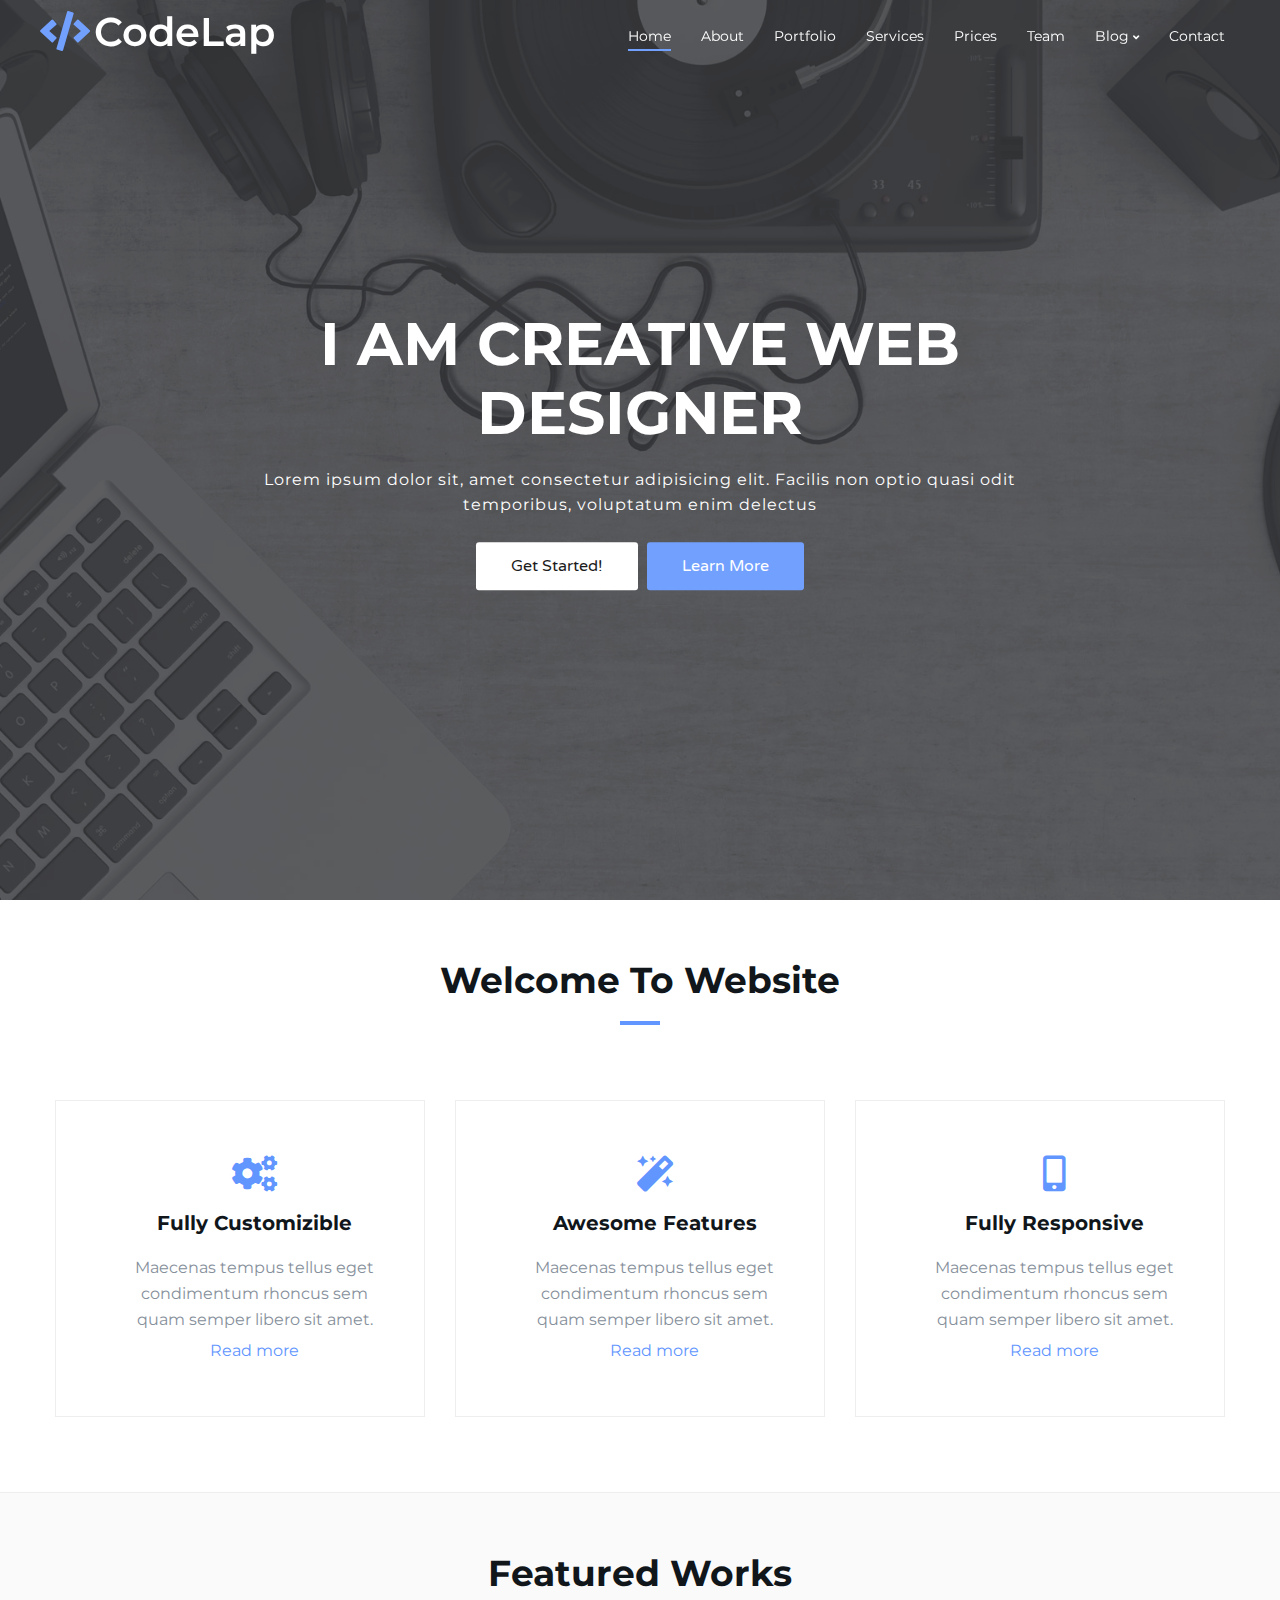
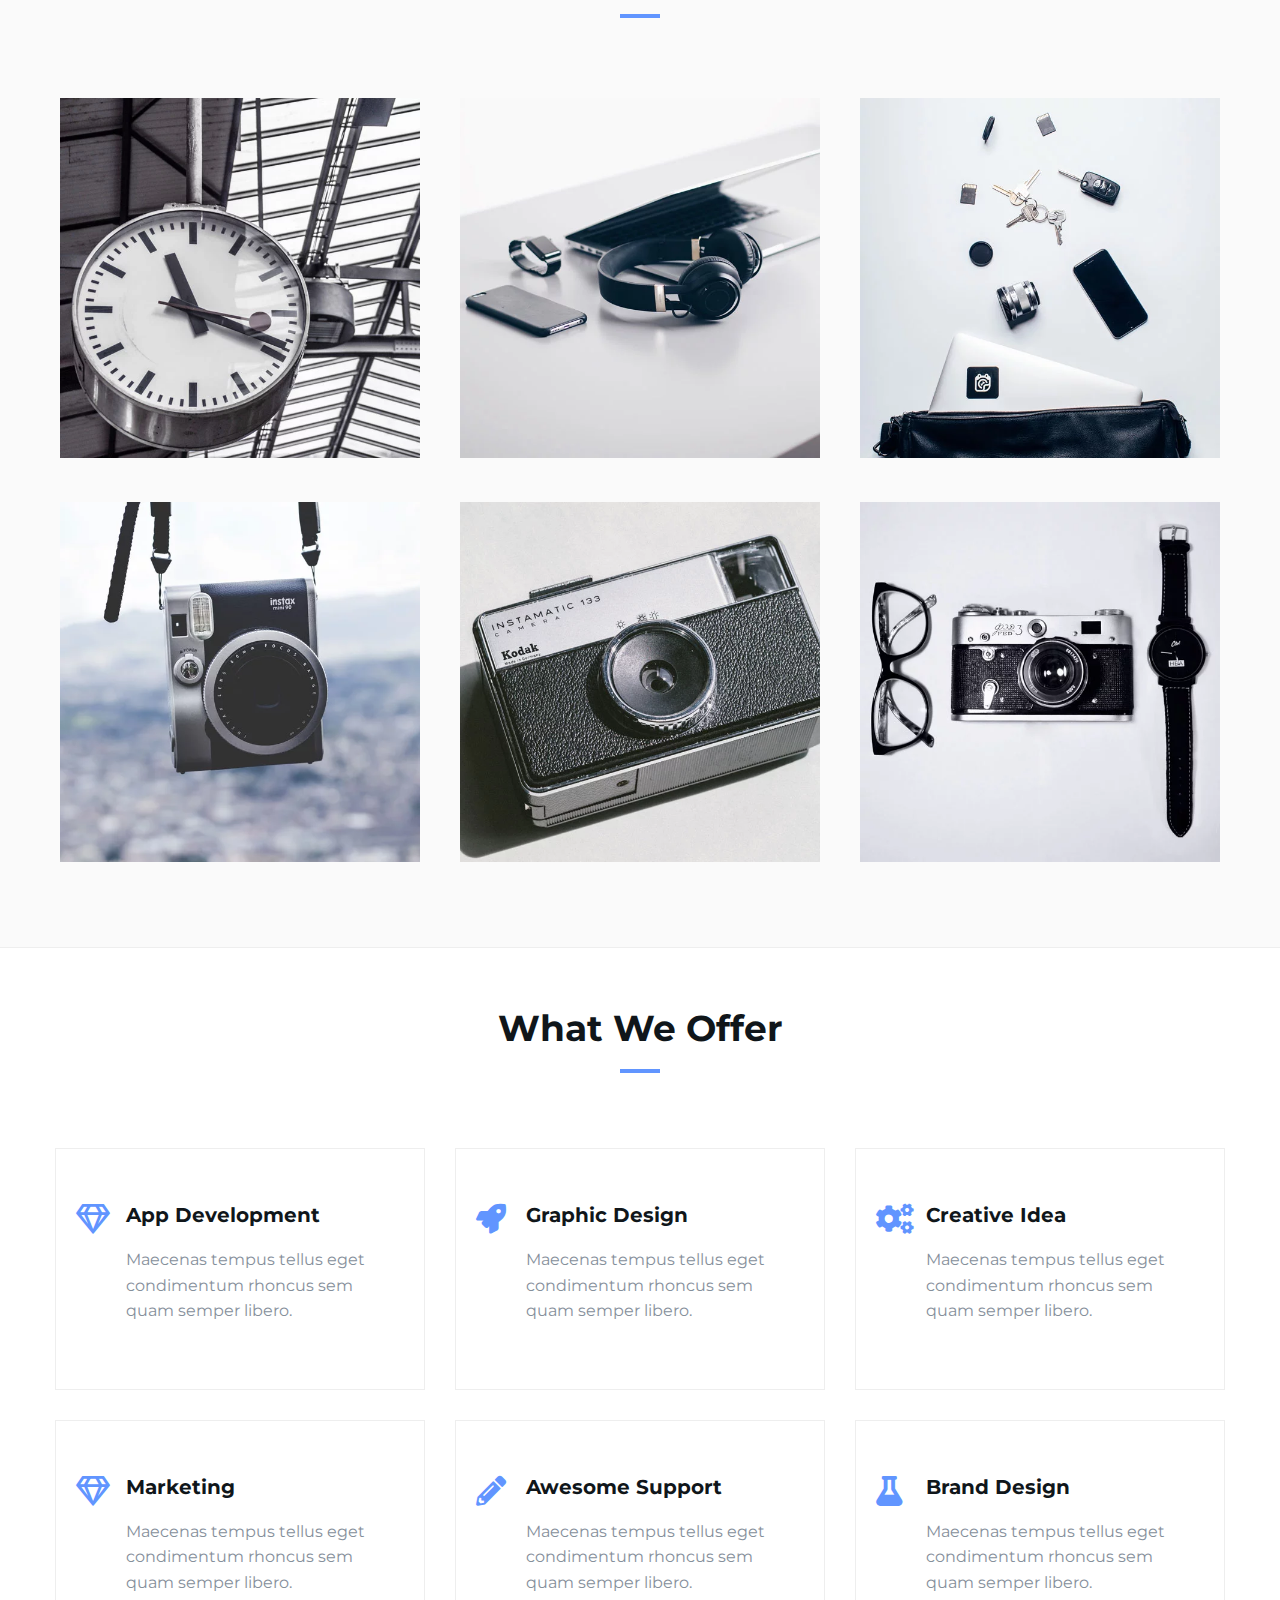
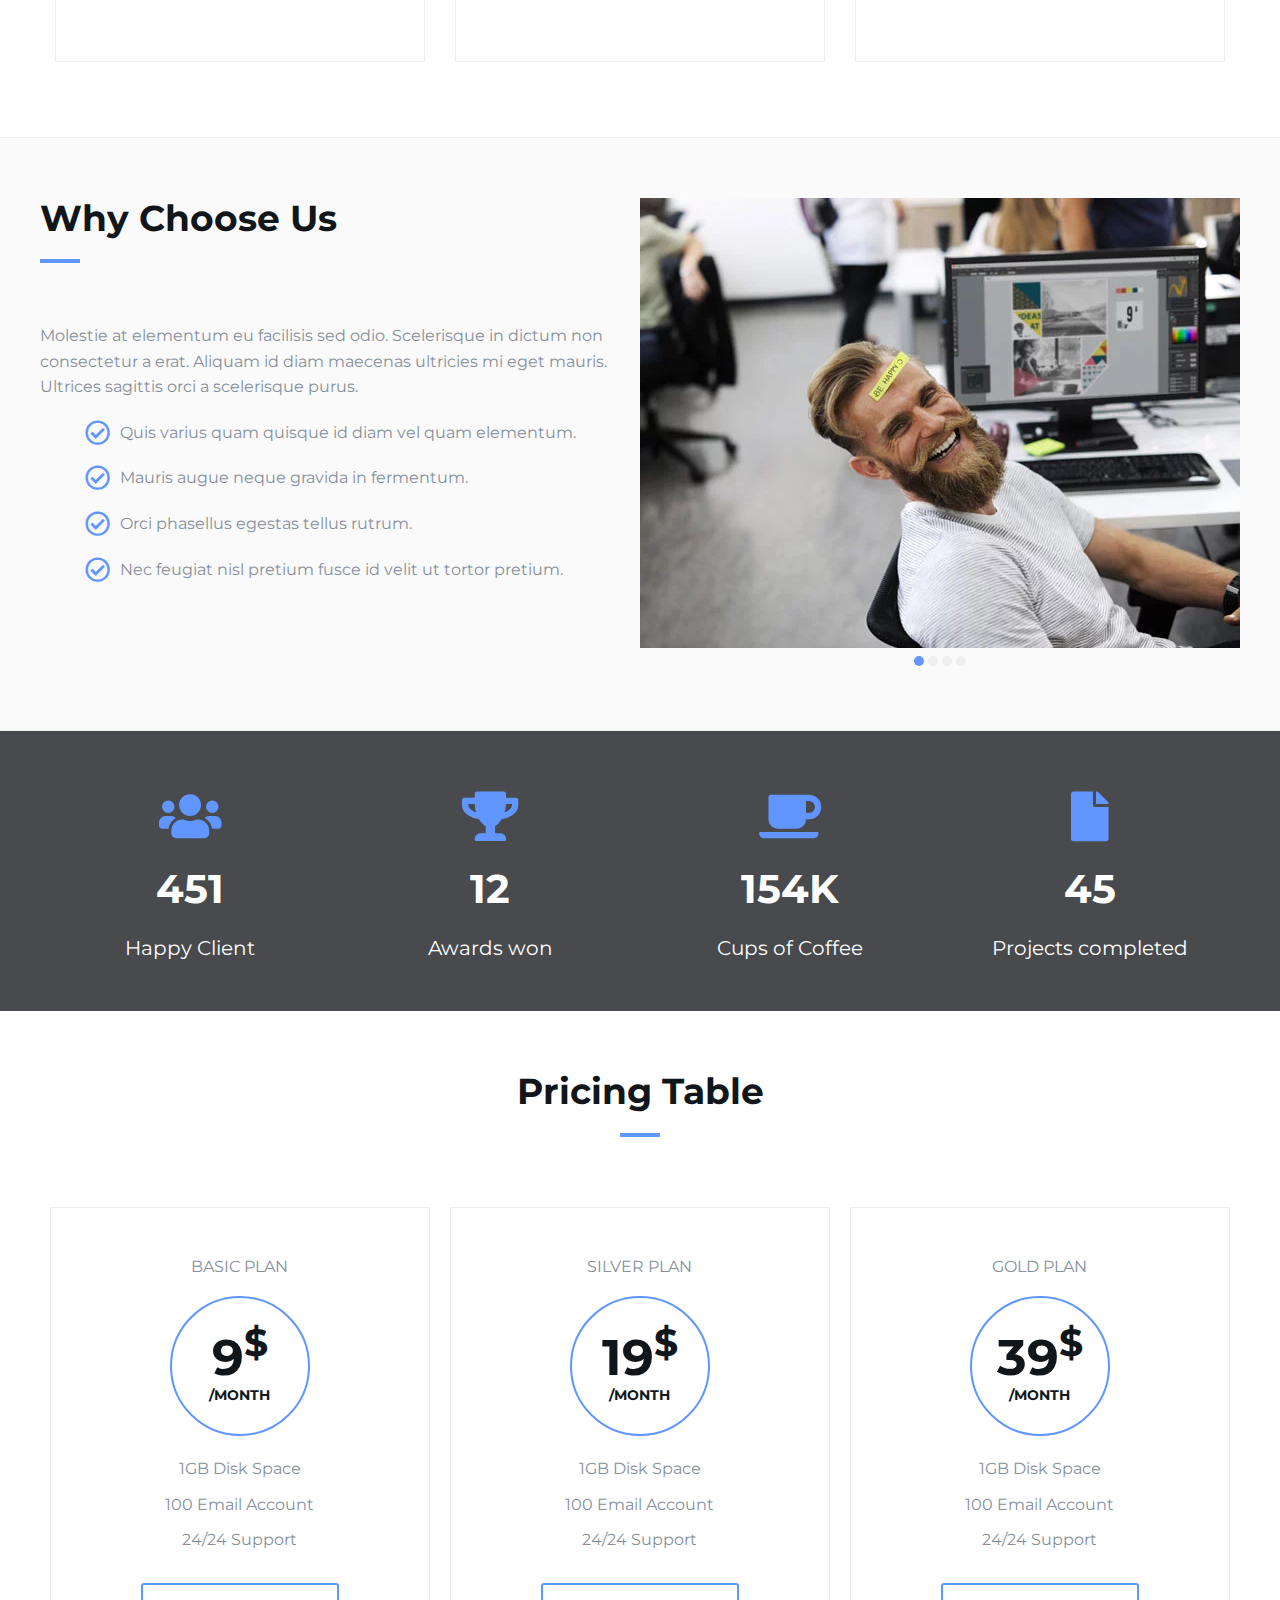
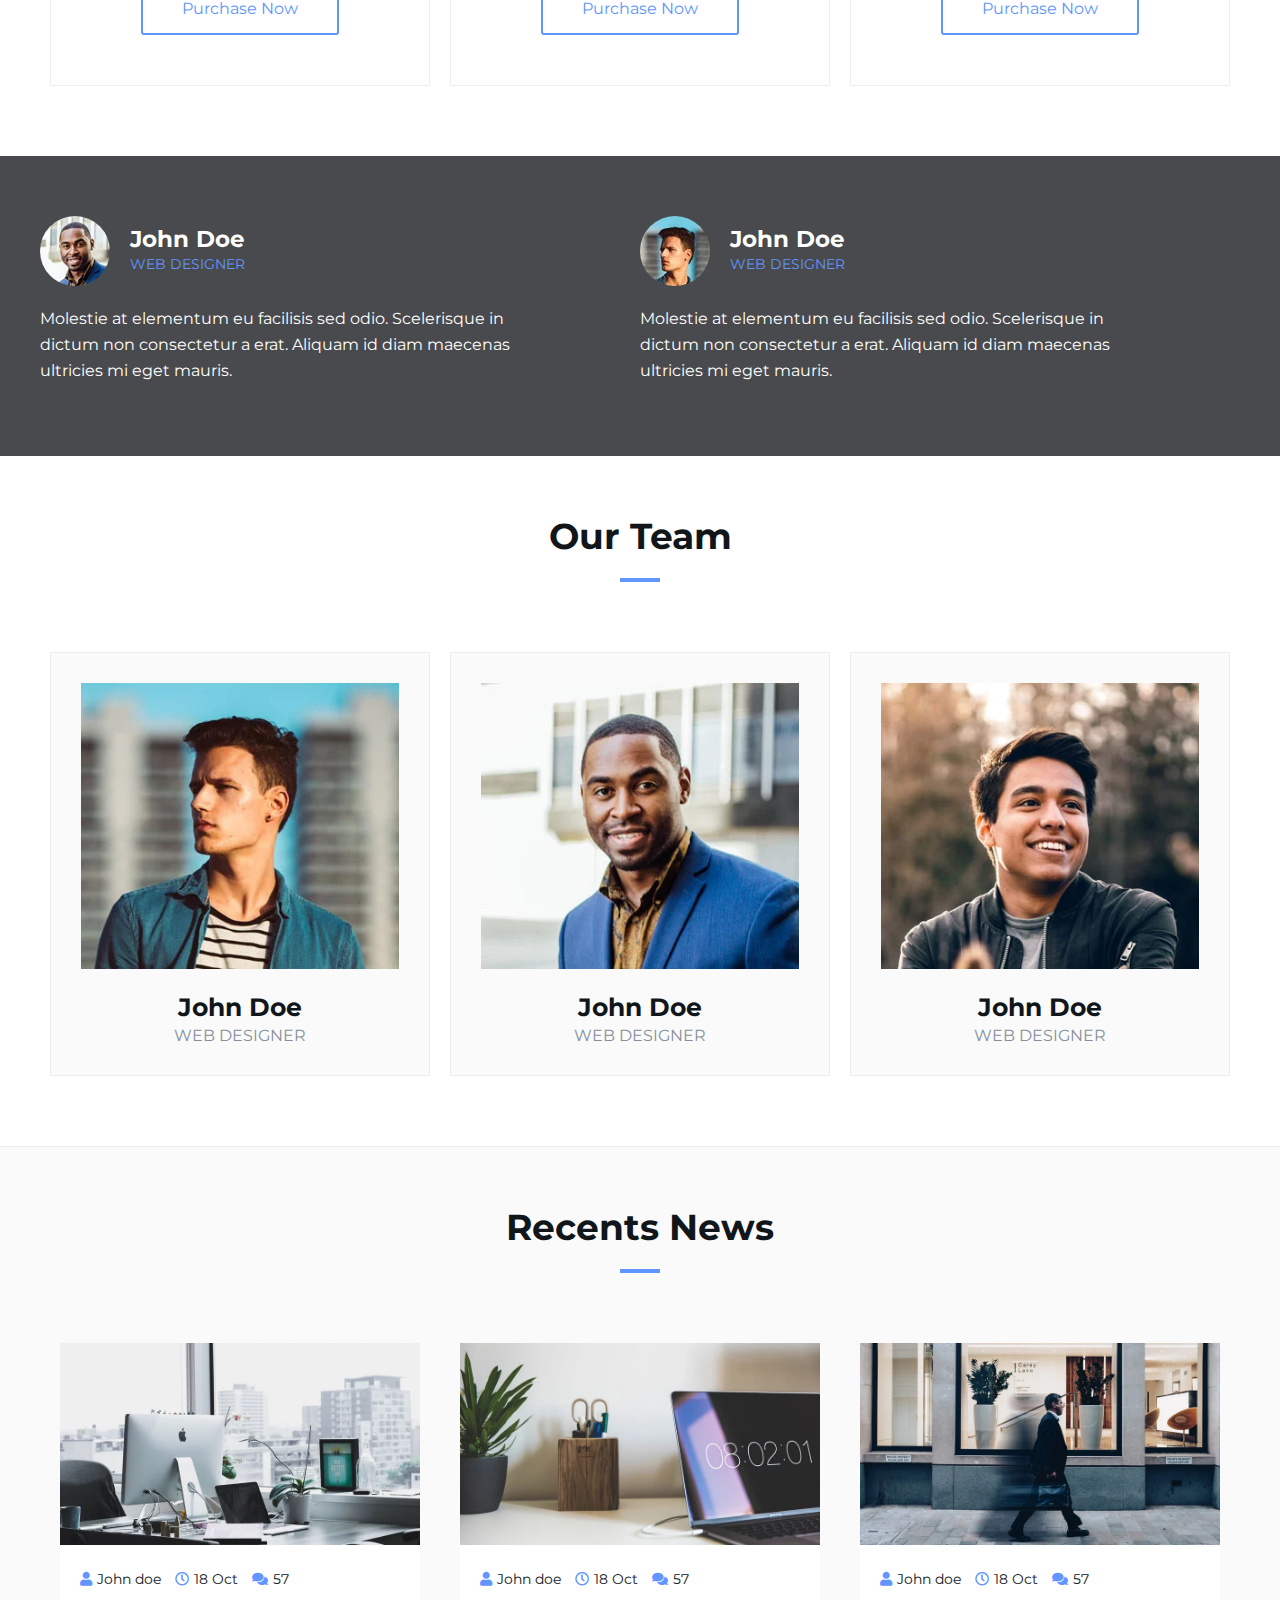
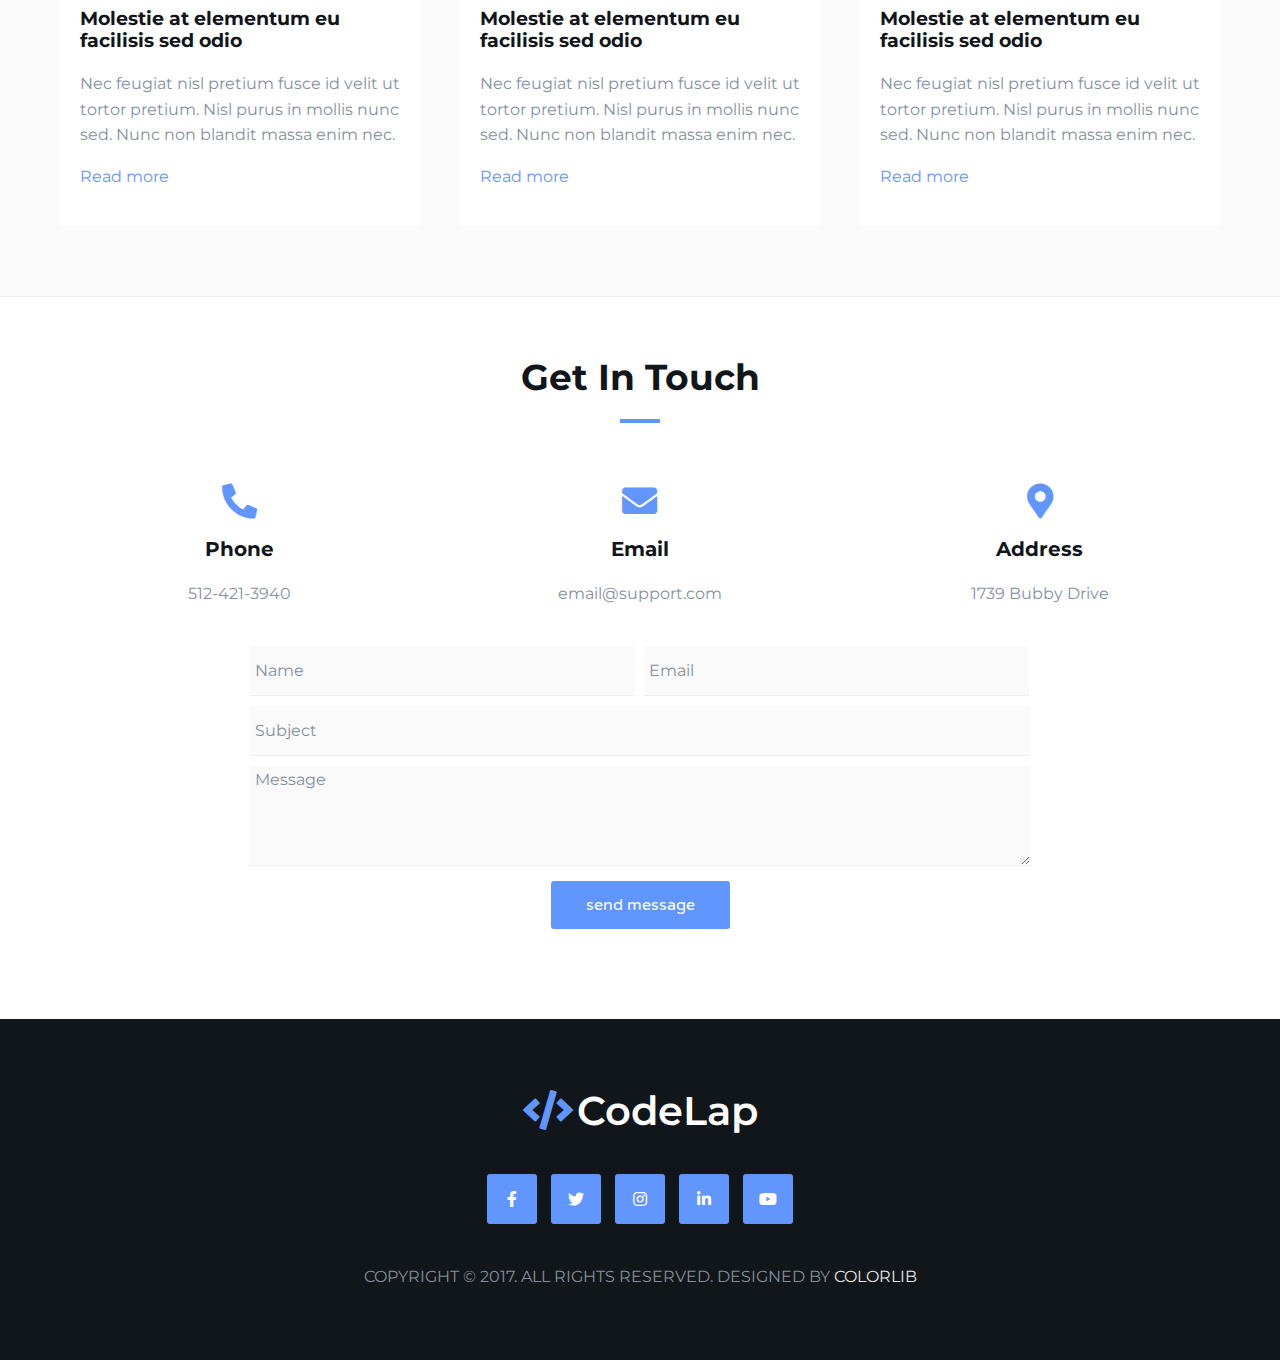
==== commit aec3b1cf: "nav" ====
--- a/index.html
+++ b/index.html
@@ -22,7 +22,7 @@
 
   <body>
     <!-- Start Header -->
-    <header>
+    <header id="head" class="trans">
       <div class="container">
         <div class="logo">
           <i class="fas fa-code"></i>
@@ -439,7 +439,7 @@
     </section>
     <!-- End Prices -->
 
-    <!-- Start Team -->
+    <!-- Start Testmonials -->
     <section class="testimonial">
       <div class="overlay">
         <div class="container">
@@ -471,7 +471,7 @@
         </div>
       </div>
     </section>
-    <!-- End Team -->
+    <!-- End Testmonials -->
 
     <!-- Start Team -->
     <section id="team" class="team-sec sec-pd">
@@ -666,6 +666,17 @@
     <div id="go-top" class="go-top-btn"></div>
     <!-- Start Go Top -->
 
+    <!-- Start Preloader -->
+    <div id="preloader">
+      <div class="preloader">
+        <span></span>
+        <span></span>
+        <span></span>
+        <span></span>
+      </div>
+    </div>
+    <!-- End Preloader -->
+
     <!-- Start Scripts -->
     <script src="js/jquery-3.4.1.min.js"></script>
     <script src="js/script.js"></script>
--- a/css/style.css
+++ b/css/style.css
@@ -92,6 +92,7 @@
 }
 a {
   text-decoration: none;
+  color: var(--hd-lt-co);
 }
 .clearfix {
   clear: both;
@@ -179,12 +180,17 @@
 /* End Common Rules */
 
 /* Start Header Rules */
-header {
+header.trans {
   position: fixed;
-  background-color: var(--dk-bg-co);
-  border-bottom: 1px solid var(--tx-lt-co);
-  width: 100%;
+  width: 100%;
+  color: var(--hd-lt-co);
   z-index: 2;
+}
+header.lt-bg {
+  background-color: var(--mn-bg-co);
+}
+header a.dk-co {
+  color: var(--hd-dk-co);
 }
 .logo {
   float: left;
@@ -197,7 +203,6 @@
 .logo a {
   font-size: 40px;
   font-weight: 600;
-  color: var(--hd-lt-co);
 }
 nav {
   float: right;
@@ -213,7 +218,6 @@
   padding: 15px 0px;
   font-size: 14px;
   line-height: 25px;
-  color: var(--hd-lt-co);
 }
 .navbar > li > a:hover {
   opacity: 0.8;
@@ -271,6 +275,7 @@
   position: absolute;
   left: 5px;
   top: 100%;
+  z-index: 20;
   transition: opacity 0.5s;
   -webkit-transition: opacity 0.5s;
   -moz-transition: opacity 0.5s;
@@ -289,7 +294,6 @@
   display: block;
   padding: 10px 50px;
   font-size: 14px;
-  color: var(--hd-lt-co);
   position: relative;
 }
 .navbar li ul li a:hover {
@@ -306,30 +310,21 @@
   }
   .logo {
     float: none;
-    margin: 20px auto;
+    margin: 0;
     text-align: center;
   }
   nav {
     float: none;
+    margin: 0;
     text-align: center;
   }
-}
-@media only screen and (max-width: 575px) {
-  header {
-    position: static;
-  }
-  .logo {
-    float: none;
-    margin: 20px auto;
-    text-align: center;
-  }
-  nav {
-    float: none;
-    text-align: center;
-  }
-  .navbar > li {
-    float: none;
-    display: block;
+  nav .navbar > li {
+    width: 25%;
+  }
+}
+@media only screen and (max-width: 575px) {
+  nav .navbar > li {
+    width: 50%;
   }
 }
 /* End Header Rules */
@@ -876,6 +871,14 @@
 @media only screen and (max-width: 992px) {
 }
 @media only screen and (max-width: 768px) {
+  .prices-item-box {
+    padding: 20px 40px;
+  }
+  .prices-box-btn a {
+    padding: 10px 5px;
+    font-size: 14px;
+    font-weight: bold;
+  }
 }
 @media only screen and (max-width: 575px) {
   .prices-content-item {
@@ -950,9 +953,14 @@
 @media only screen and (max-width: 768px) {
 }
 @media only screen and (max-width: 575px) {
+  .testimonial {
+    height: 620px;
+    text-align: center;
+  }
   .testimonial-content-item {
     width: 100%;
     float: none;
+    margin-bottom: 180px;
   }
 }
 /* End Testimonial Rules */
@@ -1256,7 +1264,7 @@
 
 /* Start Go Top Rules */
 #go-top {
-  display: block;
+  display: none;
   position: fixed;
   bottom: 20px;
   right: 20px;
@@ -1294,3 +1302,87 @@
 @media only screen and (max-width: 575px) {
 }
 /* End Go Top Rules */
+
+/* Start Preloader Rules */
+#preloader {
+  position: fixed;
+  left: 0;
+  top: 0;
+  bottom: 0;
+  right: 0;
+  background-color: #fff;
+  z-index: 99999;
+}
+
+.preloader {
+  position: absolute;
+  left: 50%;
+  top: 50%;
+  -webkit-transform: translate(-50%, -50%);
+  -ms-transform: translate(-50%, -50%);
+  transform: translate(-50%, -50%);
+}
+
+.preloader span {
+  display: inline-block;
+  background-color: #6195ff;
+  width: 25px;
+  height: 25px;
+  -webkit-animation: 1s preload ease-in-out infinite;
+  animation: preload 1s ease-in-out infinite;
+  -webkit-transform: scale(0);
+  -ms-transform: scale(0);
+  transform: scale(0);
+  border-radius: 50%;
+}
+
+.preloader span:nth-child(1) {
+  -webkit-animation-delay: 0s;
+  animation-delay: 0s;
+}
+
+.preloader span:nth-child(2) {
+  -webkit-animation-delay: 0.1s;
+  animation-delay: 0.1s;
+}
+
+.preloader span:nth-child(3) {
+  -webkit-animation-delay: 0.15s;
+  animation-delay: 0.15s;
+}
+
+.preloader span:nth-child(4) {
+  -webkit-animation-delay: 0.2s;
+  animation-delay: 0.2s;
+}
+
+@-webkit-keyframes preload {
+  0% {
+    -webkit-transform: scale(0);
+    transform: scale(0);
+  }
+  50% {
+    -webkit-transform: scale(1);
+    transform: scale(1);
+  }
+  100% {
+    -webkit-transform: scale(0);
+    transform: scale(0);
+  }
+}
+
+@keyframes preload {
+  0% {
+    -webkit-transform: scale(0);
+    transform: scale(0);
+  }
+  50% {
+    -webkit-transform: scale(1);
+    transform: scale(1);
+  }
+  100% {
+    -webkit-transform: scale(0);
+    transform: scale(0);
+  }
+}
+/* End Preloader Rules */
